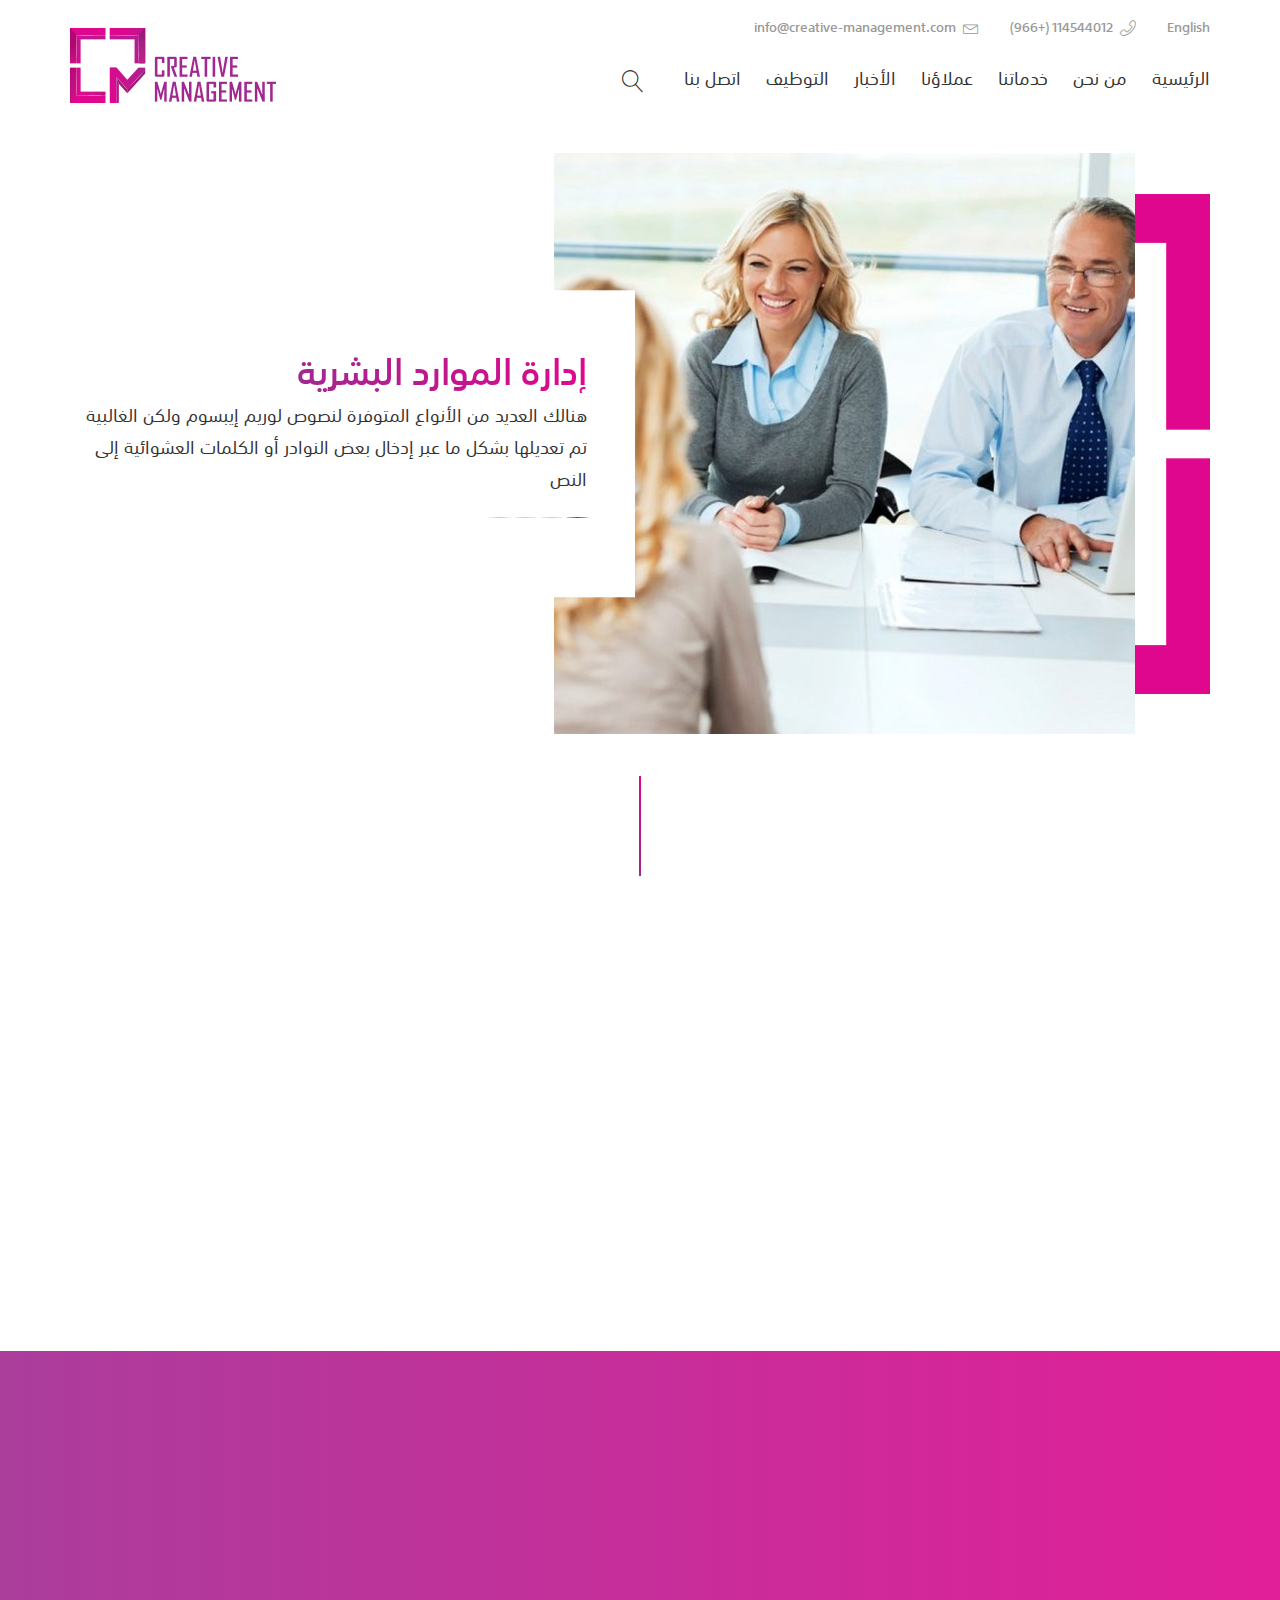
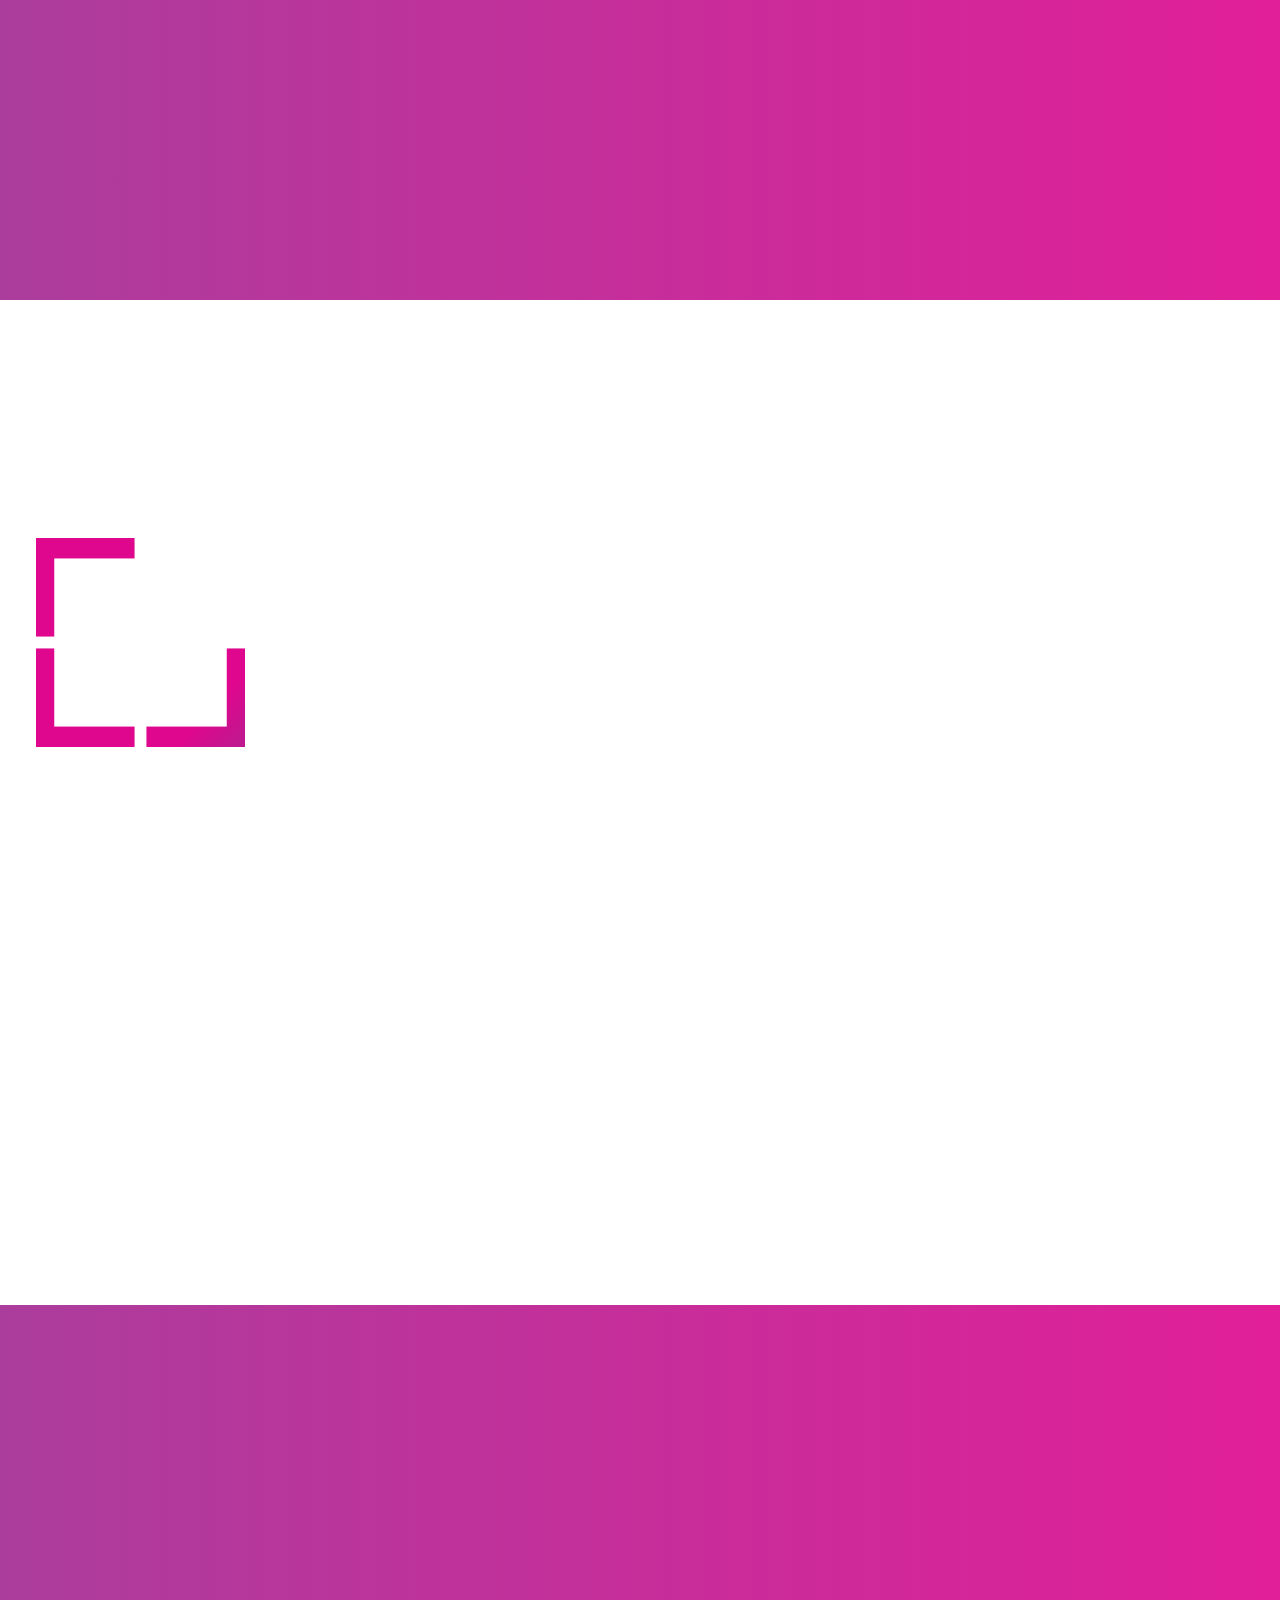
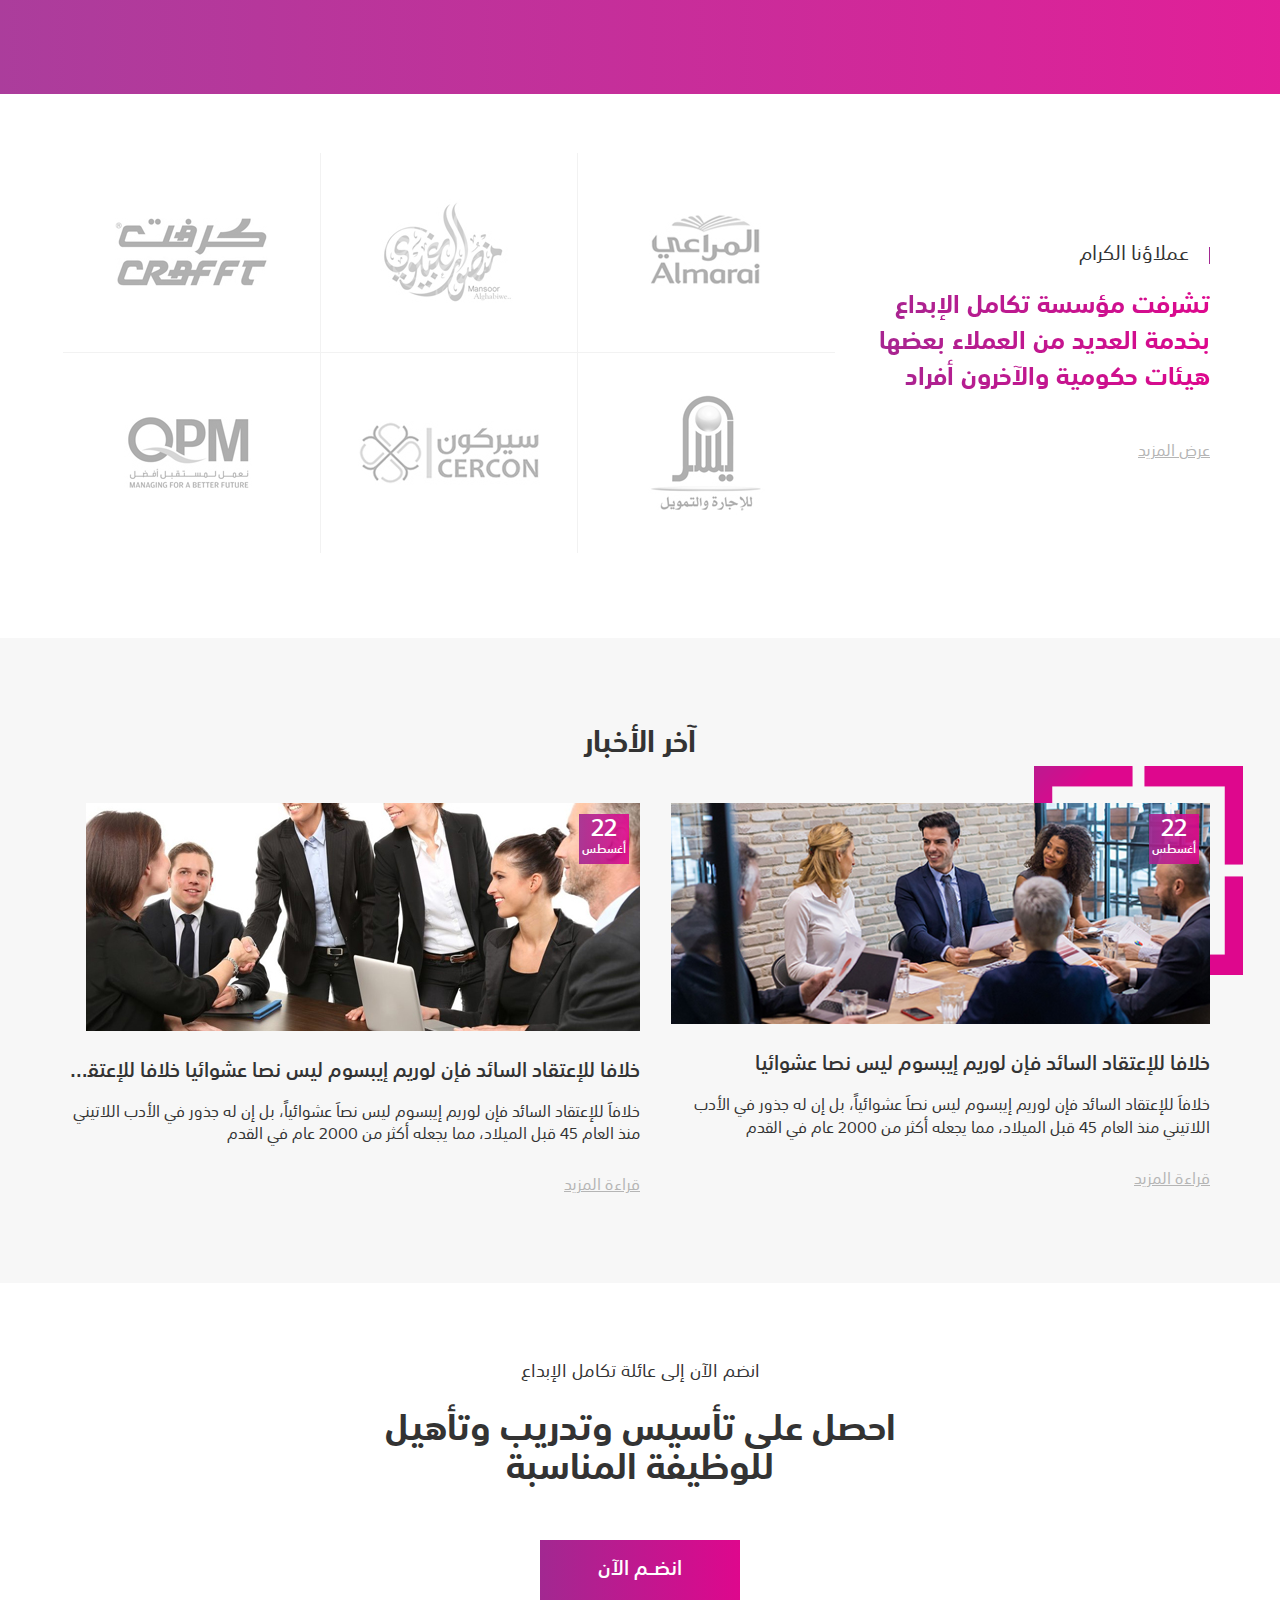
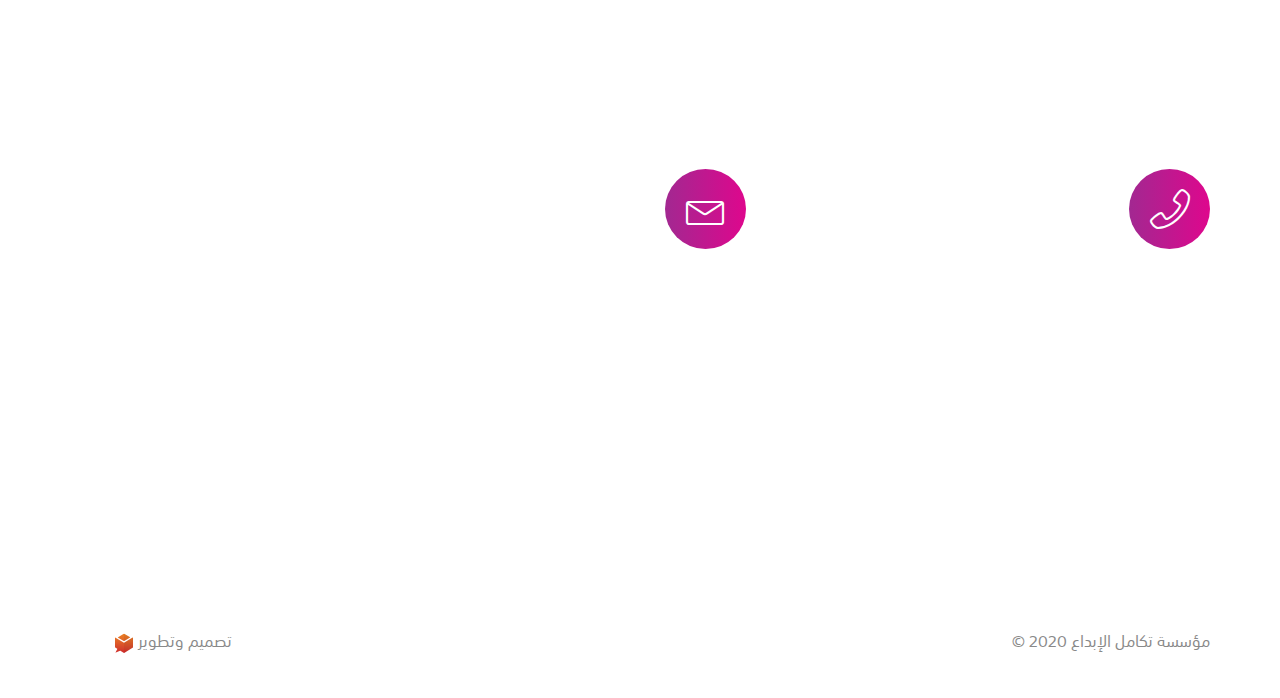
==== index.html @ accbfbd5 "1st commit" ====
<!DOCTYPE HTML>
<HTML dir="rtl" lang="ar">

<head>
  <meta charset="UTF-8" />
  <meta name="viewport" content="width=device-width, initial-scale=1, shrink-to-fit=no, user-scalable=no" />
  <title>مؤسسة تكامل الإبداع</title>
  <!-- <title>Creative Management</title> -->
  <link rel='shortcut icon' type='img/png' href='images/fav.png' />
  <link rel="stylesheet" href="css/bootstrap.min.css" />
  <link rel="stylesheet" href="css/bootstrap-rtl.min.css" />
  <link rel="stylesheet" href="css/Linearicons.css" />
  <link rel="stylesheet" href="css/swiper.min.css" />
  <link rel="stylesheet" href="css/jquery.fancybox.min.css" />
  <link rel="stylesheet" href="fonts/fontawesome/css/all.min.css" />
  <link rel="stylesheet" href="css/animate.css" />
  <link rel="stylesheet" href="css/main.css" />
</head>

<body>

  <!-- Start Header -->
  <header>
    <div class="container">
      <div class="header">
        <div class="top-links">
          <a href="index-en.html" class="top-link fixall lang">English</a>
          <a href="tel:(966+) 114544012" class="top-link fixall phone">
            (966+) 114544012<span class="lnr lnr-phone-handset"></span>
          </a>
          <a href="mailto:info@creative-management.com" class="top-link fixall mail">
            info@creative-management.com<span class="lnr lnr-envelope"></span>
          </a>
        </div>
        <div class="main-header">
          <div class="_1st-sec">
            <div class="navbar-cont">
              <ul class="mo-navbar fixall list-unstyled">
                <li class="nav-li fixall">
                  <a href="#!" class="nav-anchor fixall">الرئيسية</a>
                </li>
                <li class="nav-li fixall">
                  <a href="#!" class="nav-anchor fixall">من نحن</a>
                </li>
                <li class="nav-li fixall mo-dropdown">
                  <a href="#!" class="nav-anchor fixall">خدماتنا</a>
                  <ul class="dropmenu list-unstyled fixall">
                    <li class="nav-li fixall">
                      <a href="#!" class="nav-anchor fixall">
                        إدارة الموارد البشرية
                      </a></li>
                    <li class="nav-li fixall">
                      <a href="#!" class="nav-anchor fixall">
                        التدريب والتأهيل
                      </a></li>
                    <li class="nav-li fixall">
                      <a href="#!" class="nav-anchor fixall">
                        استقدام عمالة الصالونات
                      </a></li>
                    <li class="nav-li fixall">
                      <a href="#!" class="nav-anchor fixall">
                        العلاقات الحكومية
                      </a></li>
                  </ul>
                </li>
                <li class="nav-li fixall">
                  <a href="#!" class="nav-anchor fixall">عملاؤنا</a>
                </li>
                <li class="nav-li fixall">
                  <a href="#!" class="nav-anchor fixall">الأخبار</a>
                </li>
                <li class="nav-li fixall">
                  <a href="#!" class="nav-anchor fixall">التوظيف</a>
                </li>
                <li class="nav-li fixall">
                  <a href="#!" class="nav-anchor fixall">اتصل بنا</a>
                </li>
              </ul>
            </div>
            <div class="search">
              <span class="search-control open-search"></span>
              <div class="search-form">
                <div class="search-cont">
                  <input type="text" class="search-input fixall" placeholder="عن مــاذا تبحث؟">
                  <button class="fixall search-button"><span class="fas fa-search"></span></button>
                </div>
              </div>
            </div>
          </div>
          <div class="_2nd-sec">
            <a href="index.html" class="logo fixall wow flash" data-wow-duration="2s">
              <img src="images/logo.png" class="img-responsive"></a>
          </div>
        </div>
      </div>
    </div>
  </header>
  <!-- End Header -->

  <!-- Start Main Slider -->
  <div class="main-slider-sec">
    <div class="container slider-container">
      <div class="main-slider wow fadeInDown" data-wow-duration="1s">
        <div class="swiper-container">
          <div class="swiper-wrapper">
            <div class="swiper-slide">
              <div class="slide">
                <div class="slide-img">
                  <img src="images/slider.jpg" class="img-responsive ">
                </div>
                <div class="slide-info">
                  <a href="#!" class="slide-info-head fixall">إدارة الموارد البشرية</a>
                  <p class="slide-info-desc fixall">هنالك العديد من الأنواع المتوفرة لنصوص لوريم إيبسوم ولكن الغالبية تم
                    تعديلها بشكل ما عبر إدخال بعض النوادر أو الكلمات العشوائية إلى النص</p>
                </div>
              </div>
            </div>
            <div class="swiper-slide">
              <div class="slide">
                <div class="slide-img">
                  <img src="images/parallax2.jpg" class="img-responsive ">
                </div>
                <div class="slide-info">
                  <a href="#!" class="slide-info-head fixall">التدريب والتأهيل</a>
                  <p class="slide-info-desc fixall">هنالك العديد من الأنواع المتوفرة لنصوص لوريم إيبسوم ولكن الغالبية تم
                    تعديلها بشكل ما عبر إدخال بعض النوادر أو الكلمات العشوائية إلى النص</p>
                </div>
              </div>
            </div>
            <div class="swiper-slide">
              <div class="slide">
                <div class="slide-img">
                  <img src="images/parallax.jpg" class="img-responsive ">
                </div>
                <div class="slide-info">
                  <a href="#!" class="slide-info-head fixall">استقدام عمالة الصالونات</a>
                  <p class="slide-info-desc fixall">هنالك العديد من الأنواع المتوفرة لنصوص لوريم إيبسوم ولكن الغالبية تم
                    تعديلها بشكل ما عبر إدخال بعض النوادر أو الكلمات العشوائية إلى النص</p>
                </div>
              </div>
            </div>
            <div class="swiper-slide">
              <div class="slide">
                <div class="slide-img">
                  <img src="images/news1.jpg" class="img-responsive ">
                </div>
                <div class="slide-info">
                  <a href="#!" class="slide-info-head fixall">العلاقات الحكومية</a>
                  <p class="slide-info-desc fixall">هنالك العديد من الأنواع المتوفرة لنصوص لوريم إيبسوم ولكن الغالبية تم
                    تعديلها بشكل ما عبر إدخال بعض النوادر أو الكلمات العشوائية إلى النص</p>
                </div>
              </div>
            </div>
          </div>
          <div class="swiper-pagination"></div>
        </div>
        <img src="images/slider-pat.png" class="slider-pattern img-responsive">
      </div>
    </div>
  </div>
  <!-- End Main Slider -->

  <!-- Start Video -->
  <div class="video-cont">
    <div class="container">
      <div class="Video">
        <div class="vidoe-title">
          <span class="videospan fixall  wow fadeInDown" data-wow-duration="1s">تعرف على مؤسسة تكامل الإبداع</span>
          <h2 class="videotitle fixall  wow fadeInDown" data-wow-duration="1s" data-wow-delay="0.2s">
            متخصصون في تقديم خدمات إدارة الموارد البشرية وتدريب وتأسيس وتأهيل العمالة اللازمة
          </h2>
        </div>

        <a data-fancybox="gallery" href="https://vimeo.com/212800498" class="video-anchor fixall wow zoomIn"
          data-wow-duration="1s" data-wow-delay="0.4s">
          <img src="images/video.jpg" class="img-responsive">
          <div class="play"><img src="images/play.png"></div>
        </a>
      </div>
    </div>
  </div>
  <!-- End Video -->

  <!-- Start Services -->
  <div class="services-cont">
    <div class="parallax-overlay"></div>
    <div class="container">
      <div class="services-head">
        <span class="servicesspan  wow fadeInDown" data-wow-duration="1s">ما يميزنا</span>
        <h2 class="servicestitle fixall wow fadeInDown" data-wow-duration="1s" data-wow-delay="0.4s">
          نقدم خدمات إحترافية للشركات والمؤسسات
        </h2>
      </div>
      <div class="services">
        <a href="#!" class="service fixall wow fadeInUp" data-wow-duration="1s" data-wow-delay="0.2s">
          <div class="service-img"><img src="images/serv1.png" class="img-responsive"></div>
          <span class="service-name">إدارة الموارد البشرية</span>
        </a>
        <a href="#!" class="service fixall wow fadeInDown" data-wow-duration="1s" data-wow-delay="0.2s">
          <div class="service-img"><img src="images/serv2.png" class="img-responsive"></div>
          <span class="service-name">التدريب والتأهيل</span>
        </a>
        <a href="#!" class="service fixall wow fadeInUp" data-wow-duration="1s" data-wow-delay="0.2s">
          <div class="service-img"><img src="images/serv3.png" class="img-responsive"></div>
          <span class="service-name">استقدام عمالة الصالونات</span>
        </a>
        <a href="#!" class="service fixall wow fadeInDown" data-wow-duration="1s" data-wow-delay="0.2s">
          <div class="service-img"><img src="images/serv4.png" class="img-responsive"></div>
          <span class="service-name">العلاقات الحكومية</span>
        </a>
      </div>
    </div>
  </div>
  <!-- End Services -->

  <!-- Start About -->
  <div class="about-cont">
    <div class="container">
      <div class="about-sec">
        <div class="vision about">
          <div class="about-info">
            <div class="about-img wow fadeInDown" data-wow-duration="1s">
              <img src="images/vision.png" class="img-responsive">
            </div>
            <h3 class="about-header fixall wow fadeInDown" data-wow-duration="1s" data-wow-delay="0.2s">
              رؤية المؤسسة
            </h3>
            <div class="about-bgimg wow zoomIn" data-wow-duration="1s" data-wow-delay="0.6s">
              <img src="images/visionbg.jpg" class="img-responsive">
            </div>
            <p class="about-desc fixall wow fadeInDown" data-wow-duration="1s" data-wow-delay="0.4s">
              هناك حقيقة مثبتة منذ زمن طويل وهي أن المحتوى المقروء لصفحة ما سيلهي القارئ عن التركيز على الشكل الخارجي
              للنص
              أو شكل توضع الفقرات في الصفحة التي يقرأها. ولذلك يتم استخدام طريقة لوريم إيبسوم لأنها تعطي توزيعاَ طبيعياَ
              -إلى حد ما
            </p>
          </div>
        </div>
        <div class="goals about">
          <div class="about-info">
            <div class="about-img wow fadeInDown" data-wow-duration="1s">
              <img src="images/goals.png" class="img-responsive">
            </div>
            <h3 class="about-header fixall wow fadeInDown" data-wow-duration="1s" data-wow-delay="0.2s">
              أهداف المؤسسة
            </h3>
            <div class="about-bgimg wow zoomIn" data-wow-duration="1s" data-wow-delay="0.6s">
              <img src="images/goalsbg.jpg" class="img-responsive">
            </div>
            <p class="about-desc fixall wow fadeInDown" data-wow-duration="1s" data-wow-delay="0.4s">خلافاَ للإعتقاد
              السائد فإن لوريم إيبسوم ليس نصاَ عشوائياً، بل إن له جذور في
              الأدب اللاتيني الكلاسيكي منذ العام 45 قبل الميلاد، مما يجعله أكثر من 2000 عام في القدم
            </p>
          </div>
        </div>
        <img src="images/pat.png" class="img-responsive about-pat">
      </div>
    </div>
  </div>
  <!-- End About -->

  <!-- Start Numbers -->
  <div class="numbers-cont">
    <div class="parallax-overlay"></div>
    <div class="container">
      <div class="numbers">
        <div class="number wow fadeInUp" data-wow-duration="1s">
          <h6 class="count-name">كوادر مؤهلة</h6>
          <h2 class="count-value fixall">+<span class="count">1800</span></h2>
        </div>
        <div class="number wow fadeInDown" data-wow-duration="1s">
          <h6 class="count-name">تحت التأهيل</h6>
          <h2 class="count-value fixall">+<span class="count">500</span></h2>
        </div>
        <div class="number wow fadeInUp" data-wow-duration="1s">
          <h6 class="count-name">متخصص موارد بشرية</h6>
          <h2 class="count-value fixall">+<span class="count">120</span></h2>
        </div>
        <div class="number wow fadeInDown" data-wow-duration="1s">
          <h6 class="count-name">ساعات عمل شهريًا</h6>
          <h2 class="count-value fixall">+<span class="count">1500</span></h2>
        </div>
        <div class="number wow fadeInUp" data-wow-duration="1s">
          <h6 class="count-name">عملاء سعداء</h6>
          <h2 class="count-value fixall">+<span class="count">1000</span></h2>
        </div>
      </div>
    </div>
  </div>
  <!-- End Numbers -->

  <!-- Start Clients -->
  <div class="clients-cont">
    <div class="container">
      <div class="row">

        <!-- right section -->
        <div class="col-xs-12 col-md-4">
          <div class="_1st-sec">

            <span class="lightText fixall">
              عملاؤنا الكرام </span>

            <h2 class="boldText fixall">
              تشرفت مؤسسة تكامل الإبداع
              بخدمة العديد من العملاء بعضها
              هيئات حكومية والآخرون أفراد
            </h2>

            <a href="#!" class="fixall moreBtn hidden-xs">عرض
              المزيد</a>
          </div>
        </div>

        <!-- left section -->
        <div class="col-xs-12 col-md-8 swiper-container Clients-slider">
          <div class="_2nd-sec">
            <div class="clients-item">
              <a href="#!" class="fixall client-anchor">
                <img src="images/company1.jpg" alt="">
              </a>
            </div>
            <div class="clients-item">
              <a href="#!" class="fixall client-anchor">
                <img src="images/company2.jpg" alt="">
              </a>
            </div>
            <div class="clients-item">
              <a href="#!" class="fixall client-anchor">
                <img src="images/company3.jpg" alt="">
              </a>
            </div>
            <div class="clients-item">
              <a href="#!" class="fixall client-anchor">
                <img src="images/company4.jpg" alt="">
              </a>
            </div>
            <div class="clients-item">
              <a href="#!" class="fixall client-anchor">
                <img src="images/company5.jpg" alt="">
              </a>
            </div>
            <div class="clients-item">
              <a href="#!" class="fixall client-anchor">
                <img src="images/company6.jpg" alt="">
              </a>
            </div>
          </div>
          <div class="swiper-pagination"></div>

        </div>
        <a href="#!" class="fixall moreBtn hvr-shutter-in-vertical hidden-sm hidden-md hidden-lg">عرض المزيد</a>

      </div>
    </div>
  </div>
  <!-- End Clients -->


  <!-- Start News -->
  <div class="news-cont">
    <div class="container">
      <h2 class="news-head fixall">آخر الأخبار</h2>
      <div class="news">
        <img src="images/pat.png" class="img-responsive news-pat">
        <div class="news-swiper">
          <a class="new fixall">
            <div class="new-img">
              <img src="images/news1.jpg" class="img-responsive">
              <div class="date-bg"></div>
              <div class="date">
                <span class="day">22</span>
                <span class="mounth">أغسطس</span>
              </div>
            </div>
            <h2 class="new-title fixall">
              خلافاَ للإعتقاد السائد فإن لوريم إيبسوم ليس نصاَ عشوائياً
            </h2>
            <p class="new-desc fixall">
              خلافاَ للإعتقاد السائد فإن لوريم إيبسوم ليس نصاَ عشوائياً، بل إن له جذور في الأدب
              اللاتيني منذ العام 45 قبل الميلاد، مما يجعله أكثر من 2000 عام في القدم
            </p>
            <span class="moreBtn">قراءة المزيد</span>
          </a>
          <a class="new fixall">
            <div class="new-img">
              <img src="images/news2.jpg" class="img-responsive">
              <div class="date-bg"></div>
              <div class="date">
                <span class="day">22</span>
                <span class="mounth">أغسطس</span>
              </div>
            </div>
            <h2 class="new-title fixall">
              خلافاَ للإعتقاد السائد فإن لوريم إيبسوم ليس نصاَ عشوائياً خلافاَ للإعتقاد السائد فإن لوريم إيبسوم ليس نصاَ
              عشوائياً
            </h2>
            <p class="new-desc fixall">
              خلافاَ للإعتقاد السائد فإن لوريم إيبسوم ليس نصاَ عشوائياً، بل إن له جذور في الأدب
              اللاتيني منذ العام 45 قبل الميلاد، مما يجعله أكثر من 2000 عام في القدم
            </p>
            <span class="moreBtn">قراءة المزيد</span>
          </a>
        </div>
        <div class="swiper-pagination"></div>
      </div>
    </div>
  </div>
  <!-- End News -->

  <!-- Start Join -->
  <div class="join-cont">
    <div class="container">
      <div class="join col-md-6">
        <span class="LightText">انضم الآن إلى عائلة تكامل الإبداع</span>
        <h2 class="fixall BoldText">احصل على تأسيس وتدريب وتأهيل للوظيفة المناسبة</h2>
        <a href="#!" class="fixall joinBtn">انضــم الآن</a>
      </div>
    </div>
  </div>
  <!-- End Join -->

  <!-- Start Footer -->
  <footer>
    <div class="container">
      <div class="contacts">

        <a href="tel:(966+) 114544012" class="contact fixall phone">
          <div class="contact-info">
            اتصل بنا الآن
            <span class="way">(966+) 114544012</span>
          </div>
          <span class="lnr lnr-phone-handset sign"></span>
        </a>
        <a href="mailto:info@creative-management.com" class="contact fixall mail">
          <div class="contact-info">
            او راسلنا على
            <span class="way">info@creative-management.com</span>
          </div>
          <span class="lnr lnr-envelope sign"></span>
        </a>

      </div>
      <div class="footer">
        <div class="row">
          <div class="col-md-4 col-xs-12">
            <div class="foot-nav-links wow fadeInRight" data-wow-duration="1s">
              <h3 class="fixall foot-nav-links-header linksheading">روابط سريعة</h3>
              <ul class="fixall list-unstyled foot-links">
                <li class="fixall foot-nav-li"><a href="#!" class="fixall foot-link ">من نحن</a>
                </li>
                <li class="fixall foot-nav-li"><a href="#!" class="fixall foot-link ">خدماتنا</a>
                </li>
                <li class="fixall foot-nav-li"><a href="#!" class="fixall foot-link ">عملاؤنا</a>
                </li>
                <li class="fixall foot-nav-li"><a href="#!" class="fixall foot-link ">الأخبار</a>
                </li>
                <li class="fixall foot-nav-li"><a href="#!" class="fixall foot-link ">سياسة المؤسسة</a>
                </li>
                <li class="fixall foot-nav-li"><a href="#!" class="fixall foot-link ">الأسئلة الشائعة</a> </li>
                <li class="fixall foot-nav-li"><a href="#!" class="fixall foot-link ">التوظيف</a>
                </li>
                <li class="fixall foot-nav-li"><a href="#!" class="fixall foot-link ">اتصل بنا
                  </a></li>

              </ul>
            </div>
          </div>
          <div class="col-md-4 col-xs-12">
            <div class="social-cont  wow fadeInRight" data-wow-duration="1s" data-wow-delay="0.2s">
              <h3 class="fixall social-header linksheading">تابعنا على مواقع التواصل</h3>
              <div class="social">
                <a href="#!" class="social-link fixall"><i class="fab fa-whatsapp"></i></a>
                <a href="#!" class="social-link fixall"><i class="fab fa-youtube"></i></a>
                <a href="#!" class="social-link fixall"><i class="fab fa-instagram"></i></a>
                <a href="#!" class="social-link fixall"><i class="fab fa-twitter"></i></a>
                <a href="#!" class="social-link fixall"><i class="fab fa-facebook-f"></i></a>
              </div>
            </div>
          </div>
          <div class="col-md-4 col-xs-12">
            <div class="newsletter-container wow fadeInRight" data-wow-duration="1s" data-wow-delay="0.4s">
              <h3 class="fixall newsletter-header linksheading">النشرة البريدية</h3>
              <p class="newsletter-info fixall">اشترك في القائمة البريدية ليصلك جديد اخبارنا</p>
              <div class="newsletter-cont">
                <input type="email" class="fixall newsletter-input" placeholder="ادخل بريدك الإلكتروني">
                <button class="fixall newsletter-btn"></button>
              </div>
            </div>
          </div>
        </div>
      </div>
    </div>
    <div class="copytight-cont">
      <div class="container">
        <div class="copytight">
          <div class="cm">مؤسسة تكامل الإبداع 2020 ©</div>

          <div class="tasawk">تصميم وتطوير<a href="https://tasawk.com.sa/" class="fixall"><img
                src="images/tasawk.png"></a>
          </div>
        </div>
      </div>
    </div>
  </footer>
  <!-- End Footer -->


  <script src="js/jquery-2.2.1.min.js"></script>
  <script src="js/swiper.min.js"></script>
  <script src="js/bootstrap.min.js"></script>
  <script src="js/jquery.fancybox.min.js"></script>
  <script src="js/wow.min.js"></script>
  <script src="js/main.js"></script>
</body>

</HTML>
---- css/Linearicons.css ----
@font-face {
	font-family: 'Linearicons-Free';
	src: url('../fonts/Linearicons/Linearicons-Free.eot?w118d');
	src: url('../fonts/Linearicons/Linearicons-Free.eot?#iefixw118d') format('embedded-opentype'),
		url('../fonts/Linearicons/Linearicons-Free.woff2?w118d') format('woff2'),
		url('../fonts/Linearicons/Linearicons-Free.woff?w118d') format('woff'),
		url('../fonts/Linearicons/Linearicons-Free.ttf?w118d') format('truetype'),
		url('../fonts/Linearicons/Linearicons-Free.svg?w118d#Linearicons-Free') format('svg');
	font-weight: normal;
	font-style: normal;
}

.lnr {
	font-family: 'Linearicons-Free';
	speak: none;
	font-style: normal;
	font-weight: normal;
	font-variant: normal;
	text-transform: none;
	line-height: 1;

	/* Better Font Rendering =========== */
	-webkit-font-smoothing: antialiased;
	-moz-osx-font-smoothing: grayscale;
}

.lnr-home:before {
	content: "\e800";
}

.lnr-apartment:before {
	content: "\e801";
}

.lnr-pencil:before {
	content: "\e802";
}

.lnr-magic-wand:before {
	content: "\e803";
}

.lnr-drop:before {
	content: "\e804";
}

.lnr-lighter:before {
	content: "\e805";
}

.lnr-poop:before {
	content: "\e806";
}

.lnr-sun:before {
	content: "\e807";
}

.lnr-moon:before {
	content: "\e808";
}

.lnr-cloud:before {
	content: "\e809";
}

.lnr-cloud-upload:before {
	content: "\e80a";
}

.lnr-cloud-download:before {
	content: "\e80b";
}

.lnr-cloud-sync:before {
	content: "\e80c";
}

.lnr-cloud-check:before {
	content: "\e80d";
}

.lnr-database:before {
	content: "\e80e";
}

.lnr-lock:before {
	content: "\e80f";
}

.lnr-cog:before {
	content: "\e810";
}

.lnr-trash:before {
	content: "\e811";
}

.lnr-dice:before {
	content: "\e812";
}

.lnr-heart:before {
	content: "\e813";
}

.lnr-star:before {
	content: "\e814";
}

.lnr-star-half:before {
	content: "\e815";
}

.lnr-star-empty:before {
	content: "\e816";
}

.lnr-flag:before {
	content: "\e817";
}

.lnr-envelope:before {
	content: "\e818";
}

.lnr-paperclip:before {
	content: "\e819";
}

.lnr-inbox:before {
	content: "\e81a";
}

.lnr-eye:before {
	content: "\e81b";
}

.lnr-printer:before {
	content: "\e81c";
}

.lnr-file-empty:before {
	content: "\e81d";
}

.lnr-file-add:before {
	content: "\e81e";
}

.lnr-enter:before {
	content: "\e81f";
}

.lnr-exit:before {
	content: "\e820";
}

.lnr-graduation-hat:before {
	content: "\e821";
}

.lnr-license:before {
	content: "\e822";
}

.lnr-music-note:before {
	content: "\e823";
}

.lnr-film-play:before {
	content: "\e824";
}

.lnr-camera-video:before {
	content: "\e825";
}

.lnr-camera:before {
	content: "\e826";
}

.lnr-picture:before {
	content: "\e827";
}

.lnr-book:before {
	content: "\e828";
}

.lnr-bookmark:before {
	content: "\e829";
}

.lnr-user:before {
	content: "\e82a";
}

.lnr-users:before {
	content: "\e82b";
}

.lnr-shirt:before {
	content: "\e82c";
}

.lnr-store:before {
	content: "\e82d";
}

.lnr-cart:before {
	content: "\e82e";
}

.lnr-tag:before {
	content: "\e82f";
}

.lnr-phone-handset:before {
	content: "\e830";
}

.lnr-phone:before {
	content: "\e831";
}

.lnr-pushpin:before {
	content: "\e832";
}

.lnr-map-marker:before {
	content: "\e833";
}

.lnr-map:before {
	content: "\e834";
}

.lnr-location:before {
	content: "\e835";
}

.lnr-calendar-full:before {
	content: "\e836";
}

.lnr-keyboard:before {
	content: "\e837";
}

.lnr-spell-check:before {
	content: "\e838";
}

.lnr-screen:before {
	content: "\e839";
}

.lnr-smartphone:before {
	content: "\e83a";
}

.lnr-tablet:before {
	content: "\e83b";
}

.lnr-laptop:before {
	content: "\e83c";
}

.lnr-laptop-phone:before {
	content: "\e83d";
}

.lnr-power-switch:before {
	content: "\e83e";
}

.lnr-bubble:before {
	content: "\e83f";
}

.lnr-heart-pulse:before {
	content: "\e840";
}

.lnr-construction:before {
	content: "\e841";
}

.lnr-pie-chart:before {
	content: "\e842";
}

.lnr-chart-bars:before {
	content: "\e843";
}

.lnr-gift:before {
	content: "\e844";
}

.lnr-diamond:before {
	content: "\e845";
}

.lnr-linearicons:before {
	content: "\e846";
}

.lnr-dinner:before {
	content: "\e847";
}

.lnr-coffee-cup:before {
	content: "\e848";
}

.lnr-leaf:before {
	content: "\e849";
}

.lnr-paw:before {
	content: "\e84a";
}

.lnr-rocket:before {
	content: "\e84b";
}

.lnr-briefcase:before {
	content: "\e84c";
}

.lnr-bus:before {
	content: "\e84d";
}

.lnr-car:before {
	content: "\e84e";
}

.lnr-train:before {
	content: "\e84f";
}

.lnr-bicycle:before {
	content: "\e850";
}

.lnr-wheelchair:before {
	content: "\e851";
}

.lnr-select:before {
	content: "\e852";
}

.lnr-earth:before {
	content: "\e853";
}

.lnr-smile:before {
	content: "\e854";
}

.lnr-sad:before {
	content: "\e855";
}

.lnr-neutral:before {
	content: "\e856";
}

.lnr-mustache:before {
	content: "\e857";
}

.lnr-alarm:before {
	content: "\e858";
}

.lnr-bullhorn:before {
	content: "\e859";
}

.lnr-volume-high:before {
	content: "\e85a";
}

.lnr-volume-medium:before {
	content: "\e85b";
}

.lnr-volume-low:before {
	content: "\e85c";
}

.lnr-volume:before {
	content: "\e85d";
}

.lnr-mic:before {
	content: "\e85e";
}

.lnr-hourglass:before {
	content: "\e85f";
}

.lnr-undo:before {
	content: "\e860";
}

.lnr-redo:before {
	content: "\e861";
}

.lnr-sync:before {
	content: "\e862";
}

.lnr-history:before {
	content: "\e863";
}

.lnr-clock:before {
	content: "\e864";
}

.lnr-download:before {
	content: "\e865";
}

.lnr-upload:before {
	content: "\e866";
}

.lnr-enter-down:before {
	content: "\e867";
}

.lnr-exit-up:before {
	content: "\e868";
}

.lnr-bug:before {
	content: "\e869";
}

.lnr-code:before {
	content: "\e86a";
}

.lnr-link:before {
	content: "\e86b";
}

.lnr-unlink:before {
	content: "\e86c";
}

.lnr-thumbs-up:before {
	content: "\e86d";
}

.lnr-thumbs-down:before {
	content: "\e86e";
}

.lnr-magnifier:before {
	content: "\e86f";
}

.lnr-cross:before {
	content: "\e870";
}

.lnr-menu:before {
	content: "\e871";
}

.lnr-list:before {
	content: "\e872";
}

.lnr-chevron-up:before {
	content: "\e873";
}

.lnr-chevron-down:before {
	content: "\e874";
}

.lnr-chevron-left:before {
	content: "\e875";
}

.lnr-chevron-right:before {
	content: "\e876";
}

.lnr-arrow-up:before {
	content: "\e877";
}

.lnr-arrow-down:before {
	content: "\e878";
}

.lnr-arrow-left:before {
	content: "\e879";
}

.lnr-arrow-right:before {
	content: "\e87a";
}

.lnr-move:before {
	content: "\e87b";
}

.lnr-warning:before {
	content: "\e87c";
}

.lnr-question-circle:before {
	content: "\e87d";
}

.lnr-menu-circle:before {
	content: "\e87e";
}

.lnr-checkmark-circle:before {
	content: "\e87f";
}

.lnr-cross-circle:before {
	content: "\e880";
}

.lnr-plus-circle:before {
	content: "\e881";
}

.lnr-circle-minus:before {
	content: "\e882";
}

.lnr-arrow-up-circle:before {
	content: "\e883";
}

.lnr-arrow-down-circle:before {
	content: "\e884";
}

.lnr-arrow-left-circle:before {
	content: "\e885";
}

.lnr-arrow-right-circle:before {
	content: "\e886";
}

.lnr-chevron-up-circle:before {
	content: "\e887";
}

.lnr-chevron-down-circle:before {
	content: "\e888";
}

.lnr-chevron-left-circle:before {
	content: "\e889";
}

.lnr-chevron-right-circle:before {
	content: "\e88a";
}

.lnr-crop:before {
	content: "\e88b";
}

.lnr-frame-expand:before {
	content: "\e88c";
}

.lnr-frame-contract:before {
	content: "\e88d";
}

.lnr-layers:before {
	content: "\e88e";
}

.lnr-funnel:before {
	content: "\e88f";
}

.lnr-text-format:before {
	content: "\e890";
}

.lnr-text-format-remove:before {
	content: "\e891";
}

.lnr-text-size:before {
	content: "\e892";
}

.lnr-bold:before {
	content: "\e893";
}

.lnr-italic:before {
	content: "\e894";
}

.lnr-underline:before {
	content: "\e895";
}

.lnr-strikethrough:before {
	content: "\e896";
}

.lnr-highlight:before {
	content: "\e897";
}

.lnr-text-align-left:before {
	content: "\e898";
}

.lnr-text-align-center:before {
	content: "\e899";
}

.lnr-text-align-right:before {
	content: "\e89a";
}

.lnr-text-align-justify:before {
	content: "\e89b";
}

.lnr-line-spacing:before {
	content: "\e89c";
}

.lnr-indent-increase:before {
	content: "\e89d";
}

.lnr-indent-decrease:before {
	content: "\e89e";
}

.lnr-pilcrow:before {
	content: "\e89f";
}

.lnr-direction-ltr:before {
	content: "\e8a0";
}

.lnr-direction-rtl:before {
	content: "\e8a1";
}

.lnr-page-break:before {
	content: "\e8a2";
}

.lnr-sort-alpha-asc:before {
	content: "\e8a3";
}

.lnr-sort-amount-asc:before {
	content: "\e8a4";
}

.lnr-hand:before {
	content: "\e8a5";
}

.lnr-pointer-up:before {
	content: "\e8a6";
}

.lnr-pointer-right:before {
	content: "\e8a7";
}

.lnr-pointer-down:before {
	content: "\e8a8";
}

.lnr-pointer-left:before {
	content: "\e8a9";
}
---- fonts/fontawesome/css/all.min.css ----
.fa,.fab,.fal,.far,.fas{-moz-osx-font-smoothing:grayscale;-webkit-font-smoothing:antialiased;display:inline-block;font-style:normal;font-variant:normal;text-rendering:auto;line-height:1}.fa-lg{font-size:1.33333em;line-height:.75em;vertical-align:-.0667em}.fa-xs{font-size:.75em}.fa-sm{font-size:.875em}.fa-1x{font-size:1em}.fa-2x{font-size:2em}.fa-3x{font-size:3em}.fa-4x{font-size:4em}.fa-5x{font-size:5em}.fa-6x{font-size:6em}.fa-7x{font-size:7em}.fa-8x{font-size:8em}.fa-9x{font-size:9em}.fa-10x{font-size:10em}.fa-fw{text-align:center;width:1.25em}.fa-ul{list-style-type:none;margin-left:2.5em;padding-left:0}.fa-ul>li{position:relative}.fa-li{left:-2em;position:absolute;text-align:center;width:2em;line-height:inherit}.fa-border{border:.08em solid #eee;border-radius:.1em;padding:.2em .25em .15em}.fa-pull-left{float:left}.fa-pull-right{float:right}.fa.fa-pull-left,.fab.fa-pull-left,.fal.fa-pull-left,.far.fa-pull-left,.fas.fa-pull-left{margin-right:.3em}.fa.fa-pull-right,.fab.fa-pull-right,.fal.fa-pull-right,.far.fa-pull-right,.fas.fa-pull-right{margin-left:.3em}.fa-spin{animation:fa-spin 2s infinite linear}.fa-pulse{animation:fa-spin 1s infinite steps(8)}@keyframes fa-spin{0%{transform:rotate(0deg)}to{transform:rotate(1turn)}}.fa-rotate-90{-ms-filter:"progid:DXImageTransform.Microsoft.BasicImage(rotation=1)";transform:rotate(90deg)}.fa-rotate-180{-ms-filter:"progid:DXImageTransform.Microsoft.BasicImage(rotation=2)";transform:rotate(180deg)}.fa-rotate-270{-ms-filter:"progid:DXImageTransform.Microsoft.BasicImage(rotation=3)";transform:rotate(270deg)}.fa-flip-horizontal{-ms-filter:"progid:DXImageTransform.Microsoft.BasicImage(rotation=0, mirror=1)";transform:scaleX(-1)}.fa-flip-vertical{transform:scaleY(-1)}.fa-flip-both,.fa-flip-horizontal.fa-flip-vertical,.fa-flip-vertical{-ms-filter:"progid:DXImageTransform.Microsoft.BasicImage(rotation=2, mirror=1)"}.fa-flip-both,.fa-flip-horizontal.fa-flip-vertical{transform:scale(-1)}:root .fa-flip-both,:root .fa-flip-horizontal,:root .fa-flip-vertical,:root .fa-rotate-90,:root .fa-rotate-180,:root .fa-rotate-270{filter:none}.fa-stack{display:inline-block;height:2em;line-height:2em;position:relative;vertical-align:middle;width:2.5em}.fa-stack-1x,.fa-stack-2x{left:0;position:absolute;text-align:center;width:100%}.fa-stack-1x{line-height:inherit}.fa-stack-2x{font-size:2em}.fa-inverse{color:#fff}.fa-500px:before{content:"\f26e"}.fa-accessible-icon:before{content:"\f368"}.fa-accusoft:before{content:"\f369"}.fa-acquisitions-incorporated:before{content:"\f6af"}.fa-ad:before{content:"\f641"}.fa-address-book:before{content:"\f2b9"}.fa-address-card:before{content:"\f2bb"}.fa-adjust:before{content:"\f042"}.fa-adn:before{content:"\f170"}.fa-adobe:before{content:"\f778"}.fa-adversal:before{content:"\f36a"}.fa-affiliatetheme:before{content:"\f36b"}.fa-air-freshener:before{content:"\f5d0"}.fa-algolia:before{content:"\f36c"}.fa-align-center:before{content:"\f037"}.fa-align-justify:before{content:"\f039"}.fa-align-left:before{content:"\f036"}.fa-align-right:before{content:"\f038"}.fa-alipay:before{content:"\f642"}.fa-allergies:before{content:"\f461"}.fa-amazon:before{content:"\f270"}.fa-amazon-pay:before{content:"\f42c"}.fa-ambulance:before{content:"\f0f9"}.fa-american-sign-language-interpreting:before{content:"\f2a3"}.fa-amilia:before{content:"\f36d"}.fa-anchor:before{content:"\f13d"}.fa-android:before{content:"\f17b"}.fa-angellist:before{content:"\f209"}.fa-angle-double-down:before{content:"\f103"}.fa-angle-double-left:before{content:"\f100"}.fa-angle-double-right:before{content:"\f101"}.fa-angle-double-up:before{content:"\f102"}.fa-angle-down:before{content:"\f107"}.fa-angle-left:before{content:"\f104"}.fa-angle-right:before{content:"\f105"}.fa-angle-up:before{content:"\f106"}.fa-angry:before{content:"\f556"}.fa-angrycreative:before{content:"\f36e"}.fa-angular:before{content:"\f420"}.fa-ankh:before{content:"\f644"}.fa-app-store:before{content:"\f36f"}.fa-app-store-ios:before{content:"\f370"}.fa-apper:before{content:"\f371"}.fa-apple:before{content:"\f179"}.fa-apple-alt:before{content:"\f5d1"}.fa-apple-pay:before{content:"\f415"}.fa-archive:before{content:"\f187"}.fa-archway:before{content:"\f557"}.fa-arrow-alt-circle-down:before{content:"\f358"}.fa-arrow-alt-circle-left:before{content:"\f359"}.fa-arrow-alt-circle-right:before{content:"\f35a"}.fa-arrow-alt-circle-up:before{content:"\f35b"}.fa-arrow-circle-down:before{content:"\f0ab"}.fa-arrow-circle-left:before{content:"\f0a8"}.fa-arrow-circle-right:before{content:"\f0a9"}.fa-arrow-circle-up:before{content:"\f0aa"}.fa-arrow-down:before{content:"\f063"}.fa-arrow-left:before{content:"\f060"}.fa-arrow-right:before{content:"\f061"}.fa-arrow-up:before{content:"\f062"}.fa-arrows-alt:before{content:"\f0b2"}.fa-arrows-alt-h:before{content:"\f337"}.fa-arrows-alt-v:before{content:"\f338"}.fa-artstation:before{content:"\f77a"}.fa-assistive-listening-systems:before{content:"\f2a2"}.fa-asterisk:before{content:"\f069"}.fa-asymmetrik:before{content:"\f372"}.fa-at:before{content:"\f1fa"}.fa-atlas:before{content:"\f558"}.fa-atlassian:before{content:"\f77b"}.fa-atom:before{content:"\f5d2"}.fa-audible:before{content:"\f373"}.fa-audio-description:before{content:"\f29e"}.fa-autoprefixer:before{content:"\f41c"}.fa-avianex:before{content:"\f374"}.fa-aviato:before{content:"\f421"}.fa-award:before{content:"\f559"}.fa-aws:before{content:"\f375"}.fa-baby:before{content:"\f77c"}.fa-baby-carriage:before{content:"\f77d"}.fa-backspace:before{content:"\f55a"}.fa-backward:before{content:"\f04a"}.fa-bacon:before{content:"\f7e5"}.fa-balance-scale:before{content:"\f24e"}.fa-ban:before{content:"\f05e"}.fa-band-aid:before{content:"\f462"}.fa-bandcamp:before{content:"\f2d5"}.fa-barcode:before{content:"\f02a"}.fa-bars:before{content:"\f0c9"}.fa-baseball-ball:before{content:"\f433"}.fa-basketball-ball:before{content:"\f434"}.fa-bath:before{content:"\f2cd"}.fa-battery-empty:before{content:"\f244"}.fa-battery-full:before{content:"\f240"}.fa-battery-half:before{content:"\f242"}.fa-battery-quarter:before{content:"\f243"}.fa-battery-three-quarters:before{content:"\f241"}.fa-bed:before{content:"\f236"}.fa-beer:before{content:"\f0fc"}.fa-behance:before{content:"\f1b4"}.fa-behance-square:before{content:"\f1b5"}.fa-bell:before{content:"\f0f3"}.fa-bell-slash:before{content:"\f1f6"}.fa-bezier-curve:before{content:"\f55b"}.fa-bible:before{content:"\f647"}.fa-bicycle:before{content:"\f206"}.fa-bimobject:before{content:"\f378"}.fa-binoculars:before{content:"\f1e5"}.fa-biohazard:before{content:"\f780"}.fa-birthday-cake:before{content:"\f1fd"}.fa-bitbucket:before{content:"\f171"}.fa-bitcoin:before{content:"\f379"}.fa-bity:before{content:"\f37a"}.fa-black-tie:before{content:"\f27e"}.fa-blackberry:before{content:"\f37b"}.fa-blender:before{content:"\f517"}.fa-blender-phone:before{content:"\f6b6"}.fa-blind:before{content:"\f29d"}.fa-blog:before{content:"\f781"}.fa-blogger:before{content:"\f37c"}.fa-blogger-b:before{content:"\f37d"}.fa-bluetooth:before{content:"\f293"}.fa-bluetooth-b:before{content:"\f294"}.fa-bold:before{content:"\f032"}.fa-bolt:before{content:"\f0e7"}.fa-bomb:before{content:"\f1e2"}.fa-bone:before{content:"\f5d7"}.fa-bong:before{content:"\f55c"}.fa-book:before{content:"\f02d"}.fa-book-dead:before{content:"\f6b7"}.fa-book-medical:before{content:"\f7e6"}.fa-book-open:before{content:"\f518"}.fa-book-reader:before{content:"\f5da"}.fa-bookmark:before{content:"\f02e"}.fa-bowling-ball:before{content:"\f436"}.fa-box:before{content:"\f466"}.fa-box-open:before{content:"\f49e"}.fa-boxes:before{content:"\f468"}.fa-braille:before{content:"\f2a1"}.fa-brain:before{content:"\f5dc"}.fa-bread-slice:before{content:"\f7ec"}.fa-briefcase:before{content:"\f0b1"}.fa-briefcase-medical:before{content:"\f469"}.fa-broadcast-tower:before{content:"\f519"}.fa-broom:before{content:"\f51a"}.fa-brush:before{content:"\f55d"}.fa-btc:before{content:"\f15a"}.fa-bug:before{content:"\f188"}.fa-building:before{content:"\f1ad"}.fa-bullhorn:before{content:"\f0a1"}.fa-bullseye:before{content:"\f140"}.fa-burn:before{content:"\f46a"}.fa-buromobelexperte:before{content:"\f37f"}.fa-bus:before{content:"\f207"}.fa-bus-alt:before{content:"\f55e"}.fa-business-time:before{content:"\f64a"}.fa-buysellads:before{content:"\f20d"}.fa-calculator:before{content:"\f1ec"}.fa-calendar:before{content:"\f133"}.fa-calendar-alt:before{content:"\f073"}.fa-calendar-check:before{content:"\f274"}.fa-calendar-day:before{content:"\f783"}.fa-calendar-minus:before{content:"\f272"}.fa-calendar-plus:before{content:"\f271"}.fa-calendar-times:before{content:"\f273"}.fa-calendar-week:before{content:"\f784"}.fa-camera:before{content:"\f030"}.fa-camera-retro:before{content:"\f083"}.fa-campground:before{content:"\f6bb"}.fa-canadian-maple-leaf:before{content:"\f785"}.fa-candy-cane:before{content:"\f786"}.fa-cannabis:before{content:"\f55f"}.fa-capsules:before{content:"\f46b"}.fa-car:before{content:"\f1b9"}.fa-car-alt:before{content:"\f5de"}.fa-car-battery:before{content:"\f5df"}.fa-car-crash:before{content:"\f5e1"}.fa-car-side:before{content:"\f5e4"}.fa-caret-down:before{content:"\f0d7"}.fa-caret-left:before{content:"\f0d9"}.fa-caret-right:before{content:"\f0da"}.fa-caret-square-down:before{content:"\f150"}.fa-caret-square-left:before{content:"\f191"}.fa-caret-square-right:before{content:"\f152"}.fa-caret-square-up:before{content:"\f151"}.fa-caret-up:before{content:"\f0d8"}.fa-carrot:before{content:"\f787"}.fa-cart-arrow-down:before{content:"\f218"}.fa-cart-plus:before{content:"\f217"}.fa-cash-register:before{content:"\f788"}.fa-cat:before{content:"\f6be"}.fa-cc-amazon-pay:before{content:"\f42d"}.fa-cc-amex:before{content:"\f1f3"}.fa-cc-apple-pay:before{content:"\f416"}.fa-cc-diners-club:before{content:"\f24c"}.fa-cc-discover:before{content:"\f1f2"}.fa-cc-jcb:before{content:"\f24b"}.fa-cc-mastercard:before{content:"\f1f1"}.fa-cc-paypal:before{content:"\f1f4"}.fa-cc-stripe:before{content:"\f1f5"}.fa-cc-visa:before{content:"\f1f0"}.fa-centercode:before{content:"\f380"}.fa-centos:before{content:"\f789"}.fa-certificate:before{content:"\f0a3"}.fa-chair:before{content:"\f6c0"}.fa-chalkboard:before{content:"\f51b"}.fa-chalkboard-teacher:before{content:"\f51c"}.fa-charging-station:before{content:"\f5e7"}.fa-chart-area:before{content:"\f1fe"}.fa-chart-bar:before{content:"\f080"}.fa-chart-line:before{content:"\f201"}.fa-chart-pie:before{content:"\f200"}.fa-check:before{content:"\f00c"}.fa-check-circle:before{content:"\f058"}.fa-check-double:before{content:"\f560"}.fa-check-square:before{content:"\f14a"}.fa-cheese:before{content:"\f7ef"}.fa-chess:before{content:"\f439"}.fa-chess-bishop:before{content:"\f43a"}.fa-chess-board:before{content:"\f43c"}.fa-chess-king:before{content:"\f43f"}.fa-chess-knight:before{content:"\f441"}.fa-chess-pawn:before{content:"\f443"}.fa-chess-queen:before{content:"\f445"}.fa-chess-rook:before{content:"\f447"}.fa-chevron-circle-down:before{content:"\f13a"}.fa-chevron-circle-left:before{content:"\f137"}.fa-chevron-circle-right:before{content:"\f138"}.fa-chevron-circle-up:before{content:"\f139"}.fa-chevron-down:before{content:"\f078"}.fa-chevron-left:before{content:"\f053"}.fa-chevron-right:before{content:"\f054"}.fa-chevron-up:before{content:"\f077"}.fa-child:before{content:"\f1ae"}.fa-chrome:before{content:"\f268"}.fa-church:before{content:"\f51d"}.fa-circle:before{content:"\f111"}.fa-circle-notch:before{content:"\f1ce"}.fa-city:before{content:"\f64f"}.fa-clinic-medical:before{content:"\f7f2"}.fa-clipboard:before{content:"\f328"}.fa-clipboard-check:before{content:"\f46c"}.fa-clipboard-list:before{content:"\f46d"}.fa-clock:before{content:"\f017"}.fa-clone:before{content:"\f24d"}.fa-closed-captioning:before{content:"\f20a"}.fa-cloud:before{content:"\f0c2"}.fa-cloud-download-alt:before{content:"\f381"}.fa-cloud-meatball:before{content:"\f73b"}.fa-cloud-moon:before{content:"\f6c3"}.fa-cloud-moon-rain:before{content:"\f73c"}.fa-cloud-rain:before{content:"\f73d"}.fa-cloud-showers-heavy:before{content:"\f740"}.fa-cloud-sun:before{content:"\f6c4"}.fa-cloud-sun-rain:before{content:"\f743"}.fa-cloud-upload-alt:before{content:"\f382"}.fa-cloudscale:before{content:"\f383"}.fa-cloudsmith:before{content:"\f384"}.fa-cloudversify:before{content:"\f385"}.fa-cocktail:before{content:"\f561"}.fa-code:before{content:"\f121"}.fa-code-branch:before{content:"\f126"}.fa-codepen:before{content:"\f1cb"}.fa-codiepie:before{content:"\f284"}.fa-coffee:before{content:"\f0f4"}.fa-cog:before{content:"\f013"}.fa-cogs:before{content:"\f085"}.fa-coins:before{content:"\f51e"}.fa-columns:before{content:"\f0db"}.fa-comment:before{content:"\f075"}.fa-comment-alt:before{content:"\f27a"}.fa-comment-dollar:before{content:"\f651"}.fa-comment-dots:before{content:"\f4ad"}.fa-comment-medical:before{content:"\f7f5"}.fa-comment-slash:before{content:"\f4b3"}.fa-comments:before{content:"\f086"}.fa-comments-dollar:before{content:"\f653"}.fa-compact-disc:before{content:"\f51f"}.fa-compass:before{content:"\f14e"}.fa-compress:before{content:"\f066"}.fa-compress-arrows-alt:before{content:"\f78c"}.fa-concierge-bell:before{content:"\f562"}.fa-confluence:before{content:"\f78d"}.fa-connectdevelop:before{content:"\f20e"}.fa-contao:before{content:"\f26d"}.fa-cookie:before{content:"\f563"}.fa-cookie-bite:before{content:"\f564"}.fa-copy:before{content:"\f0c5"}.fa-copyright:before{content:"\f1f9"}.fa-couch:before{content:"\f4b8"}.fa-cpanel:before{content:"\f388"}.fa-creative-commons:before{content:"\f25e"}.fa-creative-commons-by:before{content:"\f4e7"}.fa-creative-commons-nc:before{content:"\f4e8"}.fa-creative-commons-nc-eu:before{content:"\f4e9"}.fa-creative-commons-nc-jp:before{content:"\f4ea"}.fa-creative-commons-nd:before{content:"\f4eb"}.fa-creative-commons-pd:before{content:"\f4ec"}.fa-creative-commons-pd-alt:before{content:"\f4ed"}.fa-creative-commons-remix:before{content:"\f4ee"}.fa-creative-commons-sa:before{content:"\f4ef"}.fa-creative-commons-sampling:before{content:"\f4f0"}.fa-creative-commons-sampling-plus:before{content:"\f4f1"}.fa-creative-commons-share:before{content:"\f4f2"}.fa-creative-commons-zero:before{content:"\f4f3"}.fa-credit-card:before{content:"\f09d"}.fa-critical-role:before{content:"\f6c9"}.fa-crop:before{content:"\f125"}.fa-crop-alt:before{content:"\f565"}.fa-cross:before{content:"\f654"}.fa-crosshairs:before{content:"\f05b"}.fa-crow:before{content:"\f520"}.fa-crown:before{content:"\f521"}.fa-crutch:before{content:"\f7f7"}.fa-css3:before{content:"\f13c"}.fa-css3-alt:before{content:"\f38b"}.fa-cube:before{content:"\f1b2"}.fa-cubes:before{content:"\f1b3"}.fa-cut:before{content:"\f0c4"}.fa-cuttlefish:before{content:"\f38c"}.fa-d-and-d:before{content:"\f38d"}.fa-d-and-d-beyond:before{content:"\f6ca"}.fa-dashcube:before{content:"\f210"}.fa-database:before{content:"\f1c0"}.fa-deaf:before{content:"\f2a4"}.fa-delicious:before{content:"\f1a5"}.fa-democrat:before{content:"\f747"}.fa-deploydog:before{content:"\f38e"}.fa-deskpro:before{content:"\f38f"}.fa-desktop:before{content:"\f108"}.fa-dev:before{content:"\f6cc"}.fa-deviantart:before{content:"\f1bd"}.fa-dharmachakra:before{content:"\f655"}.fa-dhl:before{content:"\f790"}.fa-diagnoses:before{content:"\f470"}.fa-diaspora:before{content:"\f791"}.fa-dice:before{content:"\f522"}.fa-dice-d20:before{content:"\f6cf"}.fa-dice-d6:before{content:"\f6d1"}.fa-dice-five:before{content:"\f523"}.fa-dice-four:before{content:"\f524"}.fa-dice-one:before{content:"\f525"}.fa-dice-six:before{content:"\f526"}.fa-dice-three:before{content:"\f527"}.fa-dice-two:before{content:"\f528"}.fa-digg:before{content:"\f1a6"}.fa-digital-ocean:before{content:"\f391"}.fa-digital-tachograph:before{content:"\f566"}.fa-directions:before{content:"\f5eb"}.fa-discord:before{content:"\f392"}.fa-discourse:before{content:"\f393"}.fa-divide:before{content:"\f529"}.fa-dizzy:before{content:"\f567"}.fa-dna:before{content:"\f471"}.fa-dochub:before{content:"\f394"}.fa-docker:before{content:"\f395"}.fa-dog:before{content:"\f6d3"}.fa-dollar-sign:before{content:"\f155"}.fa-dolly:before{content:"\f472"}.fa-dolly-flatbed:before{content:"\f474"}.fa-donate:before{content:"\f4b9"}.fa-door-closed:before{content:"\f52a"}.fa-door-open:before{content:"\f52b"}.fa-dot-circle:before{content:"\f192"}.fa-dove:before{content:"\f4ba"}.fa-download:before{content:"\f019"}.fa-draft2digital:before{content:"\f396"}.fa-drafting-compass:before{content:"\f568"}.fa-dragon:before{content:"\f6d5"}.fa-draw-polygon:before{content:"\f5ee"}.fa-dribbble:before{content:"\f17d"}.fa-dribbble-square:before{content:"\f397"}.fa-dropbox:before{content:"\f16b"}.fa-drum:before{content:"\f569"}.fa-drum-steelpan:before{content:"\f56a"}.fa-drumstick-bite:before{content:"\f6d7"}.fa-drupal:before{content:"\f1a9"}.fa-dumbbell:before{content:"\f44b"}.fa-dumpster:before{content:"\f793"}.fa-dumpster-fire:before{content:"\f794"}.fa-dungeon:before{content:"\f6d9"}.fa-dyalog:before{content:"\f399"}.fa-earlybirds:before{content:"\f39a"}.fa-ebay:before{content:"\f4f4"}.fa-edge:before{content:"\f282"}.fa-edit:before{content:"\f044"}.fa-egg:before{content:"\f7fb"}.fa-eject:before{content:"\f052"}.fa-elementor:before{content:"\f430"}.fa-ellipsis-h:before{content:"\f141"}.fa-ellipsis-v:before{content:"\f142"}.fa-ello:before{content:"\f5f1"}.fa-ember:before{content:"\f423"}.fa-empire:before{content:"\f1d1"}.fa-envelope:before{content:"\f0e0"}.fa-envelope-open:before{content:"\f2b6"}.fa-envelope-open-text:before{content:"\f658"}.fa-envelope-square:before{content:"\f199"}.fa-envira:before{content:"\f299"}.fa-equals:before{content:"\f52c"}.fa-eraser:before{content:"\f12d"}.fa-erlang:before{content:"\f39d"}.fa-ethereum:before{content:"\f42e"}.fa-ethernet:before{content:"\f796"}.fa-etsy:before{content:"\f2d7"}.fa-euro-sign:before{content:"\f153"}.fa-exchange-alt:before{content:"\f362"}.fa-exclamation:before{content:"\f12a"}.fa-exclamation-circle:before{content:"\f06a"}.fa-exclamation-triangle:before{content:"\f071"}.fa-expand:before{content:"\f065"}.fa-expand-arrows-alt:before{content:"\f31e"}.fa-expeditedssl:before{content:"\f23e"}.fa-external-link-alt:before{content:"\f35d"}.fa-external-link-square-alt:before{content:"\f360"}.fa-eye:before{content:"\f06e"}.fa-eye-dropper:before{content:"\f1fb"}.fa-eye-slash:before{content:"\f070"}.fa-facebook:before{content:"\f09a"}.fa-facebook-f:before{content:"\f39e"}.fa-facebook-messenger:before{content:"\f39f"}.fa-facebook-square:before{content:"\f082"}.fa-fantasy-flight-games:before{content:"\f6dc"}.fa-fast-backward:before{content:"\f049"}.fa-fast-forward:before{content:"\f050"}.fa-fax:before{content:"\f1ac"}.fa-feather:before{content:"\f52d"}.fa-feather-alt:before{content:"\f56b"}.fa-fedex:before{content:"\f797"}.fa-fedora:before{content:"\f798"}.fa-female:before{content:"\f182"}.fa-fighter-jet:before{content:"\f0fb"}.fa-figma:before{content:"\f799"}.fa-file:before{content:"\f15b"}.fa-file-alt:before{content:"\f15c"}.fa-file-archive:before{content:"\f1c6"}.fa-file-audio:before{content:"\f1c7"}.fa-file-code:before{content:"\f1c9"}.fa-file-contract:before{content:"\f56c"}.fa-file-csv:before{content:"\f6dd"}.fa-file-download:before{content:"\f56d"}.fa-file-excel:before{content:"\f1c3"}.fa-file-export:before{content:"\f56e"}.fa-file-image:before{content:"\f1c5"}.fa-file-import:before{content:"\f56f"}.fa-file-invoice:before{content:"\f570"}.fa-file-invoice-dollar:before{content:"\f571"}.fa-file-medical:before{content:"\f477"}.fa-file-medical-alt:before{content:"\f478"}.fa-file-pdf:before{content:"\f1c1"}.fa-file-powerpoint:before{content:"\f1c4"}.fa-file-prescription:before{content:"\f572"}.fa-file-signature:before{content:"\f573"}.fa-file-upload:before{content:"\f574"}.fa-file-video:before{content:"\f1c8"}.fa-file-word:before{content:"\f1c2"}.fa-fill:before{content:"\f575"}.fa-fill-drip:before{content:"\f576"}.fa-film:before{content:"\f008"}.fa-filter:before{content:"\f0b0"}.fa-fingerprint:before{content:"\f577"}.fa-fire:before{content:"\f06d"}.fa-fire-alt:before{content:"\f7e4"}.fa-fire-extinguisher:before{content:"\f134"}.fa-firefox:before{content:"\f269"}.fa-first-aid:before{content:"\f479"}.fa-first-order:before{content:"\f2b0"}.fa-first-order-alt:before{content:"\f50a"}.fa-firstdraft:before{content:"\f3a1"}.fa-fish:before{content:"\f578"}.fa-fist-raised:before{content:"\f6de"}.fa-flag:before{content:"\f024"}.fa-flag-checkered:before{content:"\f11e"}.fa-flag-usa:before{content:"\f74d"}.fa-flask:before{content:"\f0c3"}.fa-flickr:before{content:"\f16e"}.fa-flipboard:before{content:"\f44d"}.fa-flushed:before{content:"\f579"}.fa-fly:before{content:"\f417"}.fa-folder:before{content:"\f07b"}.fa-folder-minus:before{content:"\f65d"}.fa-folder-open:before{content:"\f07c"}.fa-folder-plus:before{content:"\f65e"}.fa-font:before{content:"\f031"}.fa-font-awesome:before{content:"\f2b4"}.fa-font-awesome-alt:before{content:"\f35c"}.fa-font-awesome-flag:before{content:"\f425"}.fa-font-awesome-logo-full:before{content:"\f4e6"}.fa-fonticons:before{content:"\f280"}.fa-fonticons-fi:before{content:"\f3a2"}.fa-football-ball:before{content:"\f44e"}.fa-fort-awesome:before{content:"\f286"}.fa-fort-awesome-alt:before{content:"\f3a3"}.fa-forumbee:before{content:"\f211"}.fa-forward:before{content:"\f04e"}.fa-foursquare:before{content:"\f180"}.fa-free-code-camp:before{content:"\f2c5"}.fa-freebsd:before{content:"\f3a4"}.fa-frog:before{content:"\f52e"}.fa-frown:before{content:"\f119"}.fa-frown-open:before{content:"\f57a"}.fa-fulcrum:before{content:"\f50b"}.fa-funnel-dollar:before{content:"\f662"}.fa-futbol:before{content:"\f1e3"}.fa-galactic-republic:before{content:"\f50c"}.fa-galactic-senate:before{content:"\f50d"}.fa-gamepad:before{content:"\f11b"}.fa-gas-pump:before{content:"\f52f"}.fa-gavel:before{content:"\f0e3"}.fa-gem:before{content:"\f3a5"}.fa-genderless:before{content:"\f22d"}.fa-get-pocket:before{content:"\f265"}.fa-gg:before{content:"\f260"}.fa-gg-circle:before{content:"\f261"}.fa-ghost:before{content:"\f6e2"}.fa-gift:before{content:"\f06b"}.fa-gifts:before{content:"\f79c"}.fa-git:before{content:"\f1d3"}.fa-git-square:before{content:"\f1d2"}.fa-github:before{content:"\f09b"}.fa-github-alt:before{content:"\f113"}.fa-github-square:before{content:"\f092"}.fa-gitkraken:before{content:"\f3a6"}.fa-gitlab:before{content:"\f296"}.fa-gitter:before{content:"\f426"}.fa-glass-cheers:before{content:"\f79f"}.fa-glass-martini:before{content:"\f000"}.fa-glass-martini-alt:before{content:"\f57b"}.fa-glass-whiskey:before{content:"\f7a0"}.fa-glasses:before{content:"\f530"}.fa-glide:before{content:"\f2a5"}.fa-glide-g:before{content:"\f2a6"}.fa-globe:before{content:"\f0ac"}.fa-globe-africa:before{content:"\f57c"}.fa-globe-americas:before{content:"\f57d"}.fa-globe-asia:before{content:"\f57e"}.fa-globe-europe:before{content:"\f7a2"}.fa-gofore:before{content:"\f3a7"}.fa-golf-ball:before{content:"\f450"}.fa-goodreads:before{content:"\f3a8"}.fa-goodreads-g:before{content:"\f3a9"}.fa-google:before{content:"\f1a0"}.fa-google-drive:before{content:"\f3aa"}.fa-google-play:before{content:"\f3ab"}.fa-google-plus:before{content:"\f2b3"}.fa-google-plus-g:before{content:"\f0d5"}.fa-google-plus-square:before{content:"\f0d4"}.fa-google-wallet:before{content:"\f1ee"}.fa-gopuram:before{content:"\f664"}.fa-graduation-cap:before{content:"\f19d"}.fa-gratipay:before{content:"\f184"}.fa-grav:before{content:"\f2d6"}.fa-greater-than:before{content:"\f531"}.fa-greater-than-equal:before{content:"\f532"}.fa-grimace:before{content:"\f57f"}.fa-grin:before{content:"\f580"}.fa-grin-alt:before{content:"\f581"}.fa-grin-beam:before{content:"\f582"}.fa-grin-beam-sweat:before{content:"\f583"}.fa-grin-hearts:before{content:"\f584"}.fa-grin-squint:before{content:"\f585"}.fa-grin-squint-tears:before{content:"\f586"}.fa-grin-stars:before{content:"\f587"}.fa-grin-tears:before{content:"\f588"}.fa-grin-tongue:before{content:"\f589"}.fa-grin-tongue-squint:before{content:"\f58a"}.fa-grin-tongue-wink:before{content:"\f58b"}.fa-grin-wink:before{content:"\f58c"}.fa-grip-horizontal:before{content:"\f58d"}.fa-grip-lines:before{content:"\f7a4"}.fa-grip-lines-vertical:before{content:"\f7a5"}.fa-grip-vertical:before{content:"\f58e"}.fa-gripfire:before{content:"\f3ac"}.fa-grunt:before{content:"\f3ad"}.fa-guitar:before{content:"\f7a6"}.fa-gulp:before{content:"\f3ae"}.fa-h-square:before{content:"\f0fd"}.fa-hacker-news:before{content:"\f1d4"}.fa-hacker-news-square:before{content:"\f3af"}.fa-hackerrank:before{content:"\f5f7"}.fa-hamburger:before{content:"\f805"}.fa-hammer:before{content:"\f6e3"}.fa-hamsa:before{content:"\f665"}.fa-hand-holding:before{content:"\f4bd"}.fa-hand-holding-heart:before{content:"\f4be"}.fa-hand-holding-usd:before{content:"\f4c0"}.fa-hand-lizard:before{content:"\f258"}.fa-hand-middle-finger:before{content:"\f806"}.fa-hand-paper:before{content:"\f256"}.fa-hand-peace:before{content:"\f25b"}.fa-hand-point-down:before{content:"\f0a7"}.fa-hand-point-left:before{content:"\f0a5"}.fa-hand-point-right:before{content:"\f0a4"}.fa-hand-point-up:before{content:"\f0a6"}.fa-hand-pointer:before{content:"\f25a"}.fa-hand-rock:before{content:"\f255"}.fa-hand-scissors:before{content:"\f257"}.fa-hand-spock:before{content:"\f259"}.fa-hands:before{content:"\f4c2"}.fa-hands-helping:before{content:"\f4c4"}.fa-handshake:before{content:"\f2b5"}.fa-hanukiah:before{content:"\f6e6"}.fa-hard-hat:before{content:"\f807"}.fa-hashtag:before{content:"\f292"}.fa-hat-wizard:before{content:"\f6e8"}.fa-haykal:before{content:"\f666"}.fa-hdd:before{content:"\f0a0"}.fa-heading:before{content:"\f1dc"}.fa-headphones:before{content:"\f025"}.fa-headphones-alt:before{content:"\f58f"}.fa-headset:before{content:"\f590"}.fa-heart:before{content:"\f004"}.fa-heart-broken:before{content:"\f7a9"}.fa-heartbeat:before{content:"\f21e"}.fa-helicopter:before{content:"\f533"}.fa-highlighter:before{content:"\f591"}.fa-hiking:before{content:"\f6ec"}.fa-hippo:before{content:"\f6ed"}.fa-hips:before{content:"\f452"}.fa-hire-a-helper:before{content:"\f3b0"}.fa-history:before{content:"\f1da"}.fa-hockey-puck:before{content:"\f453"}.fa-holly-berry:before{content:"\f7aa"}.fa-home:before{content:"\f015"}.fa-hooli:before{content:"\f427"}.fa-hornbill:before{content:"\f592"}.fa-horse:before{content:"\f6f0"}.fa-horse-head:before{content:"\f7ab"}.fa-hospital:before{content:"\f0f8"}.fa-hospital-alt:before{content:"\f47d"}.fa-hospital-symbol:before{content:"\f47e"}.fa-hot-tub:before{content:"\f593"}.fa-hotdog:before{content:"\f80f"}.fa-hotel:before{content:"\f594"}.fa-hotjar:before{content:"\f3b1"}.fa-hourglass:before{content:"\f254"}.fa-hourglass-end:before{content:"\f253"}.fa-hourglass-half:before{content:"\f252"}.fa-hourglass-start:before{content:"\f251"}.fa-house-damage:before{content:"\f6f1"}.fa-houzz:before{content:"\f27c"}.fa-hryvnia:before{content:"\f6f2"}.fa-html5:before{content:"\f13b"}.fa-hubspot:before{content:"\f3b2"}.fa-i-cursor:before{content:"\f246"}.fa-ice-cream:before{content:"\f810"}.fa-icicles:before{content:"\f7ad"}.fa-id-badge:before{content:"\f2c1"}.fa-id-card:before{content:"\f2c2"}.fa-id-card-alt:before{content:"\f47f"}.fa-igloo:before{content:"\f7ae"}.fa-image:before{content:"\f03e"}.fa-images:before{content:"\f302"}.fa-imdb:before{content:"\f2d8"}.fa-inbox:before{content:"\f01c"}.fa-indent:before{content:"\f03c"}.fa-industry:before{content:"\f275"}.fa-infinity:before{content:"\f534"}.fa-info:before{content:"\f129"}.fa-info-circle:before{content:"\f05a"}.fa-instagram:before{content:"\f16d"}.fa-intercom:before{content:"\f7af"}.fa-internet-explorer:before{content:"\f26b"}.fa-invision:before{content:"\f7b0"}.fa-ioxhost:before{content:"\f208"}.fa-italic:before{content:"\f033"}.fa-itunes:before{content:"\f3b4"}.fa-itunes-note:before{content:"\f3b5"}.fa-java:before{content:"\f4e4"}.fa-jedi:before{content:"\f669"}.fa-jedi-order:before{content:"\f50e"}.fa-jenkins:before{content:"\f3b6"}.fa-jira:before{content:"\f7b1"}.fa-joget:before{content:"\f3b7"}.fa-joint:before{content:"\f595"}.fa-joomla:before{content:"\f1aa"}.fa-journal-whills:before{content:"\f66a"}.fa-js:before{content:"\f3b8"}.fa-js-square:before{content:"\f3b9"}.fa-jsfiddle:before{content:"\f1cc"}.fa-kaaba:before{content:"\f66b"}.fa-kaggle:before{content:"\f5fa"}.fa-key:before{content:"\f084"}.fa-keybase:before{content:"\f4f5"}.fa-keyboard:before{content:"\f11c"}.fa-keycdn:before{content:"\f3ba"}.fa-khanda:before{content:"\f66d"}.fa-kickstarter:before{content:"\f3bb"}.fa-kickstarter-k:before{content:"\f3bc"}.fa-kiss:before{content:"\f596"}.fa-kiss-beam:before{content:"\f597"}.fa-kiss-wink-heart:before{content:"\f598"}.fa-kiwi-bird:before{content:"\f535"}.fa-korvue:before{content:"\f42f"}.fa-landmark:before{content:"\f66f"}.fa-language:before{content:"\f1ab"}.fa-laptop:before{content:"\f109"}.fa-laptop-code:before{content:"\f5fc"}.fa-laptop-medical:before{content:"\f812"}.fa-laravel:before{content:"\f3bd"}.fa-lastfm:before{content:"\f202"}.fa-lastfm-square:before{content:"\f203"}.fa-laugh:before{content:"\f599"}.fa-laugh-beam:before{content:"\f59a"}.fa-laugh-squint:before{content:"\f59b"}.fa-laugh-wink:before{content:"\f59c"}.fa-layer-group:before{content:"\f5fd"}.fa-leaf:before{content:"\f06c"}.fa-leanpub:before{content:"\f212"}.fa-lemon:before{content:"\f094"}.fa-less:before{content:"\f41d"}.fa-less-than:before{content:"\f536"}.fa-less-than-equal:before{content:"\f537"}.fa-level-down-alt:before{content:"\f3be"}.fa-level-up-alt:before{content:"\f3bf"}.fa-life-ring:before{content:"\f1cd"}.fa-lightbulb:before{content:"\f0eb"}.fa-line:before{content:"\f3c0"}.fa-link:before{content:"\f0c1"}.fa-linkedin:before{content:"\f08c"}.fa-linkedin-in:before{content:"\f0e1"}.fa-linode:before{content:"\f2b8"}.fa-linux:before{content:"\f17c"}.fa-lira-sign:before{content:"\f195"}.fa-list:before{content:"\f03a"}.fa-list-alt:before{content:"\f022"}.fa-list-ol:before{content:"\f0cb"}.fa-list-ul:before{content:"\f0ca"}.fa-location-arrow:before{content:"\f124"}.fa-lock:before{content:"\f023"}.fa-lock-open:before{content:"\f3c1"}.fa-long-arrow-alt-down:before{content:"\f309"}.fa-long-arrow-alt-left:before{content:"\f30a"}.fa-long-arrow-alt-right:before{content:"\f30b"}.fa-long-arrow-alt-up:before{content:"\f30c"}.fa-low-vision:before{content:"\f2a8"}.fa-luggage-cart:before{content:"\f59d"}.fa-lyft:before{content:"\f3c3"}.fa-magento:before{content:"\f3c4"}.fa-magic:before{content:"\f0d0"}.fa-magnet:before{content:"\f076"}.fa-mail-bulk:before{content:"\f674"}.fa-mailchimp:before{content:"\f59e"}.fa-male:before{content:"\f183"}.fa-mandalorian:before{content:"\f50f"}.fa-map:before{content:"\f279"}.fa-map-marked:before{content:"\f59f"}.fa-map-marked-alt:before{content:"\f5a0"}.fa-map-marker:before{content:"\f041"}.fa-map-marker-alt:before{content:"\f3c5"}.fa-map-pin:before{content:"\f276"}.fa-map-signs:before{content:"\f277"}.fa-markdown:before{content:"\f60f"}.fa-marker:before{content:"\f5a1"}.fa-mars:before{content:"\f222"}.fa-mars-double:before{content:"\f227"}.fa-mars-stroke:before{content:"\f229"}.fa-mars-stroke-h:before{content:"\f22b"}.fa-mars-stroke-v:before{content:"\f22a"}.fa-mask:before{content:"\f6fa"}.fa-mastodon:before{content:"\f4f6"}.fa-maxcdn:before{content:"\f136"}.fa-medal:before{content:"\f5a2"}.fa-medapps:before{content:"\f3c6"}.fa-medium:before{content:"\f23a"}.fa-medium-m:before{content:"\f3c7"}.fa-medkit:before{content:"\f0fa"}.fa-medrt:before{content:"\f3c8"}.fa-meetup:before{content:"\f2e0"}.fa-megaport:before{content:"\f5a3"}.fa-meh:before{content:"\f11a"}.fa-meh-blank:before{content:"\f5a4"}.fa-meh-rolling-eyes:before{content:"\f5a5"}.fa-memory:before{content:"\f538"}.fa-mendeley:before{content:"\f7b3"}.fa-menorah:before{content:"\f676"}.fa-mercury:before{content:"\f223"}.fa-meteor:before{content:"\f753"}.fa-microchip:before{content:"\f2db"}.fa-microphone:before{content:"\f130"}.fa-microphone-alt:before{content:"\f3c9"}.fa-microphone-alt-slash:before{content:"\f539"}.fa-microphone-slash:before{content:"\f131"}.fa-microscope:before{content:"\f610"}.fa-microsoft:before{content:"\f3ca"}.fa-minus:before{content:"\f068"}.fa-minus-circle:before{content:"\f056"}.fa-minus-square:before{content:"\f146"}.fa-mitten:before{content:"\f7b5"}.fa-mix:before{content:"\f3cb"}.fa-mixcloud:before{content:"\f289"}.fa-mizuni:before{content:"\f3cc"}.fa-mobile:before{content:"\f10b"}.fa-mobile-alt:before{content:"\f3cd"}.fa-modx:before{content:"\f285"}.fa-monero:before{content:"\f3d0"}.fa-money-bill:before{content:"\f0d6"}.fa-money-bill-alt:before{content:"\f3d1"}.fa-money-bill-wave:before{content:"\f53a"}.fa-money-bill-wave-alt:before{content:"\f53b"}.fa-money-check:before{content:"\f53c"}.fa-money-check-alt:before{content:"\f53d"}.fa-monument:before{content:"\f5a6"}.fa-moon:before{content:"\f186"}.fa-mortar-pestle:before{content:"\f5a7"}.fa-mosque:before{content:"\f678"}.fa-motorcycle:before{content:"\f21c"}.fa-mountain:before{content:"\f6fc"}.fa-mouse-pointer:before{content:"\f245"}.fa-mug-hot:before{content:"\f7b6"}.fa-music:before{content:"\f001"}.fa-napster:before{content:"\f3d2"}.fa-neos:before{content:"\f612"}.fa-network-wired:before{content:"\f6ff"}.fa-neuter:before{content:"\f22c"}.fa-newspaper:before{content:"\f1ea"}.fa-nimblr:before{content:"\f5a8"}.fa-nintendo-switch:before{content:"\f418"}.fa-node:before{content:"\f419"}.fa-node-js:before{content:"\f3d3"}.fa-not-equal:before{content:"\f53e"}.fa-notes-medical:before{content:"\f481"}.fa-npm:before{content:"\f3d4"}.fa-ns8:before{content:"\f3d5"}.fa-nutritionix:before{content:"\f3d6"}.fa-object-group:before{content:"\f247"}.fa-object-ungroup:before{content:"\f248"}.fa-odnoklassniki:before{content:"\f263"}.fa-odnoklassniki-square:before{content:"\f264"}.fa-oil-can:before{content:"\f613"}.fa-old-republic:before{content:"\f510"}.fa-om:before{content:"\f679"}.fa-opencart:before{content:"\f23d"}.fa-openid:before{content:"\f19b"}.fa-opera:before{content:"\f26a"}.fa-optin-monster:before{content:"\f23c"}.fa-osi:before{content:"\f41a"}.fa-otter:before{content:"\f700"}.fa-outdent:before{content:"\f03b"}.fa-page4:before{content:"\f3d7"}.fa-pagelines:before{content:"\f18c"}.fa-pager:before{content:"\f815"}.fa-paint-brush:before{content:"\f1fc"}.fa-paint-roller:before{content:"\f5aa"}.fa-palette:before{content:"\f53f"}.fa-palfed:before{content:"\f3d8"}.fa-pallet:before{content:"\f482"}.fa-paper-plane:before{content:"\f1d8"}.fa-paperclip:before{content:"\f0c6"}.fa-parachute-box:before{content:"\f4cd"}.fa-paragraph:before{content:"\f1dd"}.fa-parking:before{content:"\f540"}.fa-passport:before{content:"\f5ab"}.fa-pastafarianism:before{content:"\f67b"}.fa-paste:before{content:"\f0ea"}.fa-patreon:before{content:"\f3d9"}.fa-pause:before{content:"\f04c"}.fa-pause-circle:before{content:"\f28b"}.fa-paw:before{content:"\f1b0"}.fa-paypal:before{content:"\f1ed"}.fa-peace:before{content:"\f67c"}.fa-pen:before{content:"\f304"}.fa-pen-alt:before{content:"\f305"}.fa-pen-fancy:before{content:"\f5ac"}.fa-pen-nib:before{content:"\f5ad"}.fa-pen-square:before{content:"\f14b"}.fa-pencil-alt:before{content:"\f303"}.fa-pencil-ruler:before{content:"\f5ae"}.fa-penny-arcade:before{content:"\f704"}.fa-people-carry:before{content:"\f4ce"}.fa-pepper-hot:before{content:"\f816"}.fa-percent:before{content:"\f295"}.fa-percentage:before{content:"\f541"}.fa-periscope:before{content:"\f3da"}.fa-person-booth:before{content:"\f756"}.fa-phabricator:before{content:"\f3db"}.fa-phoenix-framework:before{content:"\f3dc"}.fa-phoenix-squadron:before{content:"\f511"}.fa-phone:before{content:"\f095"}.fa-phone-slash:before{content:"\f3dd"}.fa-phone-square:before{content:"\f098"}.fa-phone-volume:before{content:"\f2a0"}.fa-php:before{content:"\f457"}.fa-pied-piper:before{content:"\f2ae"}.fa-pied-piper-alt:before{content:"\f1a8"}.fa-pied-piper-hat:before{content:"\f4e5"}.fa-pied-piper-pp:before{content:"\f1a7"}.fa-piggy-bank:before{content:"\f4d3"}.fa-pills:before{content:"\f484"}.fa-pinterest:before{content:"\f0d2"}.fa-pinterest-p:before{content:"\f231"}.fa-pinterest-square:before{content:"\f0d3"}.fa-pizza-slice:before{content:"\f818"}.fa-place-of-worship:before{content:"\f67f"}.fa-plane:before{content:"\f072"}.fa-plane-arrival:before{content:"\f5af"}.fa-plane-departure:before{content:"\f5b0"}.fa-play:before{content:"\f04b"}.fa-play-circle:before{content:"\f144"}.fa-playstation:before{content:"\f3df"}.fa-plug:before{content:"\f1e6"}.fa-plus:before{content:"\f067"}.fa-plus-circle:before{content:"\f055"}.fa-plus-square:before{content:"\f0fe"}.fa-podcast:before{content:"\f2ce"}.fa-poll:before{content:"\f681"}.fa-poll-h:before{content:"\f682"}.fa-poo:before{content:"\f2fe"}.fa-poo-storm:before{content:"\f75a"}.fa-poop:before{content:"\f619"}.fa-portrait:before{content:"\f3e0"}.fa-pound-sign:before{content:"\f154"}.fa-power-off:before{content:"\f011"}.fa-pray:before{content:"\f683"}.fa-praying-hands:before{content:"\f684"}.fa-prescription:before{content:"\f5b1"}.fa-prescription-bottle:before{content:"\f485"}.fa-prescription-bottle-alt:before{content:"\f486"}.fa-print:before{content:"\f02f"}.fa-procedures:before{content:"\f487"}.fa-product-hunt:before{content:"\f288"}.fa-project-diagram:before{content:"\f542"}.fa-pushed:before{content:"\f3e1"}.fa-puzzle-piece:before{content:"\f12e"}.fa-python:before{content:"\f3e2"}.fa-qq:before{content:"\f1d6"}.fa-qrcode:before{content:"\f029"}.fa-question:before{content:"\f128"}.fa-question-circle:before{content:"\f059"}.fa-quidditch:before{content:"\f458"}.fa-quinscape:before{content:"\f459"}.fa-quora:before{content:"\f2c4"}.fa-quote-left:before{content:"\f10d"}.fa-quote-right:before{content:"\f10e"}.fa-quran:before{content:"\f687"}.fa-r-project:before{content:"\f4f7"}.fa-radiation:before{content:"\f7b9"}.fa-radiation-alt:before{content:"\f7ba"}.fa-rainbow:before{content:"\f75b"}.fa-random:before{content:"\f074"}.fa-raspberry-pi:before{content:"\f7bb"}.fa-ravelry:before{content:"\f2d9"}.fa-react:before{content:"\f41b"}.fa-reacteurope:before{content:"\f75d"}.fa-readme:before{content:"\f4d5"}.fa-rebel:before{content:"\f1d0"}.fa-receipt:before{content:"\f543"}.fa-recycle:before{content:"\f1b8"}.fa-red-river:before{content:"\f3e3"}.fa-reddit:before{content:"\f1a1"}.fa-reddit-alien:before{content:"\f281"}.fa-reddit-square:before{content:"\f1a2"}.fa-redhat:before{content:"\f7bc"}.fa-redo:before{content:"\f01e"}.fa-redo-alt:before{content:"\f2f9"}.fa-registered:before{content:"\f25d"}.fa-renren:before{content:"\f18b"}.fa-reply:before{content:"\f3e5"}.fa-reply-all:before{content:"\f122"}.fa-replyd:before{content:"\f3e6"}.fa-republican:before{content:"\f75e"}.fa-researchgate:before{content:"\f4f8"}.fa-resolving:before{content:"\f3e7"}.fa-restroom:before{content:"\f7bd"}.fa-retweet:before{content:"\f079"}.fa-rev:before{content:"\f5b2"}.fa-ribbon:before{content:"\f4d6"}.fa-ring:before{content:"\f70b"}.fa-road:before{content:"\f018"}.fa-robot:before{content:"\f544"}.fa-rocket:before{content:"\f135"}.fa-rocketchat:before{content:"\f3e8"}.fa-rockrms:before{content:"\f3e9"}.fa-route:before{content:"\f4d7"}.fa-rss:before{content:"\f09e"}.fa-rss-square:before{content:"\f143"}.fa-ruble-sign:before{content:"\f158"}.fa-ruler:before{content:"\f545"}.fa-ruler-combined:before{content:"\f546"}.fa-ruler-horizontal:before{content:"\f547"}.fa-ruler-vertical:before{content:"\f548"}.fa-running:before{content:"\f70c"}.fa-rupee-sign:before{content:"\f156"}.fa-sad-cry:before{content:"\f5b3"}.fa-sad-tear:before{content:"\f5b4"}.fa-safari:before{content:"\f267"}.fa-sass:before{content:"\f41e"}.fa-satellite:before{content:"\f7bf"}.fa-satellite-dish:before{content:"\f7c0"}.fa-save:before{content:"\f0c7"}.fa-schlix:before{content:"\f3ea"}.fa-school:before{content:"\f549"}.fa-screwdriver:before{content:"\f54a"}.fa-scribd:before{content:"\f28a"}.fa-scroll:before{content:"\f70e"}.fa-sd-card:before{content:"\f7c2"}.fa-search:before{content:"\f002"}.fa-search-dollar:before{content:"\f688"}.fa-search-location:before{content:"\f689"}.fa-search-minus:before{content:"\f010"}.fa-search-plus:before{content:"\f00e"}.fa-searchengin:before{content:"\f3eb"}.fa-seedling:before{content:"\f4d8"}.fa-sellcast:before{content:"\f2da"}.fa-sellsy:before{content:"\f213"}.fa-server:before{content:"\f233"}.fa-servicestack:before{content:"\f3ec"}.fa-shapes:before{content:"\f61f"}.fa-share:before{content:"\f064"}.fa-share-alt:before{content:"\f1e0"}.fa-share-alt-square:before{content:"\f1e1"}.fa-share-square:before{content:"\f14d"}.fa-shekel-sign:before{content:"\f20b"}.fa-shield-alt:before{content:"\f3ed"}.fa-ship:before{content:"\f21a"}.fa-shipping-fast:before{content:"\f48b"}.fa-shirtsinbulk:before{content:"\f214"}.fa-shoe-prints:before{content:"\f54b"}.fa-shopping-bag:before{content:"\f290"}.fa-shopping-basket:before{content:"\f291"}.fa-shopping-cart:before{content:"\f07a"}.fa-shopware:before{content:"\f5b5"}.fa-shower:before{content:"\f2cc"}.fa-shuttle-van:before{content:"\f5b6"}.fa-sign:before{content:"\f4d9"}.fa-sign-in-alt:before{content:"\f2f6"}.fa-sign-language:before{content:"\f2a7"}.fa-sign-out-alt:before{content:"\f2f5"}.fa-signal:before{content:"\f012"}.fa-signature:before{content:"\f5b7"}.fa-sim-card:before{content:"\f7c4"}.fa-simplybuilt:before{content:"\f215"}.fa-sistrix:before{content:"\f3ee"}.fa-sitemap:before{content:"\f0e8"}.fa-sith:before{content:"\f512"}.fa-skating:before{content:"\f7c5"}.fa-sketch:before{content:"\f7c6"}.fa-skiing:before{content:"\f7c9"}.fa-skiing-nordic:before{content:"\f7ca"}.fa-skull:before{content:"\f54c"}.fa-skull-crossbones:before{content:"\f714"}.fa-skyatlas:before{content:"\f216"}.fa-skype:before{content:"\f17e"}.fa-slack:before{content:"\f198"}.fa-slack-hash:before{content:"\f3ef"}.fa-slash:before{content:"\f715"}.fa-sleigh:before{content:"\f7cc"}.fa-sliders-h:before{content:"\f1de"}.fa-slideshare:before{content:"\f1e7"}.fa-smile:before{content:"\f118"}.fa-smile-beam:before{content:"\f5b8"}.fa-smile-wink:before{content:"\f4da"}.fa-smog:before{content:"\f75f"}.fa-smoking:before{content:"\f48d"}.fa-smoking-ban:before{content:"\f54d"}.fa-sms:before{content:"\f7cd"}.fa-snapchat:before{content:"\f2ab"}.fa-snapchat-ghost:before{content:"\f2ac"}.fa-snapchat-square:before{content:"\f2ad"}.fa-snowboarding:before{content:"\f7ce"}.fa-snowflake:before{content:"\f2dc"}.fa-snowman:before{content:"\f7d0"}.fa-snowplow:before{content:"\f7d2"}.fa-socks:before{content:"\f696"}.fa-solar-panel:before{content:"\f5ba"}.fa-sort:before{content:"\f0dc"}.fa-sort-alpha-down:before{content:"\f15d"}.fa-sort-alpha-up:before{content:"\f15e"}.fa-sort-amount-down:before{content:"\f160"}.fa-sort-amount-up:before{content:"\f161"}.fa-sort-down:before{content:"\f0dd"}.fa-sort-numeric-down:before{content:"\f162"}.fa-sort-numeric-up:before{content:"\f163"}.fa-sort-up:before{content:"\f0de"}.fa-soundcloud:before{content:"\f1be"}.fa-sourcetree:before{content:"\f7d3"}.fa-spa:before{content:"\f5bb"}.fa-space-shuttle:before{content:"\f197"}.fa-speakap:before{content:"\f3f3"}.fa-spider:before{content:"\f717"}.fa-spinner:before{content:"\f110"}.fa-splotch:before{content:"\f5bc"}.fa-spotify:before{content:"\f1bc"}.fa-spray-can:before{content:"\f5bd"}.fa-square:before{content:"\f0c8"}.fa-square-full:before{content:"\f45c"}.fa-square-root-alt:before{content:"\f698"}.fa-squarespace:before{content:"\f5be"}.fa-stack-exchange:before{content:"\f18d"}.fa-stack-overflow:before{content:"\f16c"}.fa-stamp:before{content:"\f5bf"}.fa-star:before{content:"\f005"}.fa-star-and-crescent:before{content:"\f699"}.fa-star-half:before{content:"\f089"}.fa-star-half-alt:before{content:"\f5c0"}.fa-star-of-david:before{content:"\f69a"}.fa-star-of-life:before{content:"\f621"}.fa-staylinked:before{content:"\f3f5"}.fa-steam:before{content:"\f1b6"}.fa-steam-square:before{content:"\f1b7"}.fa-steam-symbol:before{content:"\f3f6"}.fa-step-backward:before{content:"\f048"}.fa-step-forward:before{content:"\f051"}.fa-stethoscope:before{content:"\f0f1"}.fa-sticker-mule:before{content:"\f3f7"}.fa-sticky-note:before{content:"\f249"}.fa-stop:before{content:"\f04d"}.fa-stop-circle:before{content:"\f28d"}.fa-stopwatch:before{content:"\f2f2"}.fa-store:before{content:"\f54e"}.fa-store-alt:before{content:"\f54f"}.fa-strava:before{content:"\f428"}.fa-stream:before{content:"\f550"}.fa-street-view:before{content:"\f21d"}.fa-strikethrough:before{content:"\f0cc"}.fa-stripe:before{content:"\f429"}.fa-stripe-s:before{content:"\f42a"}.fa-stroopwafel:before{content:"\f551"}.fa-studiovinari:before{content:"\f3f8"}.fa-stumbleupon:before{content:"\f1a4"}.fa-stumbleupon-circle:before{content:"\f1a3"}.fa-subscript:before{content:"\f12c"}.fa-subway:before{content:"\f239"}.fa-suitcase:before{content:"\f0f2"}.fa-suitcase-rolling:before{content:"\f5c1"}.fa-sun:before{content:"\f185"}.fa-superpowers:before{content:"\f2dd"}.fa-superscript:before{content:"\f12b"}.fa-supple:before{content:"\f3f9"}.fa-surprise:before{content:"\f5c2"}.fa-suse:before{content:"\f7d6"}.fa-swatchbook:before{content:"\f5c3"}.fa-swimmer:before{content:"\f5c4"}.fa-swimming-pool:before{content:"\f5c5"}.fa-synagogue:before{content:"\f69b"}.fa-sync:before{content:"\f021"}.fa-sync-alt:before{content:"\f2f1"}.fa-syringe:before{content:"\f48e"}.fa-table:before{content:"\f0ce"}.fa-table-tennis:before{content:"\f45d"}.fa-tablet:before{content:"\f10a"}.fa-tablet-alt:before{content:"\f3fa"}.fa-tablets:before{content:"\f490"}.fa-tachometer-alt:before{content:"\f3fd"}.fa-tag:before{content:"\f02b"}.fa-tags:before{content:"\f02c"}.fa-tape:before{content:"\f4db"}.fa-tasks:before{content:"\f0ae"}.fa-taxi:before{content:"\f1ba"}.fa-teamspeak:before{content:"\f4f9"}.fa-teeth:before{content:"\f62e"}.fa-teeth-open:before{content:"\f62f"}.fa-telegram:before{content:"\f2c6"}.fa-telegram-plane:before{content:"\f3fe"}.fa-temperature-high:before{content:"\f769"}.fa-temperature-low:before{content:"\f76b"}.fa-tencent-weibo:before{content:"\f1d5"}.fa-tenge:before{content:"\f7d7"}.fa-terminal:before{content:"\f120"}.fa-text-height:before{content:"\f034"}.fa-text-width:before{content:"\f035"}.fa-th:before{content:"\f00a"}.fa-th-large:before{content:"\f009"}.fa-th-list:before{content:"\f00b"}.fa-the-red-yeti:before{content:"\f69d"}.fa-theater-masks:before{content:"\f630"}.fa-themeco:before{content:"\f5c6"}.fa-themeisle:before{content:"\f2b2"}.fa-thermometer:before{content:"\f491"}.fa-thermometer-empty:before{content:"\f2cb"}.fa-thermometer-full:before{content:"\f2c7"}.fa-thermometer-half:before{content:"\f2c9"}.fa-thermometer-quarter:before{content:"\f2ca"}.fa-thermometer-three-quarters:before{content:"\f2c8"}.fa-think-peaks:before{content:"\f731"}.fa-thumbs-down:before{content:"\f165"}.fa-thumbs-up:before{content:"\f164"}.fa-thumbtack:before{content:"\f08d"}.fa-ticket-alt:before{content:"\f3ff"}.fa-times:before{content:"\f00d"}.fa-times-circle:before{content:"\f057"}.fa-tint:before{content:"\f043"}.fa-tint-slash:before{content:"\f5c7"}.fa-tired:before{content:"\f5c8"}.fa-toggle-off:before{content:"\f204"}.fa-toggle-on:before{content:"\f205"}.fa-toilet:before{content:"\f7d8"}.fa-toilet-paper:before{content:"\f71e"}.fa-toolbox:before{content:"\f552"}.fa-tools:before{content:"\f7d9"}.fa-tooth:before{content:"\f5c9"}.fa-torah:before{content:"\f6a0"}.fa-torii-gate:before{content:"\f6a1"}.fa-tractor:before{content:"\f722"}.fa-trade-federation:before{content:"\f513"}.fa-trademark:before{content:"\f25c"}.fa-traffic-light:before{content:"\f637"}.fa-train:before{content:"\f238"}.fa-tram:before{content:"\f7da"}.fa-transgender:before{content:"\f224"}.fa-transgender-alt:before{content:"\f225"}.fa-trash:before{content:"\f1f8"}.fa-trash-alt:before{content:"\f2ed"}.fa-trash-restore:before{content:"\f829"}.fa-trash-restore-alt:before{content:"\f82a"}.fa-tree:before{content:"\f1bb"}.fa-trello:before{content:"\f181"}.fa-tripadvisor:before{content:"\f262"}.fa-trophy:before{content:"\f091"}.fa-truck:before{content:"\f0d1"}.fa-truck-loading:before{content:"\f4de"}.fa-truck-monster:before{content:"\f63b"}.fa-truck-moving:before{content:"\f4df"}.fa-truck-pickup:before{content:"\f63c"}.fa-tshirt:before{content:"\f553"}.fa-tty:before{content:"\f1e4"}.fa-tumblr:before{content:"\f173"}.fa-tumblr-square:before{content:"\f174"}.fa-tv:before{content:"\f26c"}.fa-twitch:before{content:"\f1e8"}.fa-twitter:before{content:"\f099"}.fa-twitter-square:before{content:"\f081"}.fa-typo3:before{content:"\f42b"}.fa-uber:before{content:"\f402"}.fa-ubuntu:before{content:"\f7df"}.fa-uikit:before{content:"\f403"}.fa-umbrella:before{content:"\f0e9"}.fa-umbrella-beach:before{content:"\f5ca"}.fa-underline:before{content:"\f0cd"}.fa-undo:before{content:"\f0e2"}.fa-undo-alt:before{content:"\f2ea"}.fa-uniregistry:before{content:"\f404"}.fa-universal-access:before{content:"\f29a"}.fa-university:before{content:"\f19c"}.fa-unlink:before{content:"\f127"}.fa-unlock:before{content:"\f09c"}.fa-unlock-alt:before{content:"\f13e"}.fa-untappd:before{content:"\f405"}.fa-upload:before{content:"\f093"}.fa-ups:before{content:"\f7e0"}.fa-usb:before{content:"\f287"}.fa-user:before{content:"\f007"}.fa-user-alt:before{content:"\f406"}.fa-user-alt-slash:before{content:"\f4fa"}.fa-user-astronaut:before{content:"\f4fb"}.fa-user-check:before{content:"\f4fc"}.fa-user-circle:before{content:"\f2bd"}.fa-user-clock:before{content:"\f4fd"}.fa-user-cog:before{content:"\f4fe"}.fa-user-edit:before{content:"\f4ff"}.fa-user-friends:before{content:"\f500"}.fa-user-graduate:before{content:"\f501"}.fa-user-injured:before{content:"\f728"}.fa-user-lock:before{content:"\f502"}.fa-user-md:before{content:"\f0f0"}.fa-user-minus:before{content:"\f503"}.fa-user-ninja:before{content:"\f504"}.fa-user-nurse:before{content:"\f82f"}.fa-user-plus:before{content:"\f234"}.fa-user-secret:before{content:"\f21b"}.fa-user-shield:before{content:"\f505"}.fa-user-slash:before{content:"\f506"}.fa-user-tag:before{content:"\f507"}.fa-user-tie:before{content:"\f508"}.fa-user-times:before{content:"\f235"}.fa-users:before{content:"\f0c0"}.fa-users-cog:before{content:"\f509"}.fa-usps:before{content:"\f7e1"}.fa-ussunnah:before{content:"\f407"}.fa-utensil-spoon:before{content:"\f2e5"}.fa-utensils:before{content:"\f2e7"}.fa-vaadin:before{content:"\f408"}.fa-vector-square:before{content:"\f5cb"}.fa-venus:before{content:"\f221"}.fa-venus-double:before{content:"\f226"}.fa-venus-mars:before{content:"\f228"}.fa-viacoin:before{content:"\f237"}.fa-viadeo:before{content:"\f2a9"}.fa-viadeo-square:before{content:"\f2aa"}.fa-vial:before{content:"\f492"}.fa-vials:before{content:"\f493"}.fa-viber:before{content:"\f409"}.fa-video:before{content:"\f03d"}.fa-video-slash:before{content:"\f4e2"}.fa-vihara:before{content:"\f6a7"}.fa-vimeo:before{content:"\f40a"}.fa-vimeo-square:before{content:"\f194"}.fa-vimeo-v:before{content:"\f27d"}.fa-vine:before{content:"\f1ca"}.fa-vk:before{content:"\f189"}.fa-vnv:before{content:"\f40b"}.fa-volleyball-ball:before{content:"\f45f"}.fa-volume-down:before{content:"\f027"}.fa-volume-mute:before{content:"\f6a9"}.fa-volume-off:before{content:"\f026"}.fa-volume-up:before{content:"\f028"}.fa-vote-yea:before{content:"\f772"}.fa-vr-cardboard:before{content:"\f729"}.fa-vuejs:before{content:"\f41f"}.fa-walking:before{content:"\f554"}.fa-wallet:before{content:"\f555"}.fa-warehouse:before{content:"\f494"}.fa-water:before{content:"\f773"}.fa-weebly:before{content:"\f5cc"}.fa-weibo:before{content:"\f18a"}.fa-weight:before{content:"\f496"}.fa-weight-hanging:before{content:"\f5cd"}.fa-weixin:before{content:"\f1d7"}.fa-whatsapp:before{content:"\f232"}.fa-whatsapp-square:before{content:"\f40c"}.fa-wheelchair:before{content:"\f193"}.fa-whmcs:before{content:"\f40d"}.fa-wifi:before{content:"\f1eb"}.fa-wikipedia-w:before{content:"\f266"}.fa-wind:before{content:"\f72e"}.fa-window-close:before{content:"\f410"}.fa-window-maximize:before{content:"\f2d0"}.fa-window-minimize:before{content:"\f2d1"}.fa-window-restore:before{content:"\f2d2"}.fa-windows:before{content:"\f17a"}.fa-wine-bottle:before{content:"\f72f"}.fa-wine-glass:before{content:"\f4e3"}.fa-wine-glass-alt:before{content:"\f5ce"}.fa-wix:before{content:"\f5cf"}.fa-wizards-of-the-coast:before{content:"\f730"}.fa-wolf-pack-battalion:before{content:"\f514"}.fa-won-sign:before{content:"\f159"}.fa-wordpress:before{content:"\f19a"}.fa-wordpress-simple:before{content:"\f411"}.fa-wpbeginner:before{content:"\f297"}.fa-wpexplorer:before{content:"\f2de"}.fa-wpforms:before{content:"\f298"}.fa-wpressr:before{content:"\f3e4"}.fa-wrench:before{content:"\f0ad"}.fa-x-ray:before{content:"\f497"}.fa-xbox:before{content:"\f412"}.fa-xing:before{content:"\f168"}.fa-xing-square:before{content:"\f169"}.fa-y-combinator:before{content:"\f23b"}.fa-yahoo:before{content:"\f19e"}.fa-yandex:before{content:"\f413"}.fa-yandex-international:before{content:"\f414"}.fa-yarn:before{content:"\f7e3"}.fa-yelp:before{content:"\f1e9"}.fa-yen-sign:before{content:"\f157"}.fa-yin-yang:before{content:"\f6ad"}.fa-yoast:before{content:"\f2b1"}.fa-youtube:before{content:"\f167"}.fa-youtube-square:before{content:"\f431"}.fa-zhihu:before{content:"\f63f"}.sr-only{border:0;clip:rect(0,0,0,0);height:1px;margin:-1px;overflow:hidden;padding:0;position:absolute;width:1px}.sr-only-focusable:active,.sr-only-focusable:focus{clip:auto;height:auto;margin:0;overflow:visible;position:static;width:auto}@font-face{font-family:"Font Awesome 5 Brands";font-style:normal;font-weight:normal;font-display:auto;src:url(../webfonts/fa-brands-400.eot);src:url(../webfonts/fa-brands-400.eot?#iefix) format("embedded-opentype"),url(../webfonts/fa-brands-400.woff2) format("woff2"),url(../webfonts/fa-brands-400.woff) format("woff"),url(../webfonts/fa-brands-400.ttf) format("truetype"),url(../webfonts/fa-brands-400.svg#fontawesome) format("svg")}.fab{font-family:"Font Awesome 5 Brands"}@font-face{font-family:"Font Awesome 5 Free";font-style:normal;font-weight:400;font-display:auto;src:url(../webfonts/fa-regular-400.eot);src:url(../webfonts/fa-regular-400.eot?#iefix) format("embedded-opentype"),url(../webfonts/fa-regular-400.woff2) format("woff2"),url(../webfonts/fa-regular-400.woff) format("woff"),url(../webfonts/fa-regular-400.ttf) format("truetype"),url(../webfonts/fa-regular-400.svg#fontawesome) format("svg")}.far{font-weight:400}@font-face{font-family:"Font Awesome 5 Free";font-style:normal;font-weight:900;font-display:auto;src:url(../webfonts/fa-solid-900.eot);src:url(../webfonts/fa-solid-900.eot?#iefix) format("embedded-opentype"),url(../webfonts/fa-solid-900.woff2) format("woff2"),url(../webfonts/fa-solid-900.woff) format("woff"),url(../webfonts/fa-solid-900.ttf) format("truetype"),url(../webfonts/fa-solid-900.svg#fontawesome) format("svg")}.fa,.far,.fas{font-family:"Font Awesome 5 Free"}.fa,.fas{font-weight:900}
---- css/main.css ----
@charset "UTF-8";
@keyframes vibe {
  0%, 100% {
    -webkit-transform: translateY(0);
    -ms-transform: translateY(0);
    -o-transform: translateY(0);
    transform: translateY(0);
  }
  25% {
    -webkit-transform: translateY(-4px);
    -ms-transform: translateY(-4px);
    -o-transform: translateY(-4px);
    transform: translateY(-4px);
  }
  50% {
    -webkit-transform: translateY(4px);
    -ms-transform: translateY(4px);
    -o-transform: translateY(4px);
    transform: translateY(4px);
  }
  75% {
    -webkit-transform: translateY(-4px);
    -ms-transform: translateY(-4px);
    -o-transform: translateY(-4px);
    transform: translateY(-4px);
  }
}
@keyframes shape {
  0% {
    left: -100%;
    opacity: 0;
  }
  100% {
    left: 100%;
  }
}
.fixall {
  margin: 0;
  border: none;
  outline: none;
  box-shadow: none;
  padding: 0;
  text-decoration: none;
}
.fixall:hover {
  border: none;
  outline: none;
  box-shadow: none;
  text-decoration: none;
}
.fixall:focus {
  border: none;
  outline: none;
  box-shadow: none;
  text-decoration: none;
}

@keyframes pulse {
  0% {
    opacity: 0;
    transform: scale(1);
  }
  50% {
    opacity: 0.7;
    transform: scale(1.3);
  }
  100% {
    opacity: 0;
    transform: scale(1.5);
  }
}
body {
  position: relative;
  font-family: sst;
  height: 5000px;
  overflow-x: hidden;
}
body::-webkit-scrollbar {
  background-color: rgba(199, 199, 199, 0.5);
  width: 7px;
  height: 0px;
}
body::-webkit-scrollbar-thumb {
  background-image: -moz-linear-gradient(90deg, #a22891 0%, #de078d 100%);
  background-image: -webkit-linear-gradient(90deg, #a22891 0%, #de078d 100%);
  background-image: -ms-linear-gradient(90deg, #a22891 0%, #de078d 100%);
}

html {
  scrollbar-width: thin;
  scrollbar-color: #a22891 rgba(199, 199, 199, 0.5);
}

.overflow {
  overflow: hidden !important;
}

@font-face {
  font-family: "sst";
  src: url("../fonts/SST/SST-ARABIC-ROMAN.TTF");
}
@font-face {
  font-family: "light";
  src: url("../fonts/SST/SST-ARABIC-LIGHT.TTF");
}
@font-face {
  font-family: "med";
  src: url("../fonts/SST/SST-ARABIC-MEDIUM.TTF");
}
@font-face {
  font-family: "bold";
  src: url("../fonts/SST/SST-ARABIC-BOLD.TTF");
}
.search {
  position: relative;
}
.search .search-control {
  font-size: 22px;
  display: flex;
  align-items: center;
  justify-content: center;
  cursor: pointer;
  -moz-transition: all 0.3s ease-in-out;
  -o-transition: all 0.3s ease-in-out;
  -webkit-transition: all 0.3s ease-in-out;
  transition: all 0.3s ease-in-out;
}
.search .search-control:after {
  font-family: "Linearicons-Free";
}
.search .open-search {
  color: #333;
}
.search .open-search:after {
  content: "";
}
.search .open-search:hover {
  color: #de078d;
}
.search .close-search {
  color: #de078d;
}
.search .close-search:after {
  content: "";
}
.search .close-search:hover {
  color: #333;
}
.search .search-form {
  position: absolute;
  bottom: -6px;
  right: 30px;
  transform-origin: right;
  width: 0;
  overflow: hidden;
  -moz-transition: all 0.5s ease-in-out;
  -o-transition: all 0.5s ease-in-out;
  -webkit-transition: all 0.5s ease-in-out;
  transition: all 0.5s ease-in-out;
}
@media (max-width: 767px) {
  .search .search-form {
    position: fixed;
    bottom: 0;
    top: 0;
    right: 0;
    left: 0;
    width: 0;
    background-color: rgba(255, 255, 255, 0.98);
    z-index: 99;
  }
}
.search .search-form.search-form-open {
  width: 300px;
}
@media (max-width: 767px) {
  .search .search-form.search-form-open {
    width: 100%;
  }
}
.search .search-cont {
  position: relative;
  width: 100%;
}
@media (max-width: 767px) {
  .search .search-cont {
    width: 95%;
    margin: 150px auto 0;
  }
}
.search .search-input {
  background-color: #fff;
  width: 100%;
  height: 45px;
  padding: 0 23px;
  font-size: 14px;
  text-align: right;
  color: #a8a8a8;
  border: 1px solid #de078d;
  -moz-transition: all 0.3s ease-in-out;
  -o-transition: all 0.3s ease-in-out;
  -webkit-transition: all 0.3s ease-in-out;
  transition: all 0.3s ease-in-out;
}
.search .search-input::placeholder {
  text-align: right;
  color: #a8a8a8;
  font-size: 14px;
}
.search .search-input:hover {
  border: 1px solid #de078d;
}
.search .search-input:focus {
  border: 1px solid #de078d;
}
.search .search-input:focus:hover {
  border: 1px solid #de078d;
}
.search html[dir=ltr] .search-input {
  text-align: left;
}
.search html[dir=ltr] .search-input::placeholder {
  text-align: left;
}
.search .search-button {
  position: absolute;
  left: 0;
  top: 0;
  bottom: 0;
  background-image: -moz-linear-gradient(0deg, #a22891 0%, #de078d 100%);
  background-image: -webkit-linear-gradient(0deg, #a22891 0%, #de078d 100%);
  background-image: -ms-linear-gradient(0deg, #a22891 0%, #de078d 100%);
  width: 45px;
  height: 100%;
  font-size: 14px;
  color: #fff;
  -moz-transition: all 0.3s ease-in-out;
  -o-transition: all 0.3s ease-in-out;
  -webkit-transition: all 0.3s ease-in-out;
  transition: all 0.3s ease-in-out;
  display: flex;
  align-items: center;
  justify-content: center;
}
.search .search-button:hover {
  background-color: #a22891;
}
.search html[dir=ltr] .search-button {
  left: auto;
  right: 0;
}

.newsletter-info {
  font-size: 16px;
  color: #fff;
  text-align: right;
}
@media (max-width: 767px) {
  .newsletter-info {
    text-align: center;
  }
}

.newsletter-cont {
  position: relative;
  margin-top: 23px;
}
@media (max-width: 767px) {
  .newsletter-cont {
    margin-top: 15px;
  }
}

.newsletter-input {
  background-color: #fff;
  width: 100%;
  height: 45px;
  padding: 0 23px;
  font-size: 14px;
  text-align: right;
  color: #a8a8a8;
  -moz-transition: all 0.3s ease-in-out;
  -o-transition: all 0.3s ease-in-out;
  -webkit-transition: all 0.3s ease-in-out;
  transition: all 0.3s ease-in-out;
}
.newsletter-input::placeholder {
  text-align: right;
  color: #a8a8a8;
}

.newsletter-btn {
  position: absolute;
  left: 0px;
  top: 0;
  bottom: 0;
  width: 45px;
  font-size: 14px;
  color: #fff;
  -moz-transition: all 0.7s ease-in-out;
  -o-transition: all 0.7s ease-in-out;
  -webkit-transition: all 0.7s ease-in-out;
  transition: all 0.7s ease-in-out;
  background-image: -moz-linear-gradient(0deg, #a22891 0%, #de078d 100%);
  background-image: -webkit-linear-gradient(0deg, #a22891 0%, #de078d 100%);
  background-image: -ms-linear-gradient(0deg, #a22891 0%, #de078d 100%);
  display: flex;
  align-items: center;
  justify-content: center;
  background-size: 100%;
}
.newsletter-btn:after {
  content: "";
  font-family: "Linearicons-Free";
  font-size: 15px;
  color: #fff;
  -moz-transition: all 0.3s ease-in-out;
  -o-transition: all 0.3s ease-in-out;
  -webkit-transition: all 0.3s ease-in-out;
  transition: all 0.3s ease-in-out;
}
.newsletter-btn:hover {
  background-size: 300%;
}

.mo-navbar {
  display: flex;
  align-items: center;
  justify-content: flex-start;
  margin-left: 15px;
}
@media (max-width: 767px) {
  .mo-navbar {
    display: none;
  }
}
.mo-navbar .nav-li {
  margin-left: 25px;
}
.mo-navbar .nav-anchor {
  font-size: 18px;
  color: #333;
  -moz-transition: all 0.3s ease-in-out;
  -o-transition: all 0.3s ease-in-out;
  -webkit-transition: all 0.3s ease-in-out;
  transition: all 0.3s ease-in-out;
}
.mo-navbar .nav-anchor:hover {
  color: #de078d;
}

.mo-dropdown {
  position: relative;
}
.mo-dropdown .dropmenu {
  position: absolute;
  min-width: 129px;
  height: auto;
  left: 50%;
  top: 30px;
  transform: translate(-80%, 35px);
  z-index: 10;
  background-color: #fff;
  border-radius: 2px;
  box-shadow: 0px 0px 8px 0px rgba(0, 0, 0, 0.13);
  padding: 10px 9px 8px 7px;
  text-align: center;
  visibility: hidden;
  opacity: 0;
  display: flex;
  align-items: center;
  justify-content: center;
  flex-direction: column;
  -moz-transition: all 0.3s ease-in-out;
  -o-transition: all 0.3s ease-in-out;
  -webkit-transition: all 0.3s ease-in-out;
  transition: all 0.3s ease-in-out;
}
.mo-dropdown .dropmenu:before {
  content: "";
  width: 0;
  height: 0;
  display: block;
  border-width: 6px;
  border-color: transparent transparent #ffffff;
  border-style: solid;
  top: -12px;
  position: absolute;
  right: 50%;
  transform: translateX(50%);
}
.mo-dropdown .dropmenu .nav-li {
  margin: 7.5px 0;
}
.mo-dropdown .dropmenu .nav-anchor {
  font-size: 16px;
  white-space: nowrap;
}
@media (max-width: 767px) {
  .mo-dropdown .dropmenu {
    position: static;
    transform: none;
    box-shadow: none;
    visibility: visible;
    opacity: 1;
    padding: 0;
    border-radius: 0;
    align-items: flex-start;
    justify-content: flex-start;
    padding-right: 15px;
  }
}
.mo-dropdown:hover .dropmenu {
  visibility: visible;
  opacity: 1;
  transform: translate(-50%, 0);
}
.mo-dropdown:hover > .nav-anchor {
  color: #de078d;
}

.main-slider-sec:after {
  content: "";
  display: block;
  background-image: -moz-linear-gradient(90deg, #a22891 0%, #de078d 100%);
  background-image: -webkit-linear-gradient(90deg, #a22891 0%, #de078d 100%);
  background-image: -ms-linear-gradient(90deg, #a22891 0%, #de078d 100%);
  width: 2px;
  height: 100px;
  margin: auto;
  margin-top: 42px;
}
@media (max-width: 767px) {
  .main-slider-sec:after {
    margin-top: 15px;
  }
}

.main-slider {
  margin-top: 50px;
  position: relative;
}
.main-slider .slider-pattern {
  position: absolute;
  right: 0;
  top: 50%;
  transform: translateY(-50%);
}
@media (max-width: 767px) {
  .main-slider .slider-pattern {
    display: none;
  }
}
.main-slider .slide {
  position: relative;
  margin: 0 75px;
}
@media (max-width: 767px) {
  .main-slider .slide {
    margin: 0;
  }
}
.main-slider .slide-img {
  width: 581px;
  display: block;
  position: relative;
  overflow: hidden;
}
.main-slider .slide-img:after {
  content: "";
  display: block;
  padding-bottom: 100%;
}
@media (max-width: 767px) {
  .main-slider .slide-img {
    width: 100%;
  }
}
.main-slider .slide-img img {
  height: 100%;
  object-fit: cover;
  position: absolute;
  top: 0;
  right: 0;
  left: 0;
  bottom: 0;
}
.main-slider .slide-info {
  width: 570px;
  background-color: #fff;
  position: absolute;
  top: 50%;
  transform: translateY(-50%);
  right: 500px;
  padding-right: 48px;
  padding-top: 60px;
  padding-bottom: 100px;
}
@media (max-width: 1199px) {
  .main-slider .slide-info {
    right: auto;
    left: 0;
  }
}
@media (max-width: 767px) {
  .main-slider .slide-info {
    width: 100%;
    position: relative;
    transform: none;
    left: auto;
    right: auto;
    top: auto;
    bottom: auto;
    padding: 0;
    text-align: center;
    margin-top: 15px;
  }
}
.main-slider .slide-info-head {
  background-image: -moz-linear-gradient(0deg, #a22891 0%, #de078d 100%);
  background-image: -webkit-linear-gradient(0deg, #a22891 0%, #de078d 100%);
  background-image: -ms-linear-gradient(0deg, #a22891 0%, #de078d 100%);
  background-clip: text;
  -webkit-background-clip: text;
  -moz-background-clip: text;
  -o-background-clip: text;
  color: transparent;
  font-size: 36px;
  font-family: med;
  margin-bottom: 23px;
}
.main-slider .slide-info-head:hover {
  color: #de078d;
  -moz-transition: all 0.5s ease-in-out;
  -o-transition: all 0.5s ease-in-out;
  -webkit-transition: all 0.5s ease-in-out;
  transition: all 0.5s ease-in-out;
}
@media (max-width: 767px) {
  .main-slider .slide-info-head {
    font-size: 25px;
    margin-top: 15px;
    margin-bottom: 15px;
  }
}
.main-slider .slide-info-desc {
  color: #333;
  font-size: 18px;
  line-height: 1.778;
}
.main-slider .swiper-pagination-bullets {
  width: auto;
  left: auto;
  right: 620px;
  bottom: 210px;
}
@media (max-width: 767px) {
  .main-slider .swiper-pagination-bullets {
    right: auto;
    left: auto;
    bottom: auto;
    position: relative;
  }
}
.main-slider .swiper-pagination-bullets .swiper-pagination-bullet {
  width: 23px;
  height: 1px;
  background: #cbcbcb;
  margin: 0 1.5px;
  outline: none !important;
  box-shadow: none !important;
  opacity: 1;
  -moz-transition: all 0.3s ease-in-out;
  -o-transition: all 0.3s ease-in-out;
  -webkit-transition: all 0.3s ease-in-out;
  transition: all 0.3s ease-in-out;
}
.main-slider .swiper-pagination-bullets .swiper-pagination-bullet:hover {
  background: #a22891;
}
.main-slider .swiper-pagination-bullets .swiper-pagination-bullet.swiper-pagination-bullet-active {
  background: #a22891;
}
@media (max-width: 767px) {
  .main-slider .swiper-pagination-bullets .swiper-pagination-bullet {
    height: 2px;
    border-radius: 0;
  }
}

@media (min-width: 992px) {
  .news-swiper {
    max-width: 100%;
    display: flex;
  }
}
.mo-accordion {
  cursor: pointer;
  width: 100%;
  transition: 0.4s;
}

.mo-accordion:after {
  content: "";
  font-family: "Linearicons-Free";
  font-size: 13px;
}

.mo-accordion.active:after {
  content: "";
}

@media (max-width: 767px) {
  .mo-accordion.foot-nav-links-header {
    margin-bottom: 0;
    display: flex;
    align-items: center;
    justify-content: space-between;
  }
}
.mo-panel {
  max-height: 0;
  overflow: hidden;
  transition: all 0.5s ease-out;
}

@media (max-width: 767px) {
  .mo-panel {
    padding: 0 15px;
  }
}
.moaccordion {
  cursor: pointer;
  width: 100%;
  transition: 0.4s;
}

.mopanel {
  padding: 0 18px;
  max-height: 0;
  overflow: hidden;
  transition: max-height 0.5s ease-out;
  border: none;
  box-shadow: none;
  border-radius: 0;
  background-color: transparent;
  margin-bottom: 0;
}

.clients-cont {
  margin-top: 59px;
  margin-bottom: 85px;
}

header {
  padding-top: 20px;
}
header .header {
  position: relative;
}
header .logo {
  display: flex;
  max-width: 206px;
}
header .top-links {
  display: flex;
  align-items: center;
  justify-content: flex-start;
  position: absolute;
  top: 0;
  right: 0;
}
@media (max-width: 767px) {
  header .top-links {
    display: none;
  }
}
header .top-link {
  color: #999999;
  margin-left: 31px;
  font-size: 13px;
  font-family: med;
  display: flex;
  align-items: flex-start;
  justify-content: flex-start;
  direction: ltr;
  -moz-transition: all 0.3s ease-in-out;
  -o-transition: all 0.3s ease-in-out;
  -webkit-transition: all 0.3s ease-in-out;
  transition: all 0.3s ease-in-out;
}
header .top-link span {
  font-size: 16px;
  margin-left: 7px;
}
header .top-link span.way {
  transform: none;
}
header .top-link.phone span {
  transform: rotate(270deg);
}
header .top-link.phone span.way {
  transform: none;
}
header .top-link:hover {
  color: #de078d;
}
header .main-header {
  display: flex;
  align-items: flex-end;
  justify-content: space-between;
  padding-top: 8px;
}
header ._1st-sec {
  display: flex;
  align-items: center;
  justify-content: flex-start;
  margin-bottom: 6px;
}

.video-cont {
  margin-top: 50px;
}
@media (max-width: 767px) {
  .video-cont {
    margin-top: 30px;
  }
}
.video-cont .Video {
  display: flex;
  align-items: center;
  justify-content: space-between;
}
@media (max-width: 767px) {
  .video-cont .Video {
    flex-direction: column;
    justify-content: center;
    text-align: center;
  }
}
.video-cont .play {
  position: absolute;
  top: 50%;
  left: 50%;
  transform: translate(-50%, -50%);
}
.video-cont .play:after {
  content: "";
  position: absolute;
  top: 36px;
  bottom: 36px;
  left: 36px;
  right: 36px;
  border: 10px solid #fff;
  border-radius: 100%;
  opacity: 0;
}
.video-cont .play:before {
  content: "";
  position: absolute;
  top: 36px;
  bottom: 36px;
  left: 36px;
  right: 36px;
  border: 10px solid #fff;
  border-radius: 100%;
  opacity: 0;
}
.video-cont .video-anchor {
  position: relative;
  display: flex;
  max-width: 50%;
}
@media (max-width: 767px) {
  .video-cont .video-anchor {
    max-width: none;
    margin-top: 15px;
  }
}
.video-cont .video-anchor:hover .play:after {
  animation: pulse 2s linear infinite;
}
.video-cont .video-anchor:hover .play:before {
  animation: pulse 2s linear infinite;
  animation-delay: 1s;
}
.video-cont .vidoe-title {
  padding-left: 45px;
  max-width: 50%;
}
@media (max-width: 767px) {
  .video-cont .vidoe-title {
    max-width: none;
    padding: 0;
  }
}
.video-cont .videospan {
  color: #333;
  font-size: 18px;
  display: flex;
}
@media (max-width: 767px) {
  .video-cont .videospan {
    text-align: center;
    justify-content: center;
  }
}
.video-cont .videotitle {
  font-family: bold;
  font-size: 36px;
  background-image: -moz-linear-gradient(0deg, #a22891 0%, #de078d 100%);
  background-image: -webkit-linear-gradient(0deg, #a22891 0%, #de078d 100%);
  background-image: -ms-linear-gradient(0deg, #a22891 0%, #de078d 100%);
  background-clip: text;
  -webkit-background-clip: text;
  -moz-background-clip: text;
  -o-background-clip: text;
  color: transparent;
  margin-top: 29px;
  line-height: 47px;
}
@media (max-width: 767px) {
  .video-cont .videotitle {
    font-size: 20px;
    line-height: 25px;
    margin-top: 15px;
  }
}

.services-cont {
  text-align: center;
  background-image: url(../images/parallax.jpg);
  background-repeat: no-repeat;
  background-attachment: fixed;
  background-size: cover;
  position: relative;
  padding-top: 90px;
  padding-bottom: 135px;
  margin-top: 105px;
}
.services-cont .services-head {
  position: relative;
}
.services-cont .servicesspan {
  color: #fff;
  font-size: 18px;
  display: flex;
  justify-content: center;
}
.services-cont .servicestitle {
  font-family: bold;
  font-size: 36px;
  color: #fff;
  margin-top: 29px;
}
@media (max-width: 767px) {
  .services-cont .servicestitle {
    font-size: 25px;
  }
}
.services-cont .services {
  position: relative;
  display: flex;
  align-items: center;
  justify-content: space-between;
  padding: 0 97px;
  margin-top: 77px;
}
@media (max-width: 767px) {
  .services-cont .services {
    padding: 0;
    margin: 0;
    flex-direction: column;
  }
}
.services-cont .service {
  display: flex;
  align-items: center;
  justify-content: center;
  flex-direction: column;
  text-align: center;
}
@media (max-width: 767px) {
  .services-cont .service {
    margin-top: 35px;
  }
}
.services-cont .service:hover .service-name {
  color: #c7c7c7;
}
.services-cont .service:hover .service-img {
  animation: vibe 0.7s linear;
}
.services-cont .service-img {
  width: 101px;
  height: 101px;
  display: flex;
  align-items: center;
  justify-content: center;
  margin-bottom: 23px;
}
.services-cont .service-name {
  font-size: 20px;
  font-family: med;
  color: #fff;
  -moz-transition: all 0.3s ease-in-out;
  -o-transition: all 0.3s ease-in-out;
  -webkit-transition: all 0.3s ease-in-out;
  transition: all 0.3s ease-in-out;
}

.about-sec {
  position: relative;
}
.about-sec .about-pat {
  position: absolute;
  top: 238px;
  left: -34px;
}
@media (max-width: 1199px) {
  .about-sec .about-pat {
    display: none;
  }
}

.about {
  width: 100%;
  position: relative;
  z-index: 9;
}
@media (max-width: 1199px) {
  .about {
    padding: 50px 0;
  }
}
.about .about-info {
  display: flex;
  align-items: flex-start;
  justify-content: flex-start;
  flex-direction: column;
  background-color: #fff;
}
@media (max-width: 1199px) {
  .about .about-info {
    display: flex;
    align-items: center;
    justify-content: flex-start;
  }
}
@media (max-width: 1199px) {
  .about.vision {
    margin-bottom: 50px;
  }
}
.about.vision .about-info {
  max-width: 58.33333333%;
  padding-left: 50px;
  padding-top: 85px;
  padding-bottom: 102px;
}
@media (max-width: 1199px) {
  .about.vision .about-info {
    max-width: none;
    width: 100%;
    text-align: center;
    padding: 0;
  }
}
.about.vision .about-bgimg {
  top: -47px;
  left: 0;
}
@media (max-width: 1199px) {
  .about.vision .about-bgimg {
    left: auto;
    right: auto;
    bottom: auto;
    top: auto;
  }
}
.about.goals {
  padding-top: 202px;
}
.about.goals .about-info {
  max-width: 50%;
  padding-right: 55px;
  padding-top: 80px;
  margin-right: auto;
}
@media (max-width: 1199px) {
  .about.goals .about-info {
    max-width: none;
    width: 100%;
    text-align: center;
    padding: 0;
  }
}
@media (max-width: 1199px) {
  .about.goals {
    padding: 0;
  }
}
.about.goals .about-bgimg {
  right: 0;
  top: 0;
  z-index: -1;
}
@media (max-width: 1199px) {
  .about.goals .about-bgimg {
    left: auto;
    right: auto;
    bottom: auto;
    top: auto;
    z-index: 1;
  }
}
.about .about-bgimg {
  position: absolute;
}
@media (max-width: 1199px) {
  .about .about-bgimg {
    position: relative;
    left: auto;
    right: auto;
    bottom: auto;
    top: auto;
    margin-bottom: 20px;
  }
}
.about .about-header {
  font-family: bold;
  background-image: -moz-linear-gradient(0deg, #a22891 0%, #de078d 100%);
  background-image: -webkit-linear-gradient(0deg, #a22891 0%, #de078d 100%);
  background-image: -ms-linear-gradient(0deg, #a22891 0%, #de078d 100%);
  background-clip: text;
  -webkit-background-clip: text;
  -moz-background-clip: text;
  -o-background-clip: text;
  color: transparent;
  margin-top: 26px;
  margin-bottom: 15px;
}
@media (max-width: 1199px) {
  .about .about-header {
    margin: 20px 0;
  }
}
.about .about-desc {
  color: #333;
  font-size: 18px;
  line-height: 1.778;
}

.numbers-cont {
  text-align: center;
  background-image: url(../images/parallax2.jpg);
  background-repeat: no-repeat;
  background-attachment: fixed;
  background-size: cover;
  position: relative;
  padding-top: 132px;
  padding-bottom: 138px;
  margin-top: 100px;
}
@media (max-width: 767px) {
  .numbers-cont {
    padding-top: 20px;
    padding-bottom: 50px;
  }
}
.numbers-cont .numbers {
  position: relative;
  display: flex;
  align-items: center;
  justify-content: space-between;
}
@media (max-width: 767px) {
  .numbers-cont .numbers {
    flex-direction: column;
  }
}
.numbers-cont .number {
  display: flex;
  align-items: flex-start;
  justify-content: flex-start;
  flex-direction: column;
  color: #fff;
}
@media (max-width: 767px) {
  .numbers-cont .number {
    margin-top: 35px;
    display: flex;
    align-items: center;
    justify-content: center;
  }
}
.numbers-cont .count-name {
  font-size: 18px;
}
.numbers-cont .count-value {
  font-size: 72px;
  font-family: light;
}
.numbers-cont .count {
  font-size: 60px;
  font-family: bold;
}

.parallax-overlay {
  background-image: -moz-linear-gradient(0deg, #a22891 0%, #de078d 100%);
  background-image: -webkit-linear-gradient(0deg, #a22891 0%, #de078d 100%);
  background-image: -ms-linear-gradient(0deg, #a22891 0%, #de078d 100%);
  position: absolute;
  top: 0;
  bottom: 0;
  right: 0;
  left: 0;
  opacity: 0.902;
}

@media (max-width: 767px) {
  .clients-cont {
    text-align: center;
  }
}
@media (max-width: 767px) {
  .clients-cont .swiper-pagination-bullets {
    right: auto;
    left: auto;
    bottom: auto;
    position: relative;
  }
}
.clients-cont .swiper-pagination-bullets .swiper-pagination-bullet {
  width: 23px;
  height: 2px;
  background: #cbcbcb;
  margin: 0 1.5px;
  outline: none !important;
  box-shadow: none !important;
  opacity: 1;
  -moz-transition: all 0.3s ease-in-out;
  -o-transition: all 0.3s ease-in-out;
  -webkit-transition: all 0.3s ease-in-out;
  transition: all 0.3s ease-in-out;
  display: none;
  border-radius: 0;
}
.clients-cont .swiper-pagination-bullets .swiper-pagination-bullet:hover {
  background: #a22891;
}
.clients-cont .swiper-pagination-bullets .swiper-pagination-bullet.swiper-pagination-bullet-active {
  background: #a22891;
}
@media (max-width: 767px) {
  .clients-cont .swiper-pagination-bullets .swiper-pagination-bullet {
    display: inline-block;
  }
}
.clients-cont ._1st-sec {
  display: flex;
  align-items: flex-start;
  justify-content: center;
  flex-direction: column;
  height: 400px;
}
@media (max-width: 767px) {
  .clients-cont ._1st-sec {
    height: auto;
  }
}
.clients-cont .boldText {
  background-image: -moz-linear-gradient(0deg, #a22891 0%, #de078d 100%);
  background-image: -webkit-linear-gradient(0deg, #a22891 0%, #de078d 100%);
  background-image: -ms-linear-gradient(0deg, #a22891 0%, #de078d 100%);
  background-clip: text;
  -webkit-background-clip: text;
  -moz-background-clip: text;
  -o-background-clip: text;
  color: transparent;
  font-size: 25px;
  font-family: bold;
  line-height: 1.44;
  margin-top: 20px;
  margin-bottom: 44px;
}
@media (max-width: 767px) {
  .clients-cont .boldText {
    text-align: center;
    font-size: 20px;
    margin-bottom: 30px;
  }
}
.clients-cont .lightText {
  font-size: 20px;
  color: #333;
  display: flex;
  align-items: center;
  justify-content: flex-start;
}
.clients-cont .lightText:before {
  background-color: #a22891;
  width: 1px;
  height: 17px;
  content: "";
  display: block;
  margin-left: 20px;
}
@media (max-width: 767px) {
  .clients-cont .lightText {
    text-align: center;
    font-size: 18px;
  }
}
.clients-cont .moreBtn {
  text-decoration: underline;
  color: #b5b5b5;
  font-size: 16px;
  -moz-transition: all 0.3s ease-in-out;
  -o-transition: all 0.3s ease-in-out;
  -webkit-transition: all 0.3s ease-in-out;
  transition: all 0.3s ease-in-out;
}
.clients-cont .moreBtn:hover {
  color: #de078d;
  text-decoration: none;
}
@media (max-width: 767px) {
  .clients-cont .moreBtn {
    margin: auto;
    margin-top: 25px;
    display: inline-flex;
  }
}
.clients-cont ._2nd-sec {
  display: flex;
  align-items: flex-start;
  justify-content: flex-start;
  flex-wrap: wrap;
}
@media (max-width: 767px) {
  .clients-cont ._2nd-sec {
    flex-wrap: nowrap;
  }
}
.clients-cont .clients-item {
  width: 33%;
  height: 200px;
  display: flex;
  align-items: center;
  justify-content: center;
}
@media (max-width: 767px) {
  .clients-cont .clients-item {
    width: auto;
    margin: auto;
    height: 125px;
  }
}
.clients-cont .clients-item:nth-child(1), .clients-cont .clients-item:nth-child(2), .clients-cont .clients-item:nth-child(3) {
  border-bottom: 1px solid #f2f2f2;
}
@media (max-width: 767px) {
  .clients-cont .clients-item:nth-child(1), .clients-cont .clients-item:nth-child(2), .clients-cont .clients-item:nth-child(3) {
    border: none;
  }
}
.clients-cont .clients-item:nth-child(2), .clients-cont .clients-item:nth-child(5) {
  border-right: 1px solid #f2f2f2;
  border-left: 1px solid #f2f2f2;
}
@media (max-width: 767px) {
  .clients-cont .clients-item:nth-child(2), .clients-cont .clients-item:nth-child(5) {
    border: none;
  }
}
.clients-cont .client-anchor img {
  filter: grayscale(100%);
  opacity: 0.4;
  transition: all 0.5s ease;
}
.clients-cont .client-anchor:hover img {
  filter: grayscale(0%);
  opacity: 1;
}

.news-cont {
  background-color: #f7f7f7;
  padding-top: 90px;
  padding-bottom: 85px;
}
@media (max-width: 767px) {
  .news-cont {
    padding-top: 40px;
    padding-bottom: 40px;
  }
}
@media (max-width: 767px) {
  .news-cont .swiper-pagination-bullets {
    right: auto;
    left: auto;
    bottom: auto;
    position: relative;
    margin-top: 25px;
  }
}
.news-cont .swiper-pagination-bullets .swiper-pagination-bullet {
  width: 23px;
  height: 2px;
  background: #cbcbcb;
  margin: 0 1.5px;
  outline: none !important;
  box-shadow: none !important;
  opacity: 1;
  -moz-transition: all 0.3s ease-in-out;
  -o-transition: all 0.3s ease-in-out;
  -webkit-transition: all 0.3s ease-in-out;
  transition: all 0.3s ease-in-out;
  display: none;
  border-radius: 0;
}
.news-cont .swiper-pagination-bullets .swiper-pagination-bullet:hover {
  background: #a22891;
}
.news-cont .swiper-pagination-bullets .swiper-pagination-bullet.swiper-pagination-bullet-active {
  background: #a22891;
}
@media (max-width: 767px) {
  .news-cont .swiper-pagination-bullets .swiper-pagination-bullet {
    display: inline-block;
  }
}
.news-cont .news-head {
  font-size: 30px;
  font-family: bold;
  color: #333;
  text-align: center;
}
.news-cont .news {
  position: relative;
  margin-top: 5px;
  display: flex;
}
@media (max-width: 767px) {
  .news-cont .news {
    display: block;
  }
}
.news-cont .news-pat {
  position: absolute;
  top: 0;
  right: -33px;
  transform: rotate(180deg);
}
@media (max-width: 767px) {
  .news-cont .news-pat {
    display: none;
  }
}
.news-cont .new {
  display: flex;
  align-items: flex-start;
  justify-content: flex-start;
  flex-direction: column;
  position: relative;
  padding-top: 37px;
  width: 50%;
  margin-left: 31px;
}
.news-cont .new:last-of-type {
  margin-left: 0;
}
@media (max-width: 767px) {
  .news-cont .new {
    width: 100%;
  }
}
.news-cont .new-img {
  overflow: hidden;
  position: relative;
  cursor: pointer;
}
.news-cont .new-img img {
  -moz-transition: all 0.5s ease-in-out;
  -o-transition: all 0.5s ease-in-out;
  -webkit-transition: all 0.5s ease-in-out;
  transition: all 0.5s ease-in-out;
}
.news-cont .new-img:after {
  content: "";
  position: absolute;
  top: 0;
  left: -100%;
  width: 100%;
  height: 100%;
  background-image: -webkit-gradient(linear, left top, right top, from(transparent), to(rgba(255, 255, 255, 0.7)));
  background-image: linear-gradient(to right, transparent, rgba(255, 255, 255, 0.7));
  z-index: 1;
  cursor: pointer;
}
.news-cont .new-img:hover:after {
  -webkit-animation: shape 0.7s linear;
  animation: shape 0.7s linear;
}
.news-cont .new-img:hover img {
  transform: scale(1.05);
}
.news-cont .date-bg {
  position: absolute;
  top: 11px;
  right: 11px;
  background-image: -moz-linear-gradient(0deg, #a22891 0%, #de078d 100%);
  background-image: -webkit-linear-gradient(0deg, #a22891 0%, #de078d 100%);
  background-image: -ms-linear-gradient(0deg, #a22891 0%, #de078d 100%);
  width: 50px;
  height: 50px;
  opacity: 0.902;
  z-index: 2;
}
.news-cont .date {
  position: absolute;
  top: 11px;
  right: 11px;
  background-color: transparent;
  width: 50px;
  height: 50px;
  opacity: 1;
  color: #fff;
  text-align: center;
  font-family: med;
  display: flex;
  align-items: center;
  justify-content: center;
  flex-direction: column;
  cursor: default;
  z-index: 2;
}
.news-cont .date .day {
  font-size: 24px;
  line-height: 24px;
}
.news-cont .date .mounth {
  font-size: 12px;
}
.news-cont .new-title {
  font-family: med;
  color: #333;
  font-size: 20px;
  cursor: pointer;
  -moz-transition: all 0.3s ease-in-out;
  -o-transition: all 0.3s ease-in-out;
  -webkit-transition: all 0.3s ease-in-out;
  transition: all 0.3s ease-in-out;
  margin-top: 30px;
  margin-bottom: 19px;
  width: 100%;
  text-overflow: ellipsis;
  overflow: hidden;
  white-space: nowrap;
}
.news-cont .new-title:hover {
  color: #a22891;
}
.news-cont .new-desc {
  font-size: 16px;
  color: #333;
  margin-bottom: 28px;
}
.news-cont .moreBtn {
  text-decoration: underline;
  color: #b5b5b5;
  font-size: 16px;
  -moz-transition: all 0.3s ease-in-out;
  -o-transition: all 0.3s ease-in-out;
  -webkit-transition: all 0.3s ease-in-out;
  transition: all 0.3s ease-in-out;
  cursor: pointer;
}
.news-cont .moreBtn:hover {
  color: #de078d;
  text-decoration: none;
}

.join {
  float: none;
  margin: auto;
  text-align: center;
  margin-top: 77px;
  padding-bottom: 99px;
}
@media (max-width: 767px) {
  .join {
    padding-bottom: 30px;
    margin-top: 30px;
  }
}
.join .LightText {
  font-size: 18px;
  color: #333;
}
.join .BoldText {
  font-size: 36px;
  color: #333;
  font-family: bold;
  margin-bottom: 50px;
  margin-top: 25px;
}
@media (max-width: 767px) {
  .join .BoldText {
    font-size: 20px;
    margin-bottom: 25px;
    margin-top: 15px;
  }
}
.join .joinBtn {
  font-family: med;
  color: #fff;
  font-size: 20px;
  background-image: -moz-linear-gradient(0deg, #a22891 0%, #de078d 100%);
  background-image: -webkit-linear-gradient(0deg, #a22891 0%, #de078d 100%);
  background-image: -ms-linear-gradient(0deg, #a22891 0%, #de078d 100%);
  width: 200px;
  height: 60px;
  display: flex;
  align-items: center;
  justify-content: center;
  margin: auto;
  background-size: 100%;
  -moz-transition: all 0.7s ease-in-out;
  -o-transition: all 0.7s ease-in-out;
  -webkit-transition: all 0.7s ease-in-out;
  transition: all 0.7s ease-in-out;
}
.join .joinBtn:hover {
  background-size: 300%;
}
@media (max-width: 767px) {
  .join .joinBtn {
    font-size: 18px;
  }
}

footer {
  padding-top: 70px;
  text-align: center;
  background-image: url(../images/footer.jpg);
  background-repeat: no-repeat;
  background-attachment: fixed;
  background-size: cover;
}
footer .contacts {
  display: flex;
  align-items: center;
  justify-content: flex-start;
  padding-bottom: 70px;
  border-bottom: 1px solid rgba(255, 255, 255, 0.102);
}
@media (max-width: 767px) {
  footer .contacts {
    flex-direction: column;
  }
}
footer .contact {
  direction: ltr;
  display: flex;
  align-items: center;
  justify-content: flex-start;
  color: #fff;
  margin-left: 115px;
}
@media (max-width: 767px) {
  footer .contact {
    margin-left: 0;
    flex-direction: column;
    margin-bottom: 30px;
  }
}
footer .contact:last-of-type {
  margin-left: 0;
}
footer .contact .contact-info {
  display: flex;
  align-items: flex-end;
  justify-content: flex-start;
  flex-direction: column;
  font-size: 18px;
}
@media (max-width: 767px) {
  footer .contact .contact-info {
    order: 2;
    text-align: center;
    justify-content: center;
    align-items: center;
    margin-top: 15px;
  }
}
footer .contact .sign {
  background-image: -moz-linear-gradient(0deg, #a22891 0%, #de078d 100%);
  background-image: -webkit-linear-gradient(0deg, #a22891 0%, #de078d 100%);
  background-image: -ms-linear-gradient(0deg, #a22891 0%, #de078d 100%);
  display: flex;
  align-items: center;
  justify-content: center;
  width: 81px;
  height: 80px;
  border-radius: 50%;
  font-size: 40px;
  margin-left: 23px;
  -moz-transition: all 0.7s ease-in-out;
  -o-transition: all 0.7s ease-in-out;
  -webkit-transition: all 0.7s ease-in-out;
  transition: all 0.7s ease-in-out;
  background-size: 100%;
}
@media (max-width: 767px) {
  footer .contact .sign {
    order: 1;
    margin: 0;
  }
}
footer .contact .sign::before {
  display: flex;
  align-items: center;
  height: 48px;
}
footer .contact .way {
  font-size: 30px;
  font-family: bold;
  -moz-transition: all 0.3s ease-in-out;
  -o-transition: all 0.3s ease-in-out;
  -webkit-transition: all 0.3s ease-in-out;
  transition: all 0.3s ease-in-out;
}
@media (max-width: 767px) {
  footer .contact .way {
    font-size: 20px;
  }
}
footer .contact.phone .sign:before {
  transform: rotate(270deg);
}
footer .contact:hover .sign {
  background-size: 300%;
}
footer .contact:hover .way {
  color: #de078d;
}

.footer {
  padding-top: 70px;
}

.linksheading {
  font-family: bold;
  font-size: 18px;
  color: #fff;
  margin-bottom: 34px;
  text-align: right;
}
@media (max-width: 767px) {
  .linksheading {
    text-align: center;
    margin-bottom: 20px;
  }
}

.foot-links {
  display: flex;
  align-items: flex-start;
  flex-direction: column;
  flex-wrap: wrap;
  max-height: 140px;
}
@media (max-width: 767px) {
  .foot-links {
    flex-wrap: nowrap;
    max-height: none;
    text-align: center;
    align-items: center;
    max-height: 0;
  }
}

.foot-nav-li {
  margin-bottom: 10px;
}

.foot-link {
  font-size: 16px;
  color: #c7c7c7;
  -moz-transition: all 0.3s ease-in-out;
  -o-transition: all 0.3s ease-in-out;
  -webkit-transition: all 0.3s ease-in-out;
  transition: all 0.3s ease-in-out;
  display: inline-flex;
}
.foot-link:hover {
  color: #fff;
  transform: translateX(-8px);
}

.social {
  display: flex;
  align-items: center;
}
@media (max-width: 767px) {
  .social {
    justify-content: center;
  }
}

.social-link {
  width: 39px;
  height: 39px;
  display: flex;
  align-items: center;
  justify-content: center;
  background-color: #59595c;
  color: #fff;
  border-radius: 50%;
  margin-left: 9px;
  font-size: 18px;
  -moz-transition: all 0.3s ease-in-out;
  -o-transition: all 0.3s ease-in-out;
  -webkit-transition: all 0.3s ease-in-out;
  transition: all 0.3s ease-in-out;
}
.social-link:last-of-type {
  margin-left: 0;
}
.social-link:hover {
  color: #333;
  background: #fff;
}

.copytight {
  padding-top: 57px;
  display: flex;
  color: #898989;
  align-items: center;
  font-size: 16px;
  justify-content: space-between;
  margin-bottom: 43px;
}
@media (max-width: 767px) {
  .copytight {
    margin-top: 35px;
    margin-bottom: 20px;
  }
}

@media (max-width: 767px) {
  .copytight {
    flex-direction: column;
    padding: 15px 0;
  }
}
@media (max-width: 767px) {
  .copytight .footlogo {
    order: 1;
    margin-bottom: 15px;
  }
}
@media (max-width: 767px) {
  .copytight .cm {
    order: 1;
    margin-bottom: 7px;
  }
}
.copytight .tasawk {
  display: flex;
  align-items: center;
}

@media (max-width: 767px) {
  .copytight .tasawk {
    width: auto;
    order: 2;
  }
}
.copytight .tasawk img {
  margin: 0 5px;
}

@media (max-width: 767px) {
  .social-cont {
    margin: 35px 0;
  }
}

/*# sourceMappingURL=main.css.map */
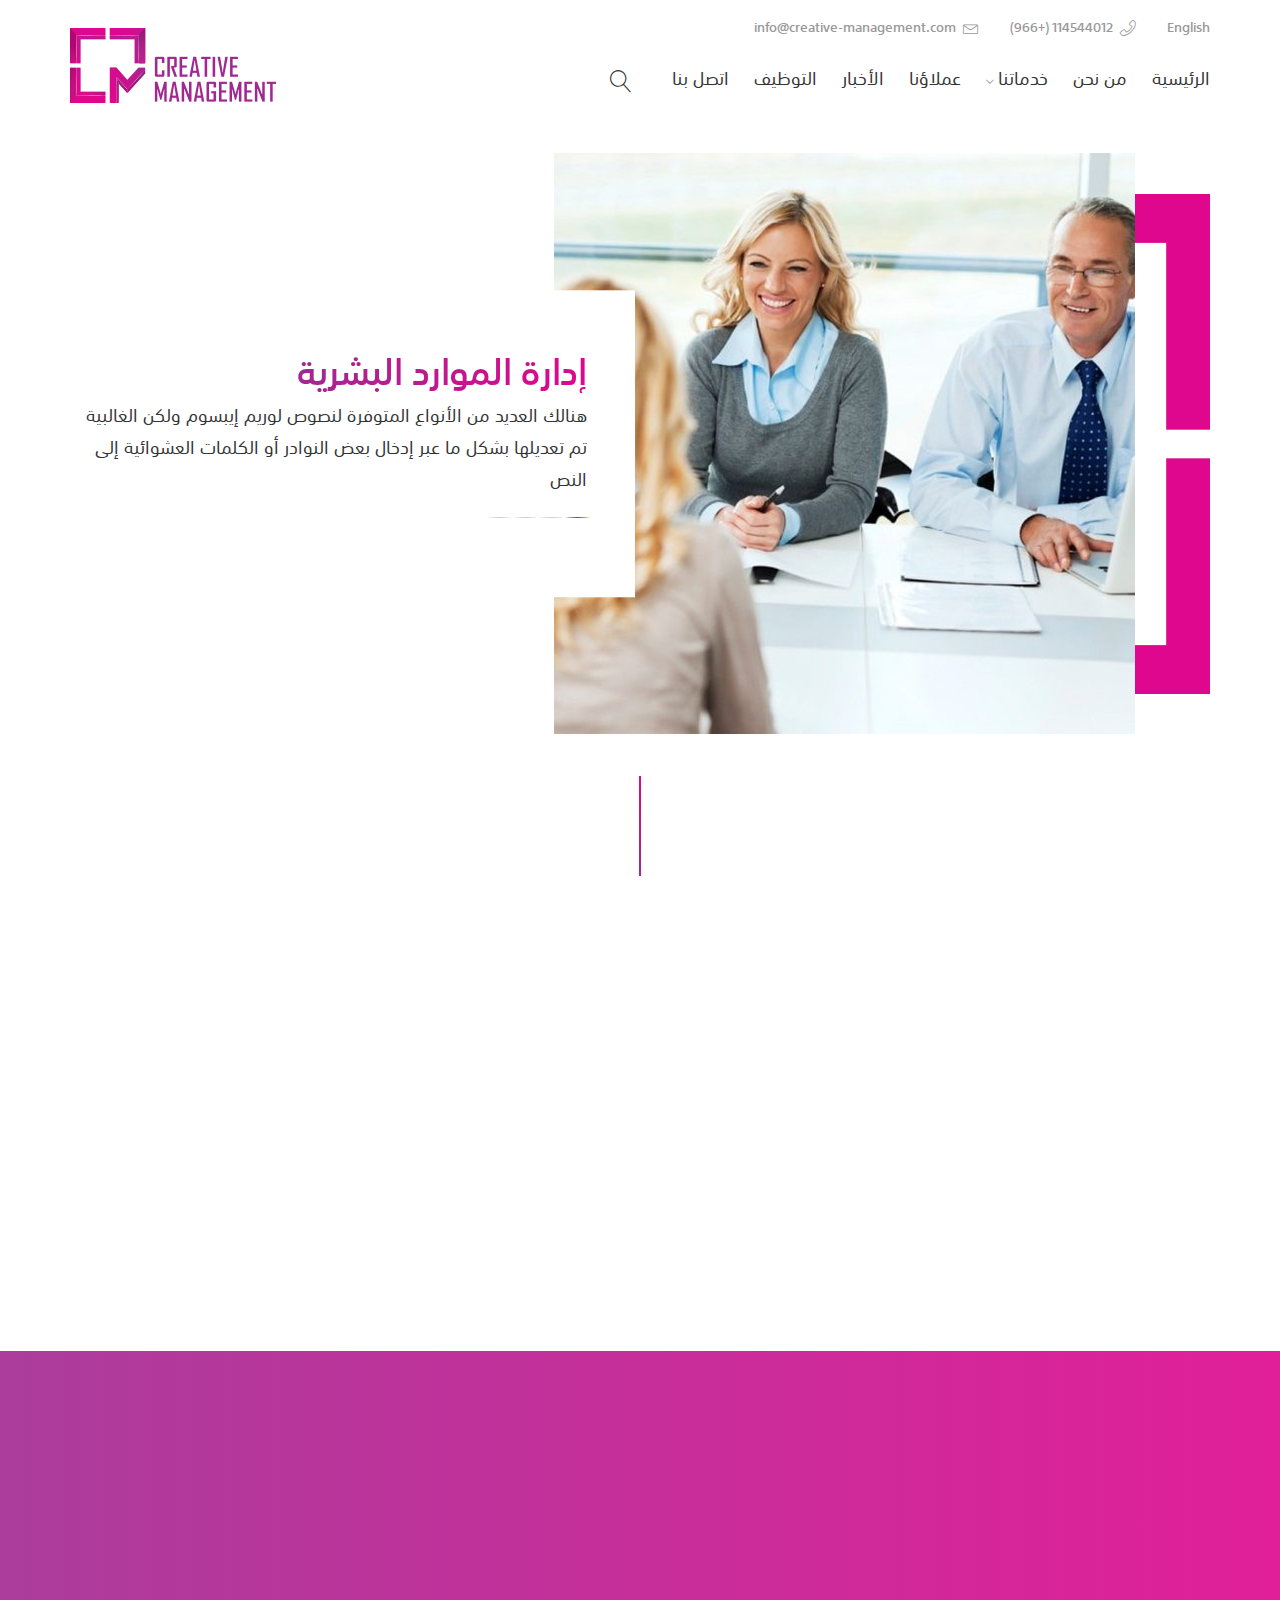
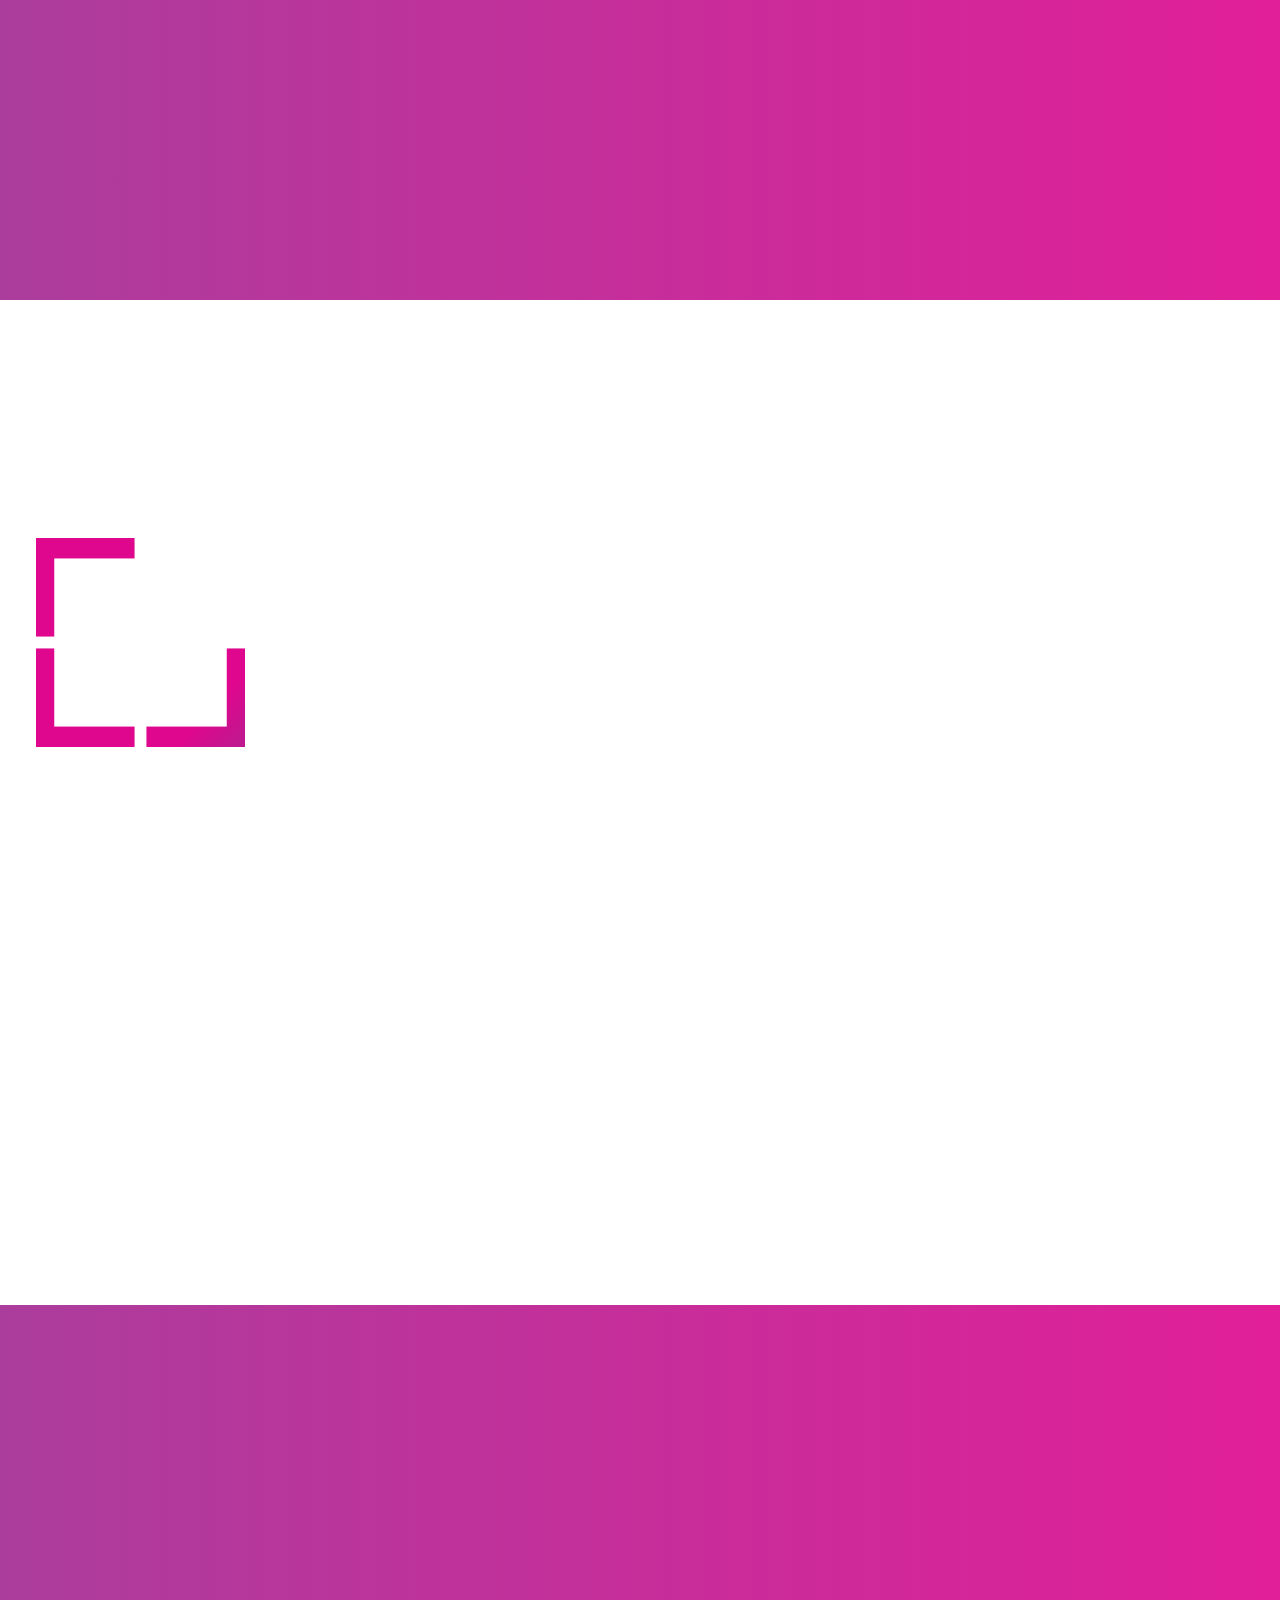
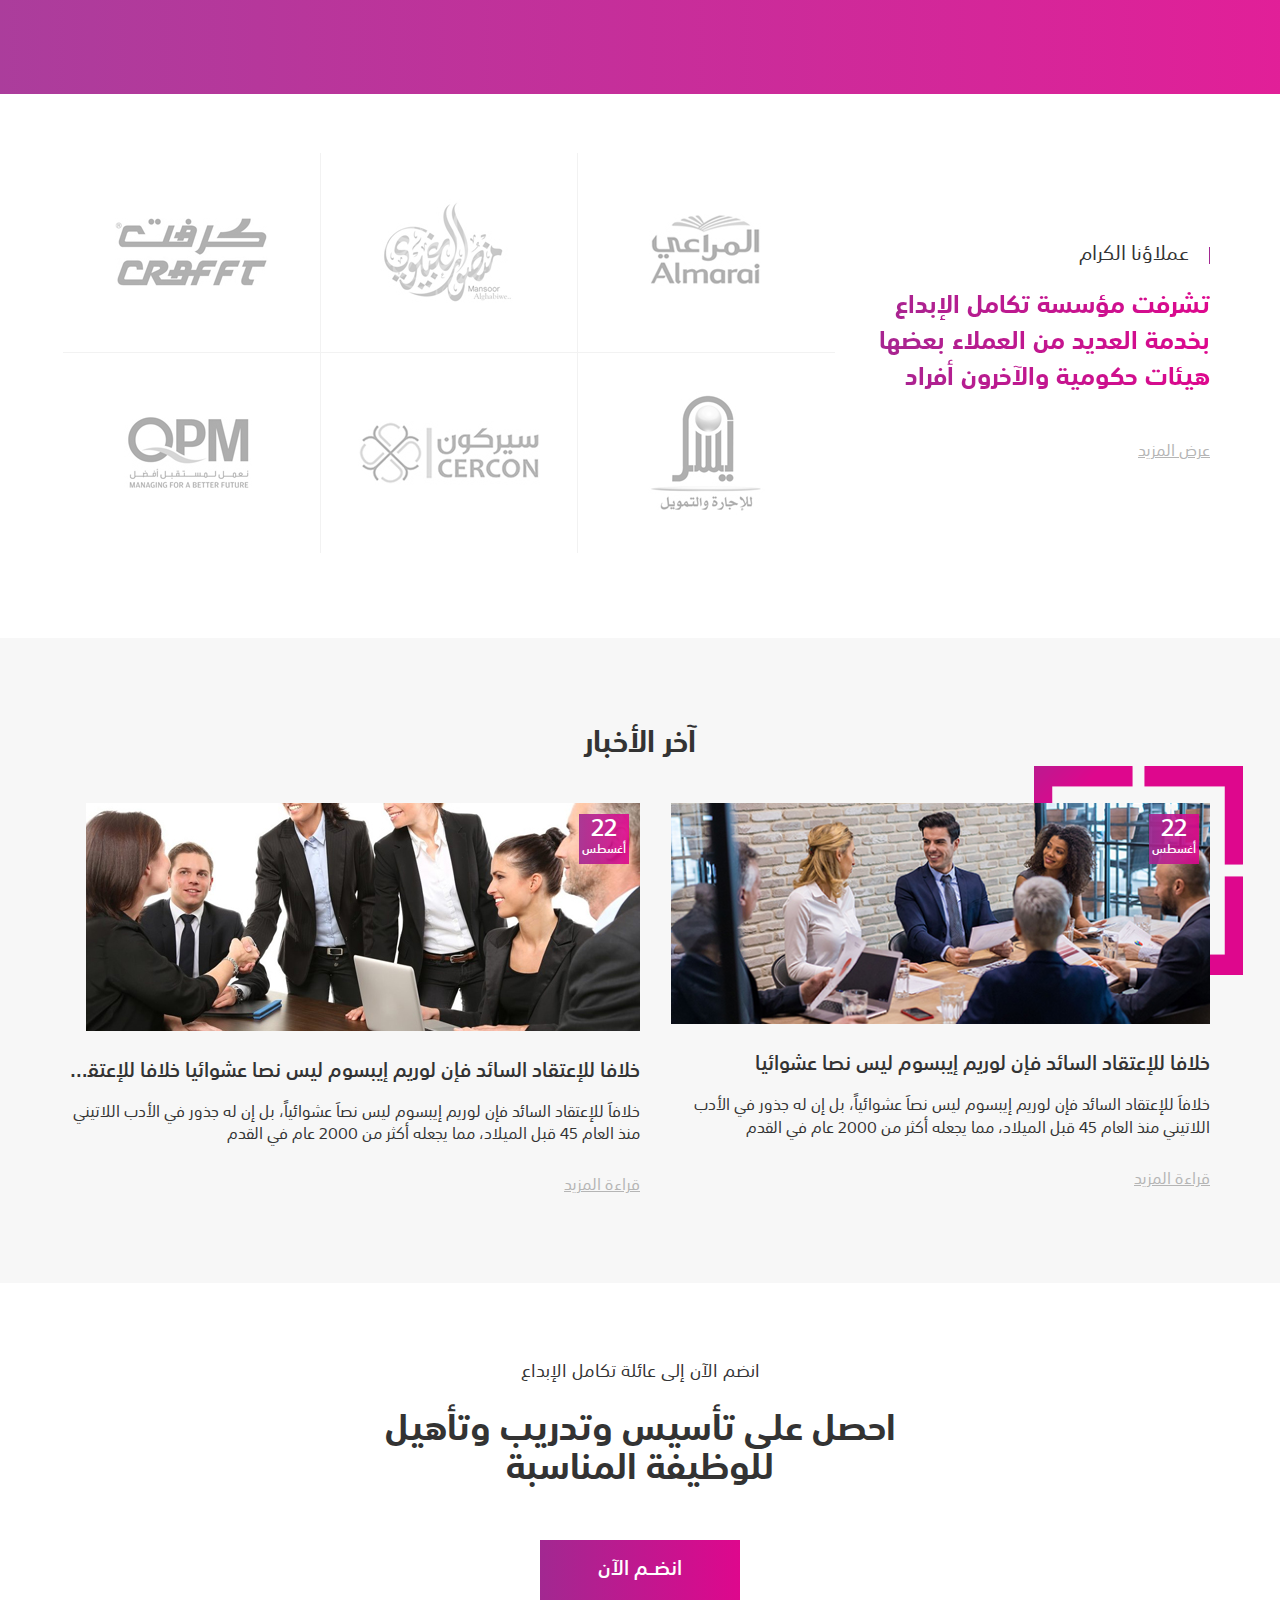
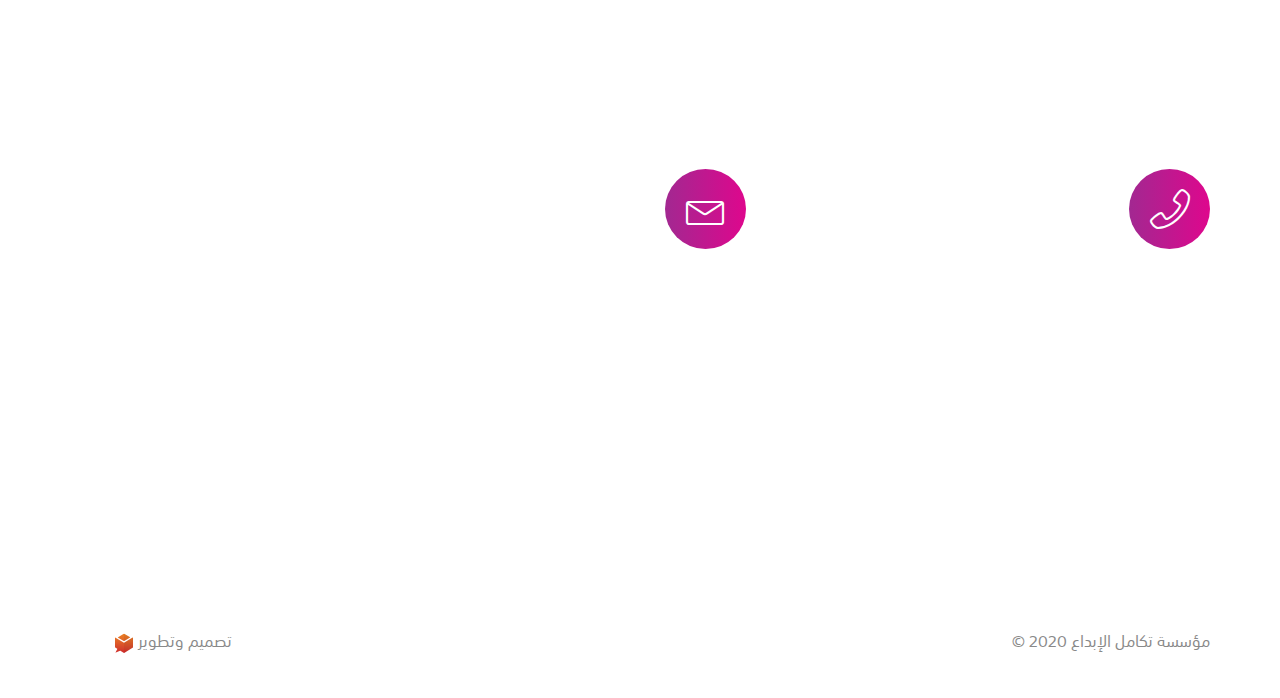
==== commit c6268bef: "xs" ====
--- a/index.html
+++ b/index.html
@@ -36,6 +36,8 @@
           <div class="_1st-sec">
             <div class="navbar-cont">
               <ul class="mo-navbar fixall list-unstyled">
+                <span class="lnr lnr-cross close-menu"></span>
+                <a href="index-en.html" class="top-link fixall lang">English</a>
                 <li class="nav-li fixall">
                   <a href="#!" class="nav-anchor fixall">الرئيسية</a>
                 </li>
@@ -77,6 +79,7 @@
                 </li>
               </ul>
             </div>
+            <span class="menu-open lnr lnr-menu"></span>
             <div class="search">
               <span class="search-control open-search"></span>
               <div class="search-form">
@@ -86,9 +89,10 @@
                 </div>
               </div>
             </div>
+
           </div>
           <div class="_2nd-sec">
-            <a href="index.html" class="logo fixall wow flash" data-wow-duration="2s">
+            <a href="index.html" class="logo fixall">
               <img src="images/logo.png" class="img-responsive"></a>
           </div>
         </div>
--- a/css/main.css
+++ b/css/main.css
@@ -329,11 +329,6 @@
   justify-content: flex-start;
   margin-left: 15px;
 }
-@media (max-width: 767px) {
-  .mo-navbar {
-    display: none;
-  }
-}
 .mo-navbar .nav-li {
   margin-left: 25px;
 }
@@ -351,6 +346,17 @@
 
 .mo-dropdown {
   position: relative;
+}
+.mo-dropdown > .nav-anchor {
+  display: flex;
+  align-items: center;
+}
+.mo-dropdown > .nav-anchor:after {
+  content: "";
+  font-family: "Linearicons-Free";
+  font-size: 8px;
+  margin-right: 4px;
+  color: #333;
 }
 .mo-dropdown .dropmenu {
   position: absolute;
@@ -396,20 +402,6 @@
   font-size: 16px;
   white-space: nowrap;
 }
-@media (max-width: 767px) {
-  .mo-dropdown .dropmenu {
-    position: static;
-    transform: none;
-    box-shadow: none;
-    visibility: visible;
-    opacity: 1;
-    padding: 0;
-    border-radius: 0;
-    align-items: flex-start;
-    justify-content: flex-start;
-    padding-right: 15px;
-  }
-}
 .mo-dropdown:hover .dropmenu {
   visibility: visible;
   opacity: 1;
@@ -417,6 +409,125 @@
 }
 .mo-dropdown:hover > .nav-anchor {
   color: #de078d;
+}
+.mo-dropdown:hover > .nav-anchor:after {
+  color: #de078d;
+}
+
+.menu-open {
+  display: none;
+  font-size: 22px;
+  cursor: pointer;
+  -moz-transition: all 0.3s ease-in-out;
+  -o-transition: all 0.3s ease-in-out;
+  -webkit-transition: all 0.3s ease-in-out;
+  transition: all 0.3s ease-in-out;
+  margin-left: 25px;
+}
+@media (max-width: 767px) {
+  .menu-open {
+    display: flex;
+  }
+}
+
+.navbar-cont .close-menu {
+  display: none;
+  font-size: 22px;
+  cursor: pointer;
+  -moz-transition: all 0.3s ease-in-out;
+  -o-transition: all 0.3s ease-in-out;
+  -webkit-transition: all 0.3s ease-in-out;
+  transition: all 0.3s ease-in-out;
+  left: 25px;
+  margin: 0;
+  position: absolute;
+  z-index: 99;
+  color: #c7c7c7;
+  top: 22px;
+}
+@media (max-width: 767px) {
+  .navbar-cont .close-menu {
+    display: flex;
+  }
+}
+.navbar-cont .top-link {
+  display: none;
+  position: absolute;
+  z-index: 99;
+  top: 25px;
+  right: 25px;
+}
+@media (max-width: 767px) {
+  .navbar-cont .top-link {
+    display: flex;
+  }
+}
+@media (max-width: 767px) {
+  .navbar-cont {
+    position: fixed;
+    top: 0;
+    bottom: 0;
+    right: 0;
+    left: 0;
+    background-color: rgba(162, 40, 145, 0.5);
+    z-index: 99;
+    display: none;
+  }
+  .navbar-cont .mo-navbar {
+    position: absolute;
+    top: 0;
+    bottom: 0;
+    background-color: #fff;
+    right: 0;
+    width: 0;
+    padding-top: 80px;
+    flex-direction: column;
+    align-items: flex-start;
+    justify-content: flex-start;
+    margin: 0;
+    z-index: 9;
+    transform-origin: right;
+    overflow: hidden;
+    -moz-transition: all 0.5s ease-in-out;
+    -o-transition: all 0.5s ease-in-out;
+    -webkit-transition: all 0.5s ease-in-out;
+    transition: all 0.5s ease-in-out;
+  }
+  .navbar-cont .mo-navbar.mo-nav-open {
+    width: 280px;
+  }
+  .navbar-cont .nav-li {
+    margin: 5px 0;
+    padding: 0 25px;
+    width: 280px;
+  }
+  .navbar-cont .nav-li .nav-anchor {
+    justify-content: space-between;
+  }
+  .navbar-cont .nav-li .nav-anchor:after {
+    font-size: 10px;
+  }
+  .navbar-cont .nav-li:hover .dropmenu {
+    transform: none;
+  }
+  .navbar-cont .drop-mob {
+    display: none;
+  }
+  .navbar-cont .dropmenu {
+    position: relative;
+    top: auto;
+    bottom: auto;
+    opacity: 1;
+    visibility: visible;
+    transform: none;
+    left: auto;
+    right: auto;
+    box-shadow: none;
+    align-items: flex-start;
+    justify-content: flex-start;
+    text-align: right;
+    padding: 0;
+  }
 }
 
 .main-slider-sec:after {
@@ -439,6 +550,11 @@
 .main-slider {
   margin-top: 50px;
   position: relative;
+}
+@media (max-width: 767px) {
+  .main-slider {
+    margin-top: 30px;
+  }
 }
 .main-slider .slider-pattern {
   position: absolute;
@@ -655,12 +771,22 @@
 header {
   padding-top: 20px;
 }
+@media (max-width: 767px) {
+  header {
+    padding-top: 15px;
+  }
+}
 header .header {
   position: relative;
 }
 header .logo {
   display: flex;
   max-width: 206px;
+}
+@media (max-width: 767px) {
+  header .logo {
+    max-width: 120px;
+  }
 }
 header .top-links {
   display: flex;
@@ -710,6 +836,11 @@
   align-items: flex-end;
   justify-content: space-between;
   padding-top: 8px;
+}
+@media (max-width: 767px) {
+  header .main-header {
+    padding: 0;
+  }
 }
 header ._1st-sec {
   display: flex;
@@ -1129,6 +1260,7 @@
     left: auto;
     bottom: auto;
     position: relative;
+    margin-top: 25px;
   }
 }
 .clients-cont .swiper-pagination-bullets .swiper-pagination-bullet {
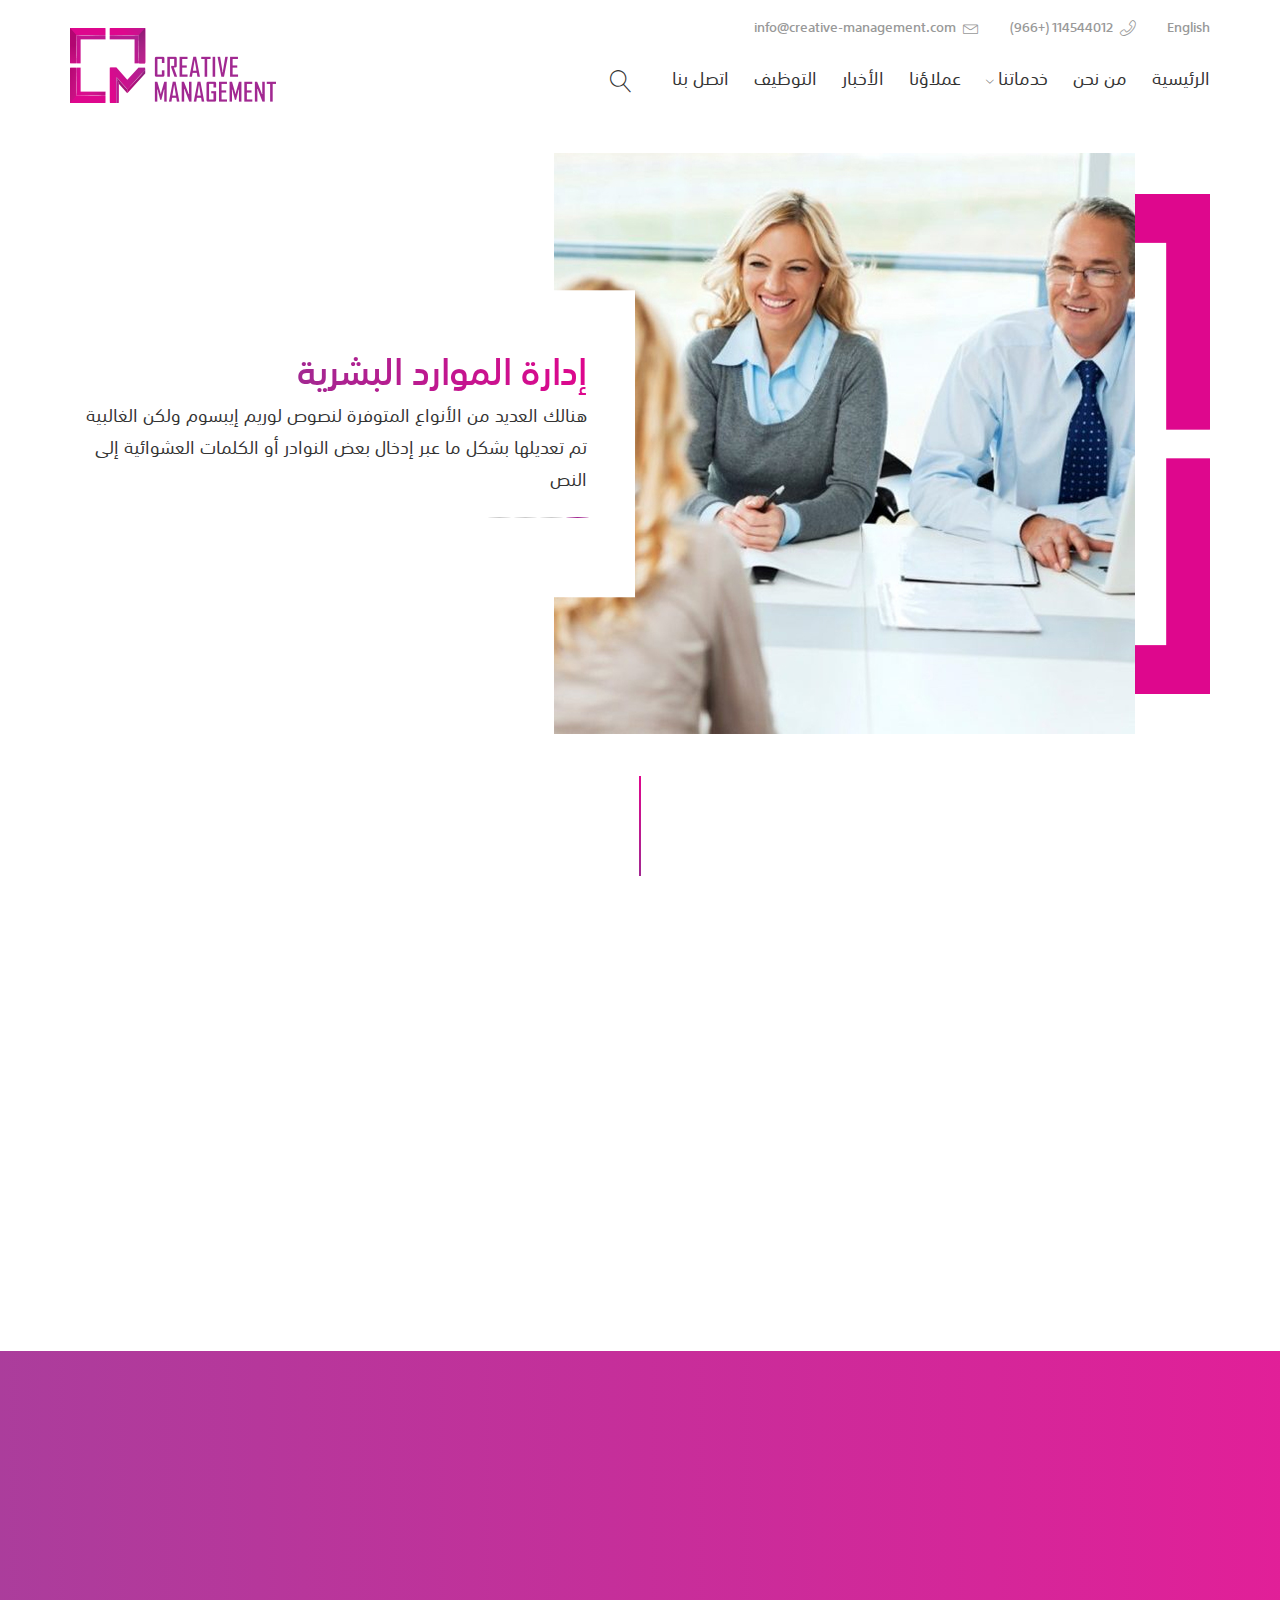
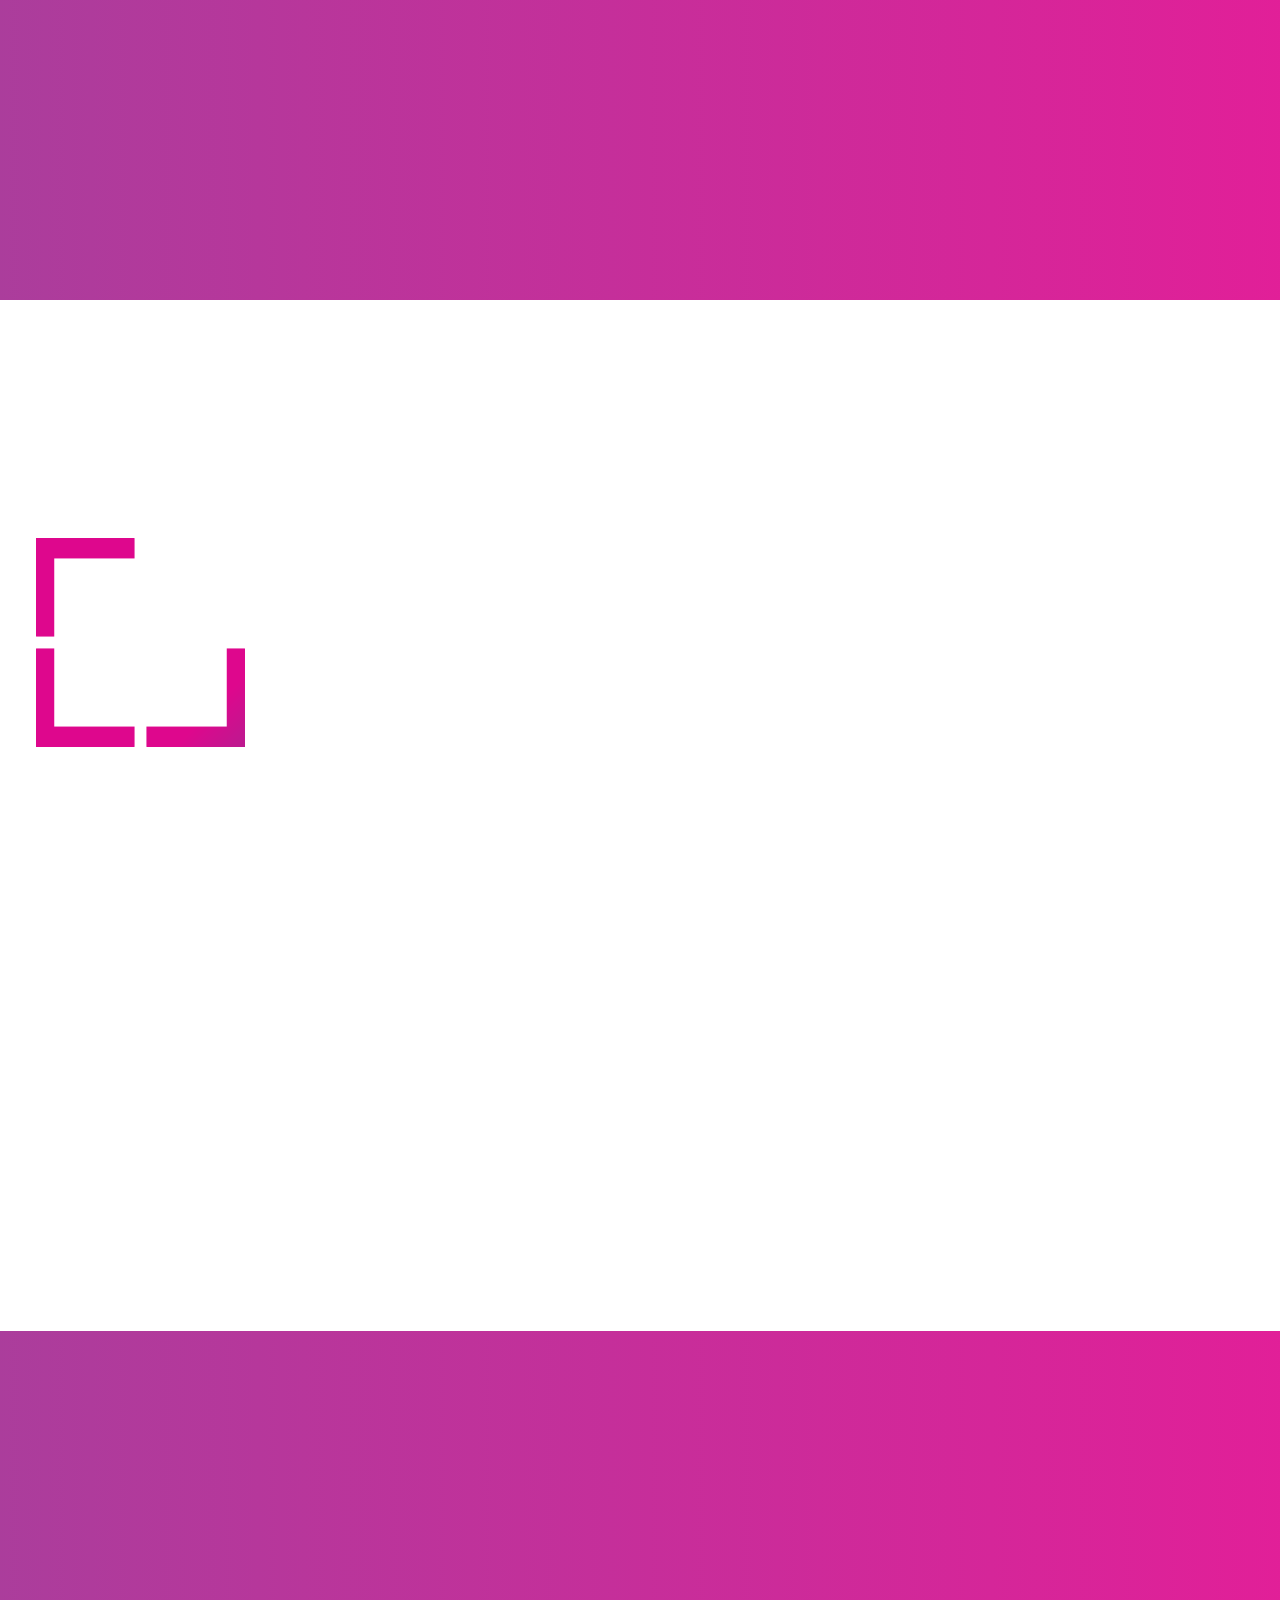
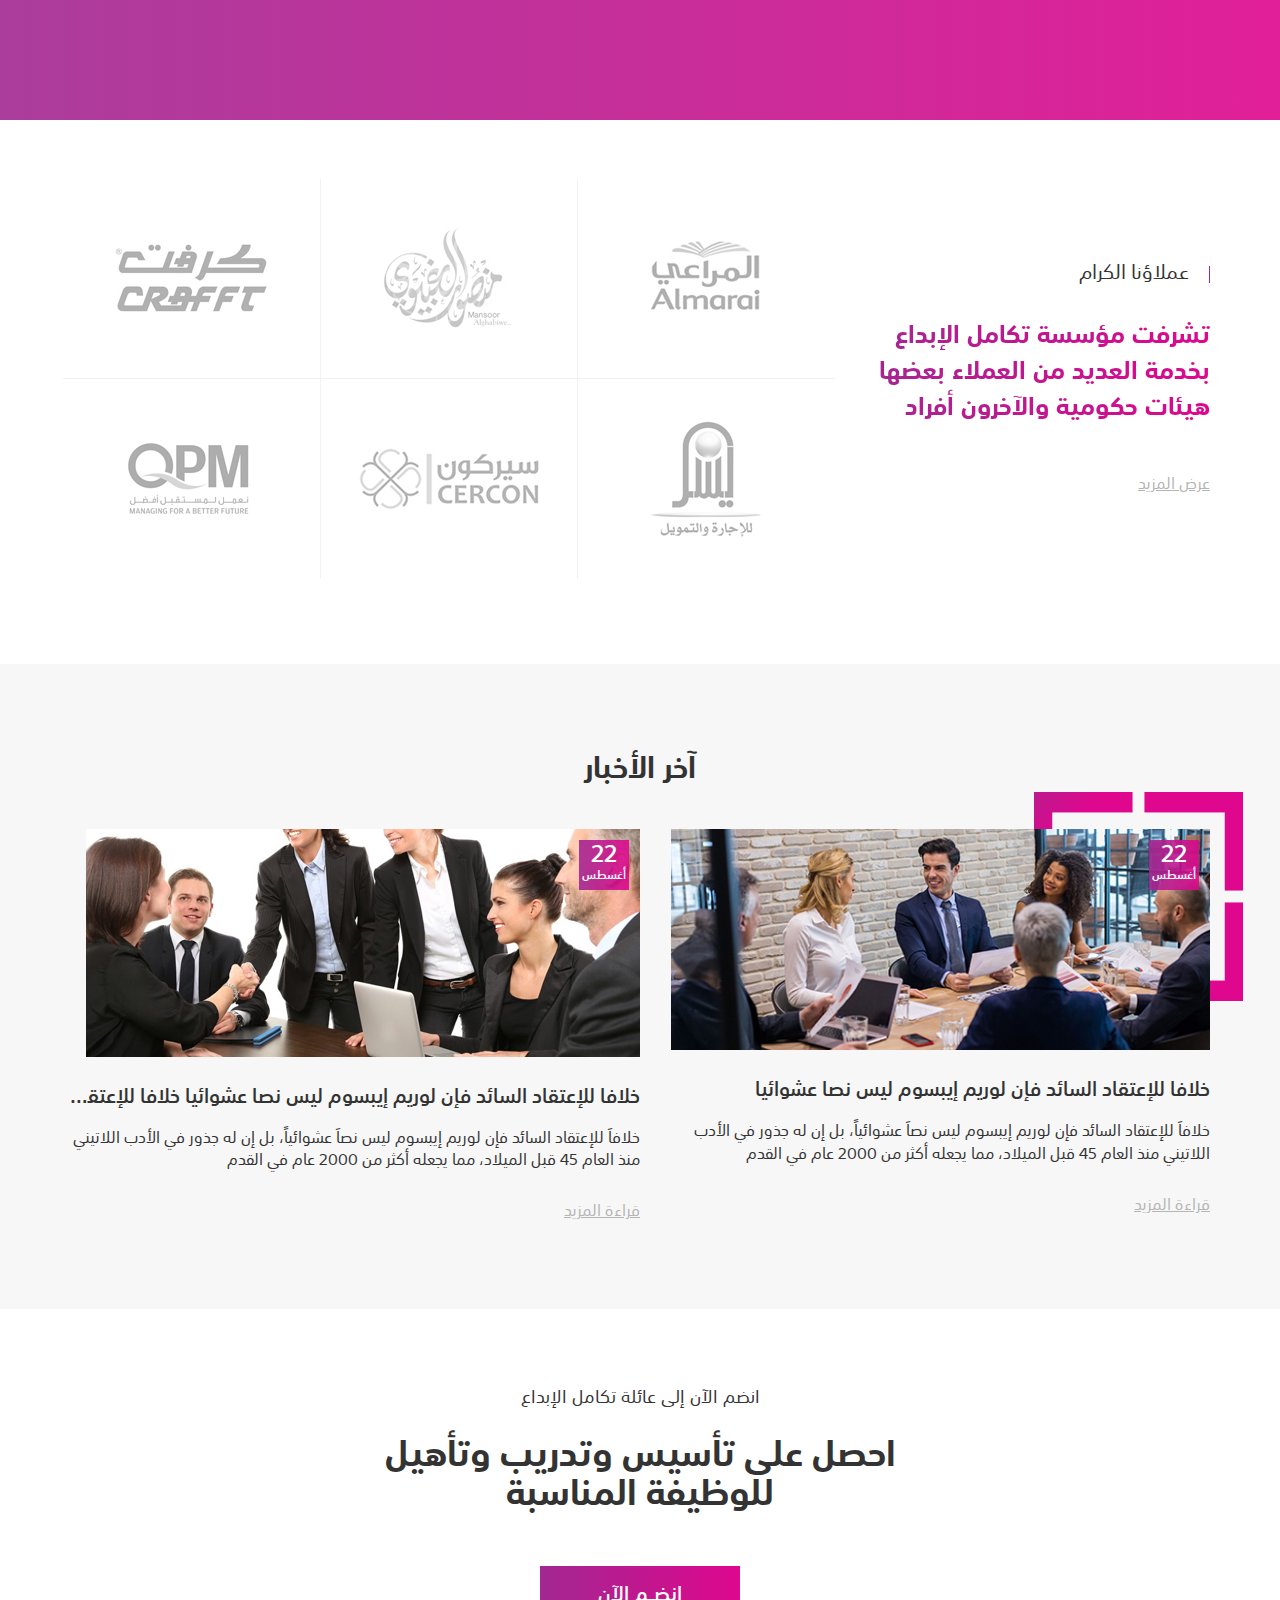
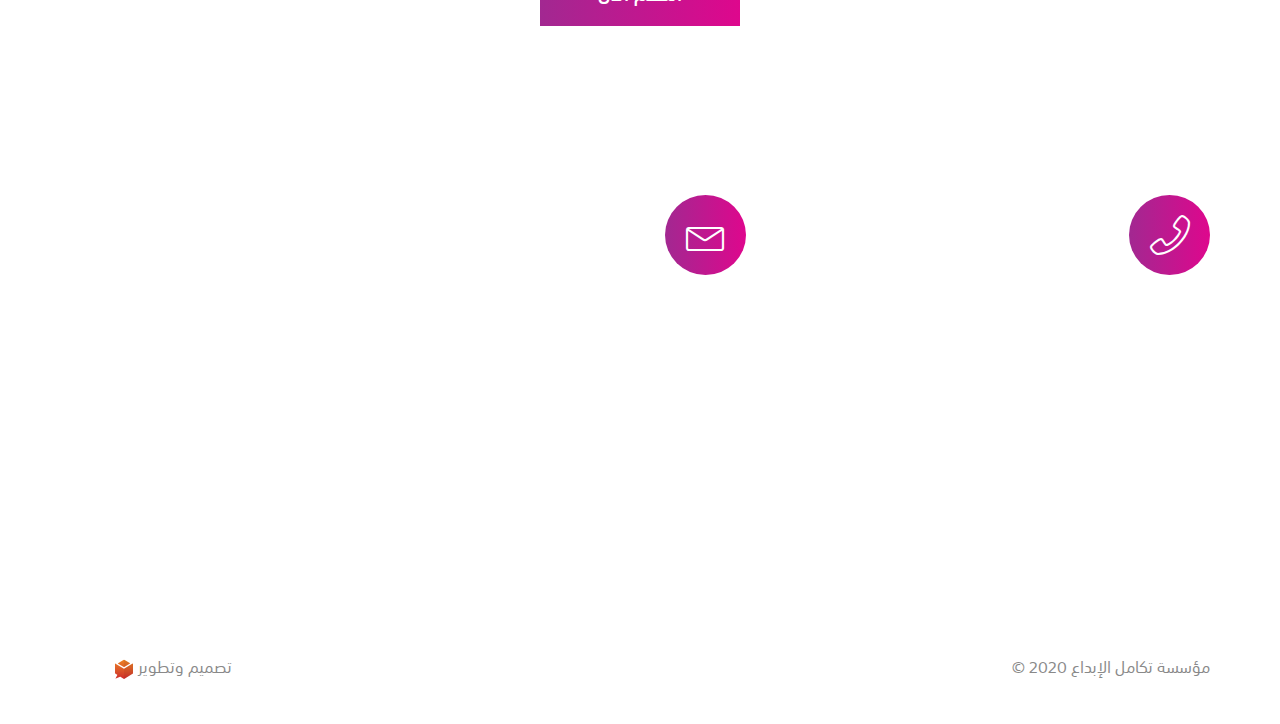
==== commit b7132022: "en" ====
--- a/index.html
+++ b/index.html
@@ -84,7 +84,7 @@
               <span class="search-control open-search"></span>
               <div class="search-form">
                 <div class="search-cont">
-                  <input type="text" class="search-input fixall" placeholder="عن مــاذا تبحث؟">
+                  <input type="text" class="search-input fixall" placeholder="البحث">
                   <button class="fixall search-button"><span class="fas fa-search"></span></button>
                 </div>
               </div>
@@ -430,18 +430,20 @@
       <div class="contacts">
 
         <a href="tel:(966+) 114544012" class="contact fixall phone">
+          <span class="lnr lnr-phone-handset sign"></span>
           <div class="contact-info">
             اتصل بنا الآن
             <span class="way">(966+) 114544012</span>
           </div>
-          <span class="lnr lnr-phone-handset sign"></span>
+
         </a>
         <a href="mailto:info@creative-management.com" class="contact fixall mail">
+          <span class="lnr lnr-envelope sign"></span>
           <div class="contact-info">
             او راسلنا على
             <span class="way">info@creative-management.com</span>
           </div>
-          <span class="lnr lnr-envelope sign"></span>
+
         </a>
 
       </div>
--- a/css/main.css
+++ b/css/main.css
@@ -215,12 +215,6 @@
 }
 .search .search-input:focus:hover {
   border: 1px solid #de078d;
-}
-.search html[dir=ltr] .search-input {
-  text-align: left;
-}
-.search html[dir=ltr] .search-input::placeholder {
-  text-align: left;
 }
 .search .search-button {
   position: absolute;
@@ -244,10 +238,6 @@
 }
 .search .search-button:hover {
   background-color: #a22891;
-}
-.search html[dir=ltr] .search-button {
-  left: auto;
-  right: 0;
 }
 
 .newsletter-info {
@@ -530,6 +520,9 @@
   }
 }
 
+.main-slider-sec {
+  overflow: hidden;
+}
 .main-slider-sec:after {
   content: "";
   display: block;
@@ -641,6 +634,7 @@
   -moz-background-clip: text;
   -o-background-clip: text;
   color: transparent;
+  padding: 10px 0 3px;
   font-size: 36px;
   font-family: med;
   margin-bottom: 23px;
@@ -781,11 +775,12 @@
 }
 header .logo {
   display: flex;
-  max-width: 206px;
+  width: 206px;
 }
 @media (max-width: 767px) {
   header .logo {
-    max-width: 120px;
+    width: 150px;
+    height: auto;
   }
 }
 header .top-links {
@@ -947,6 +942,7 @@
   -moz-background-clip: text;
   -o-background-clip: text;
   color: transparent;
+  padding: 10px 0 3px;
   margin-top: 29px;
   line-height: 47px;
 }
@@ -1168,6 +1164,7 @@
   -moz-background-clip: text;
   -o-background-clip: text;
   color: transparent;
+  padding: 10px 0 3px;
   margin-top: 26px;
   margin-bottom: 15px;
 }
@@ -1310,6 +1307,7 @@
   -moz-background-clip: text;
   -o-background-clip: text;
   color: transparent;
+  padding: 10px 0 3px;
   font-size: 25px;
   font-family: bold;
   line-height: 1.44;
@@ -1467,6 +1465,11 @@
   font-family: bold;
   color: #333;
   text-align: center;
+}
+@media (max-width: 767px) {
+  .news-cont .news-head {
+    font-size: 20px;
+  }
 }
 .news-cont .news {
   position: relative;
@@ -1672,6 +1675,346 @@
   }
 }
 
+html[dir=ltr] header .top-links {
+  left: 0;
+  right: auto;
+}
+html[dir=ltr] header .top-link {
+  margin-left: 0;
+  margin-right: 31px;
+}
+html[dir=ltr] header .top-link span {
+  margin-right: 7px;
+  margin-left: 0;
+}
+html[dir=ltr] header .top-link.phone span {
+  transform: none;
+}
+html[dir=ltr] .mo-navbar {
+  margin-right: 0;
+  margin-left: 0;
+}
+html[dir=ltr] .mo-navbar .nav-li {
+  margin-right: 20px;
+  margin-left: 0;
+}
+html[dir=ltr] .mo-navbar .nav-anchor {
+  font-size: 16px;
+}
+html[dir=ltr] .mo-dropdown > .nav-anchor:after {
+  margin-left: 4px;
+  margin-right: 0;
+}
+html[dir=ltr] .mo-dropdown .dropmenu {
+  transform: translate(20%, 35px);
+}
+html[dir=ltr] .mo-dropdown .dropmenu .nav-li {
+  margin: 7.5px 0;
+}
+html[dir=ltr] .mo-dropdown .dropmenu .nav-anchor {
+  font-size: 15px;
+  white-space: nowrap;
+}
+html[dir=ltr] .search .search-form {
+  left: 30px;
+  right: auto;
+  transform-origin: left;
+}
+html[dir=ltr] .search .search-form.search-form-open {
+  width: 250px;
+}
+@media (max-width: 767px) {
+  html[dir=ltr] .search .search-form.search-form-open {
+    width: 100%;
+  }
+}
+@media (max-width: 767px) {
+  html[dir=ltr] .search .search-form {
+    left: 0;
+  }
+}
+html[dir=ltr] .search .search-input {
+  text-align: left;
+  padding: 0 15px;
+}
+html[dir=ltr] .search .search-input::placeholder {
+  text-align: left;
+  color: #a8a8a8;
+  font-size: 14px;
+}
+html[dir=ltr] .search .search-button {
+  left: auto;
+  right: 0;
+}
+html[dir=ltr] .main-slider .slider-pattern {
+  right: auto;
+  left: 0;
+  transform: translateY(-50%) rotate(180deg);
+}
+html[dir=ltr] .main-slider .slide-info {
+  left: 500px;
+  right: auto;
+  padding-left: 48px;
+  padding-right: 0;
+}
+@media (max-width: 1199px) {
+  html[dir=ltr] .main-slider .slide-info {
+    right: 0;
+    left: auto;
+    padding: 0;
+  }
+}
+@media (max-width: 767px) {
+  html[dir=ltr] .main-slider .slide-info {
+    left: auto;
+    right: auto;
+    padding: 0;
+  }
+}
+html[dir=ltr] .main-slider .slide-info-head {
+  font-size: 30px;
+}
+@media (max-width: 767px) {
+  html[dir=ltr] .main-slider .slide-info-head {
+    font-size: 20px;
+  }
+}
+html[dir=ltr] .main-slider .swiper-pagination-bullets {
+  left: 620px;
+  right: auto;
+}
+@media (max-width: 767px) {
+  html[dir=ltr] .main-slider .swiper-pagination-bullets {
+    right: auto;
+    left: auto;
+  }
+}
+html[dir=ltr] .video-cont .vidoe-title {
+  padding-left: 0;
+  padding-right: 45px;
+}
+@media (max-width: 767px) {
+  html[dir=ltr] .video-cont .vidoe-title {
+    padding: 0;
+  }
+}
+html[dir=ltr] .video-cont .videotitle {
+  font-size: 30px;
+}
+@media (max-width: 767px) {
+  html[dir=ltr] .video-cont .videotitle {
+    font-size: 20px;
+  }
+}
+html[dir=ltr] .services-cont .servicestitle {
+  font-size: 30px;
+}
+@media (max-width: 767px) {
+  html[dir=ltr] .services-cont .servicestitle {
+    font-size: 20px;
+  }
+}
+html[dir=ltr] .services-cont .services {
+  padding: 0 0;
+}
+@media (max-width: 767px) {
+  html[dir=ltr] .services-cont .services {
+    padding: 0;
+  }
+}
+html[dir=ltr] .services-cont .service-name {
+  font-size: 18px;
+}
+html[dir=ltr] .about-sec .about-pat {
+  left: auto;
+  right: -34px;
+  transform: rotate(270deg);
+}
+html[dir=ltr] .about.vision .about-info {
+  padding-right: 50px;
+  padding-left: 0;
+}
+@media (max-width: 1199px) {
+  html[dir=ltr] .about.vision .about-info {
+    padding: 0;
+  }
+}
+html[dir=ltr] .about.vision .about-bgimg {
+  left: auto;
+  right: 0;
+}
+@media (max-width: 1199px) {
+  html[dir=ltr] .about.vision .about-bgimg {
+    left: auto;
+    right: auto;
+  }
+}
+html[dir=ltr] .about.goals {
+  padding-top: 188px;
+}
+html[dir=ltr] .about.goals .about-info {
+  padding-left: 55px;
+  padding-right: 0;
+  margin-right: 0;
+  margin-left: auto;
+}
+@media (max-width: 1199px) {
+  html[dir=ltr] .about.goals .about-info {
+    padding: 0;
+  }
+}
+@media (max-width: 1199px) {
+  html[dir=ltr] .about.goals {
+    padding: 0;
+  }
+}
+html[dir=ltr] .about.goals .about-bgimg {
+  left: 0;
+  right: auto;
+}
+@media (max-width: 1199px) {
+  html[dir=ltr] .about.goals .about-bgimg {
+    left: auto;
+    right: auto;
+  }
+}
+html[dir=ltr] .numbers-cont .count-value {
+  font-size: 60px;
+}
+html[dir=ltr] .numbers-cont .count {
+  font-size: 50px;
+}
+html[dir=ltr] .clients-cont .boldText {
+  font-size: 20px;
+}
+@media (max-width: 767px) {
+  html[dir=ltr] .clients-cont .boldText {
+    font-size: 18px;
+  }
+}
+html[dir=ltr] .clients-cont .lightText {
+  font-size: 18px;
+}
+html[dir=ltr] .clients-cont .lightText:before {
+  margin-left: 0;
+  margin-right: 20px;
+}
+@media (max-width: 767px) {
+  html[dir=ltr] .clients-cont .lightText {
+    font-size: 16px;
+  }
+}
+html[dir=ltr] .news-cont .news-pat {
+  left: -33px;
+  right: auto;
+  transform: rotate(90deg);
+}
+html[dir=ltr] .news-cont .new {
+  margin-left: 0;
+  margin-right: 31px;
+}
+html[dir=ltr] .news-cont .new:last-of-type {
+  margin-left: 0;
+  margin-right: 0;
+}
+html[dir=ltr] .news-cont .date-bg {
+  left: 11px;
+  right: auto;
+}
+html[dir=ltr] .news-cont .date {
+  left: 11px;
+  right: auto;
+}
+html[dir=ltr] .join .BoldText {
+  font-size: 30px;
+}
+@media (max-width: 767px) {
+  html[dir=ltr] .join .BoldText {
+    font-size: 20px;
+  }
+}
+html[dir=ltr] footer .contact {
+  margin-right: 115px;
+  margin-left: 0;
+}
+@media (max-width: 767px) {
+  html[dir=ltr] footer .contact {
+    margin-left: 0;
+    margin-right: 0;
+  }
+}
+html[dir=ltr] footer .contact:last-of-type {
+  margin-left: 0;
+  margin-right: 0;
+}
+html[dir=ltr] footer .contact .sign {
+  margin-left: 0;
+  margin-right: 23px;
+}
+html[dir=ltr] footer .contact.phone .sign:before {
+  transform: none;
+}
+html[dir=ltr] .linksheading {
+  text-align: left;
+}
+html[dir=ltr] .foot-link:hover {
+  transform: translateX(8px);
+}
+html[dir=ltr] .social-link {
+  margin-left: 0;
+  margin-right: 9px;
+}
+html[dir=ltr] .social-link:last-of-type {
+  margin-left: 0;
+  margin-right: 0;
+}
+html[dir=ltr] .newsletter-info {
+  text-align: left;
+}
+@media (max-width: 767px) {
+  html[dir=ltr] .newsletter-info {
+    text-align: center;
+  }
+}
+html[dir=ltr] .newsletter-input {
+  text-align: left;
+}
+html[dir=ltr] .newsletter-input::placeholder {
+  text-align: left;
+}
+html[dir=ltr] .newsletter-btn {
+  left: auto;
+  right: 0px;
+}
+html[dir=ltr] .newsletter-btn:after {
+  content: "";
+}
+html[dir=ltr] .menu-open {
+  margin-left: 0;
+  margin-right: 25px;
+}
+html[dir=ltr] .navbar-cont .close-menu {
+  left: auto;
+  right: 25px;
+}
+html[dir=ltr] .navbar-cont .top-link {
+  left: 25px;
+  right: auto;
+}
+@media (max-width: 767px) {
+  html[dir=ltr] .navbar-cont .mo-navbar {
+    left: 0;
+    right: auto;
+    transform-origin: left;
+  }
+  html[dir=ltr] .navbar-cont .dropmenu {
+    transform: none;
+    left: auto;
+    right: auto;
+    text-align: left;
+  }
+}
+
 footer {
   padding-top: 70px;
   text-align: center;
@@ -1693,7 +2036,6 @@
   }
 }
 footer .contact {
-  direction: ltr;
   display: flex;
   align-items: center;
   justify-content: flex-start;
@@ -1712,7 +2054,7 @@
 }
 footer .contact .contact-info {
   display: flex;
-  align-items: flex-end;
+  align-items: flex-start;
   justify-content: flex-start;
   flex-direction: column;
   font-size: 18px;
@@ -1756,6 +2098,7 @@
   height: 48px;
 }
 footer .contact .way {
+  direction: ltr;
   font-size: 30px;
   font-family: bold;
   -moz-transition: all 0.3s ease-in-out;
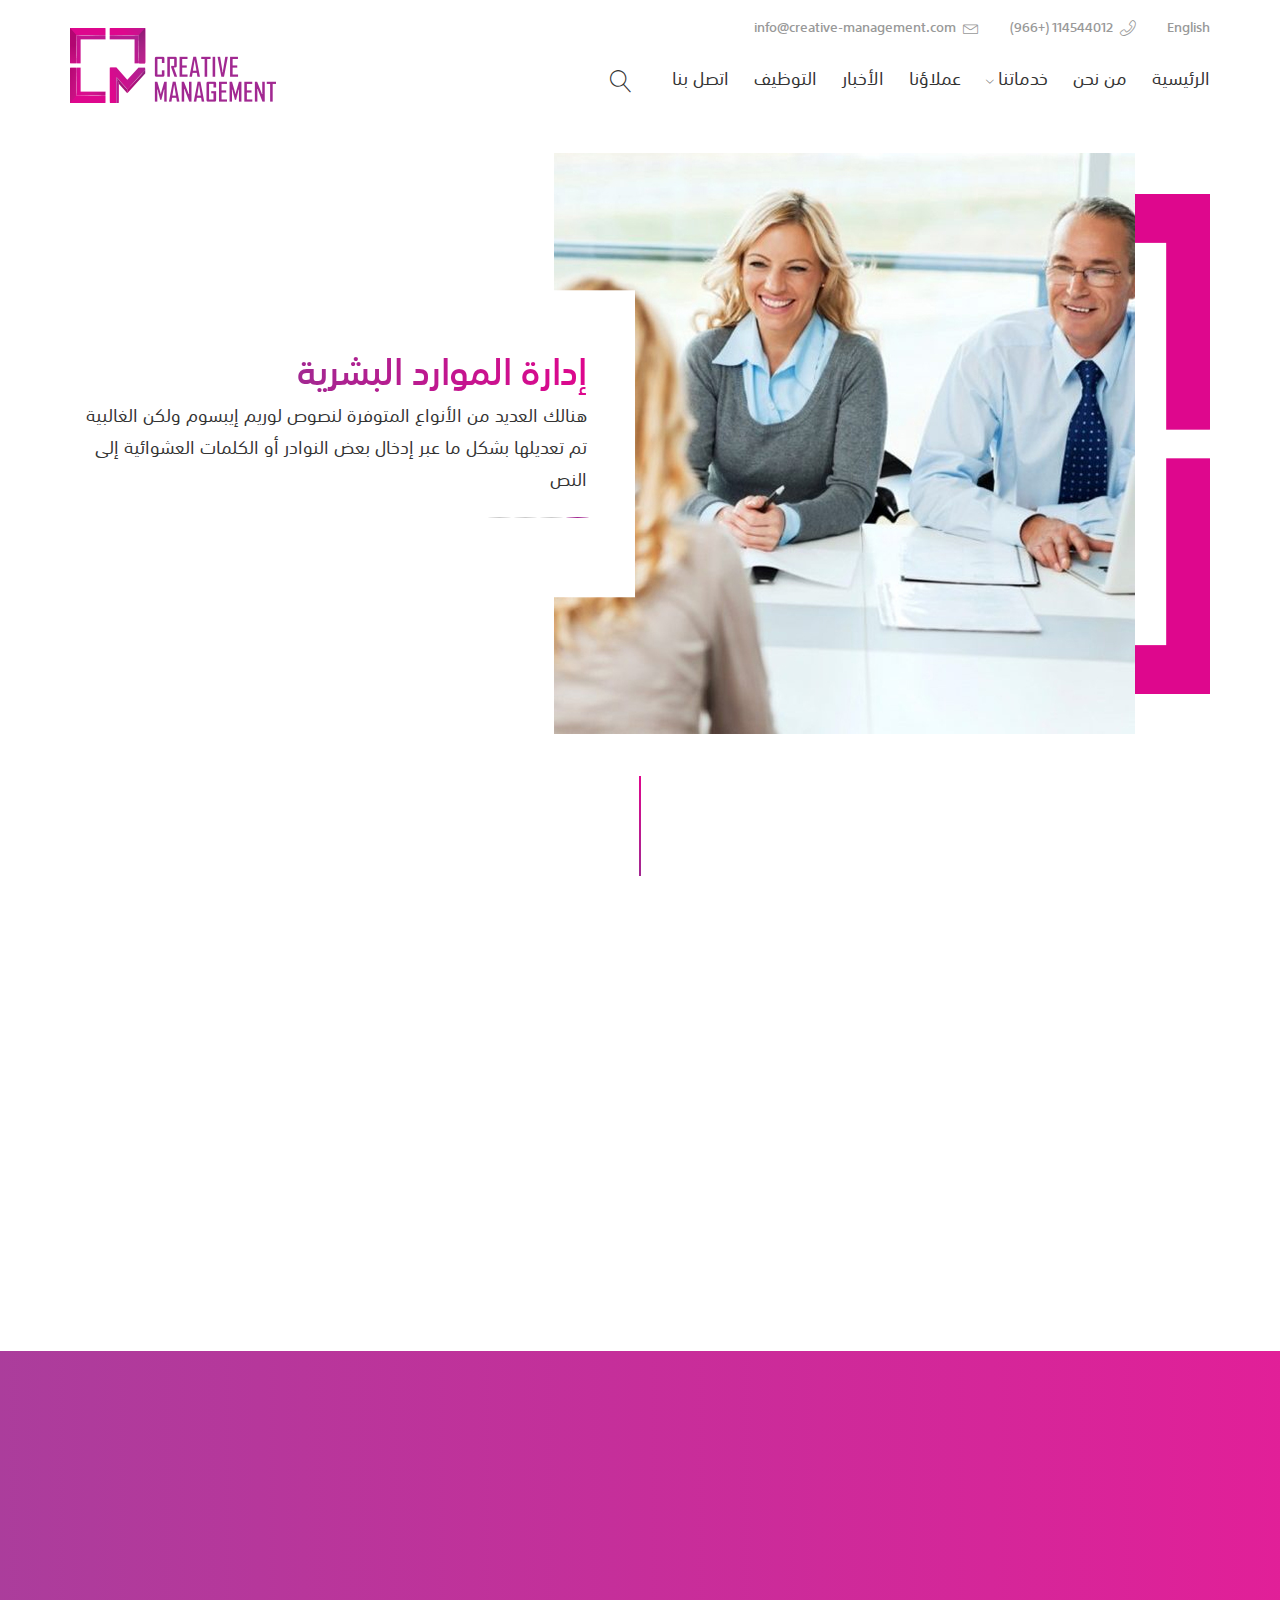
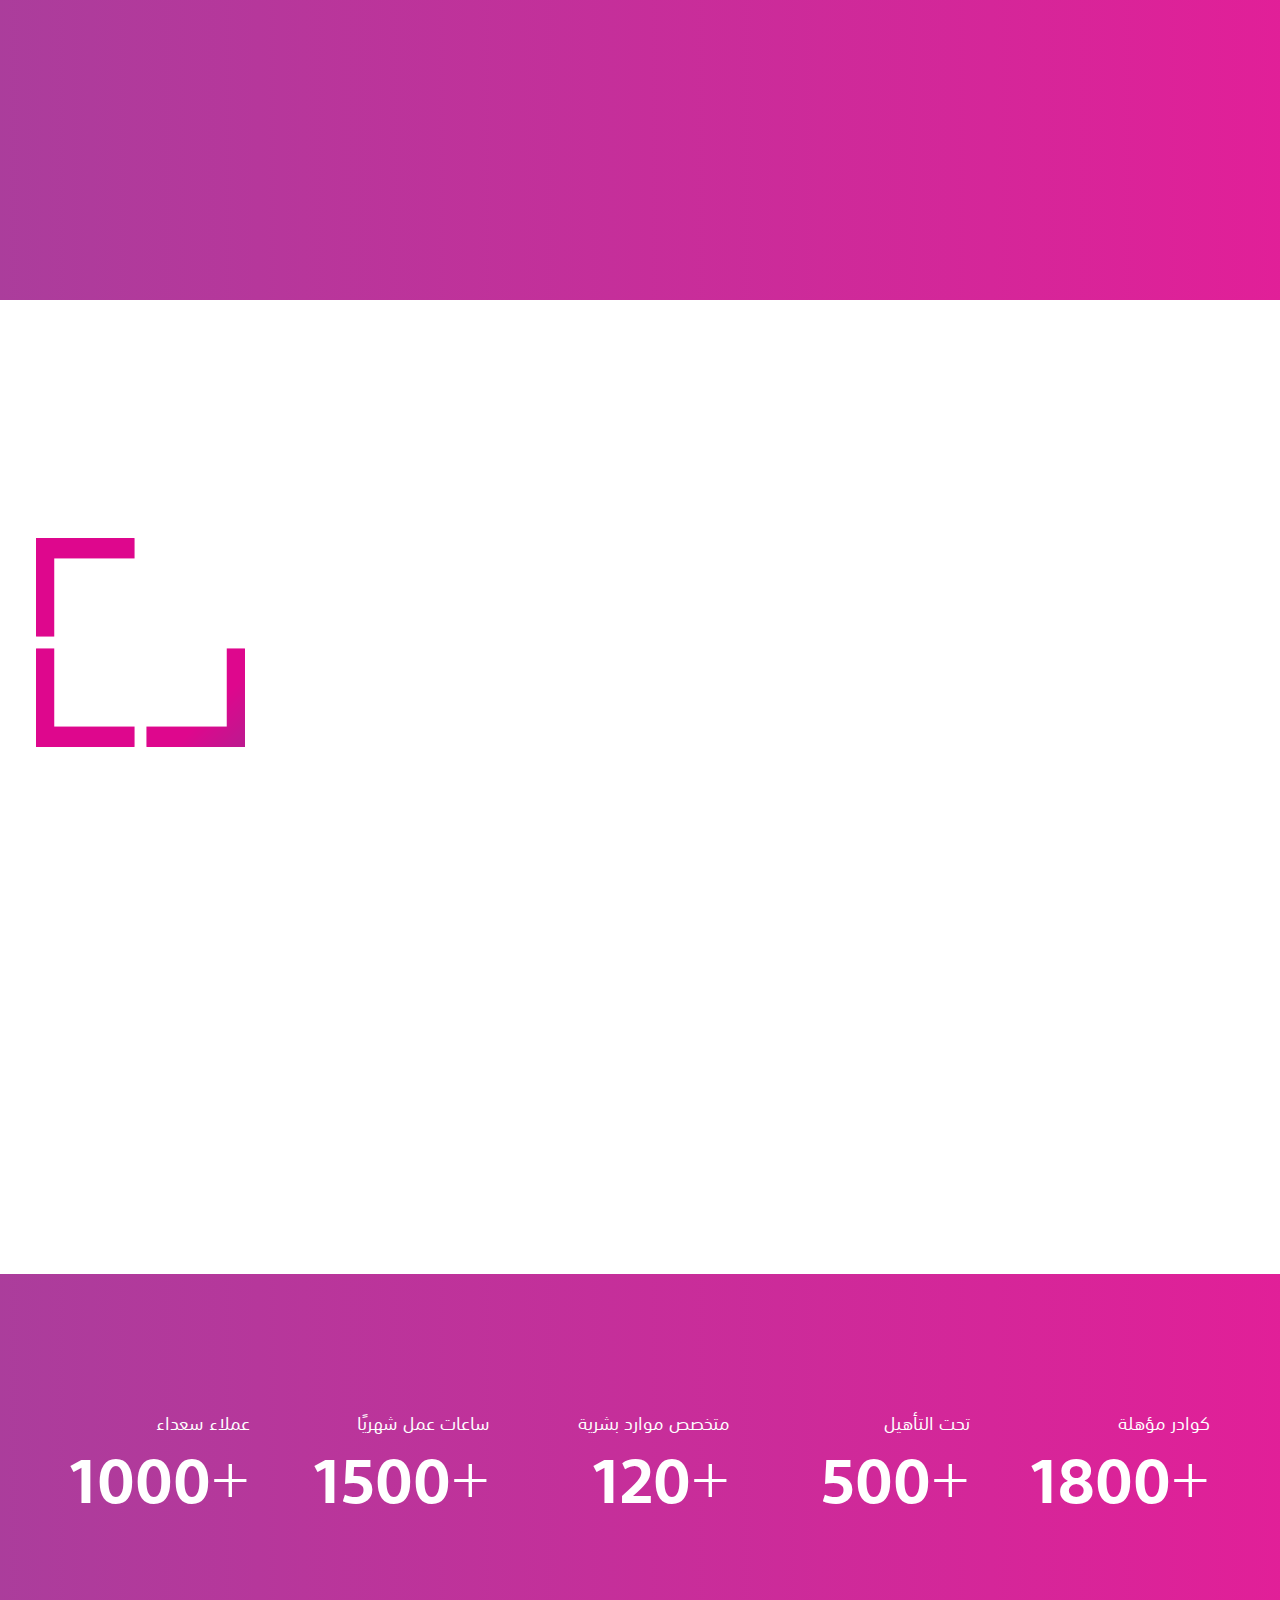
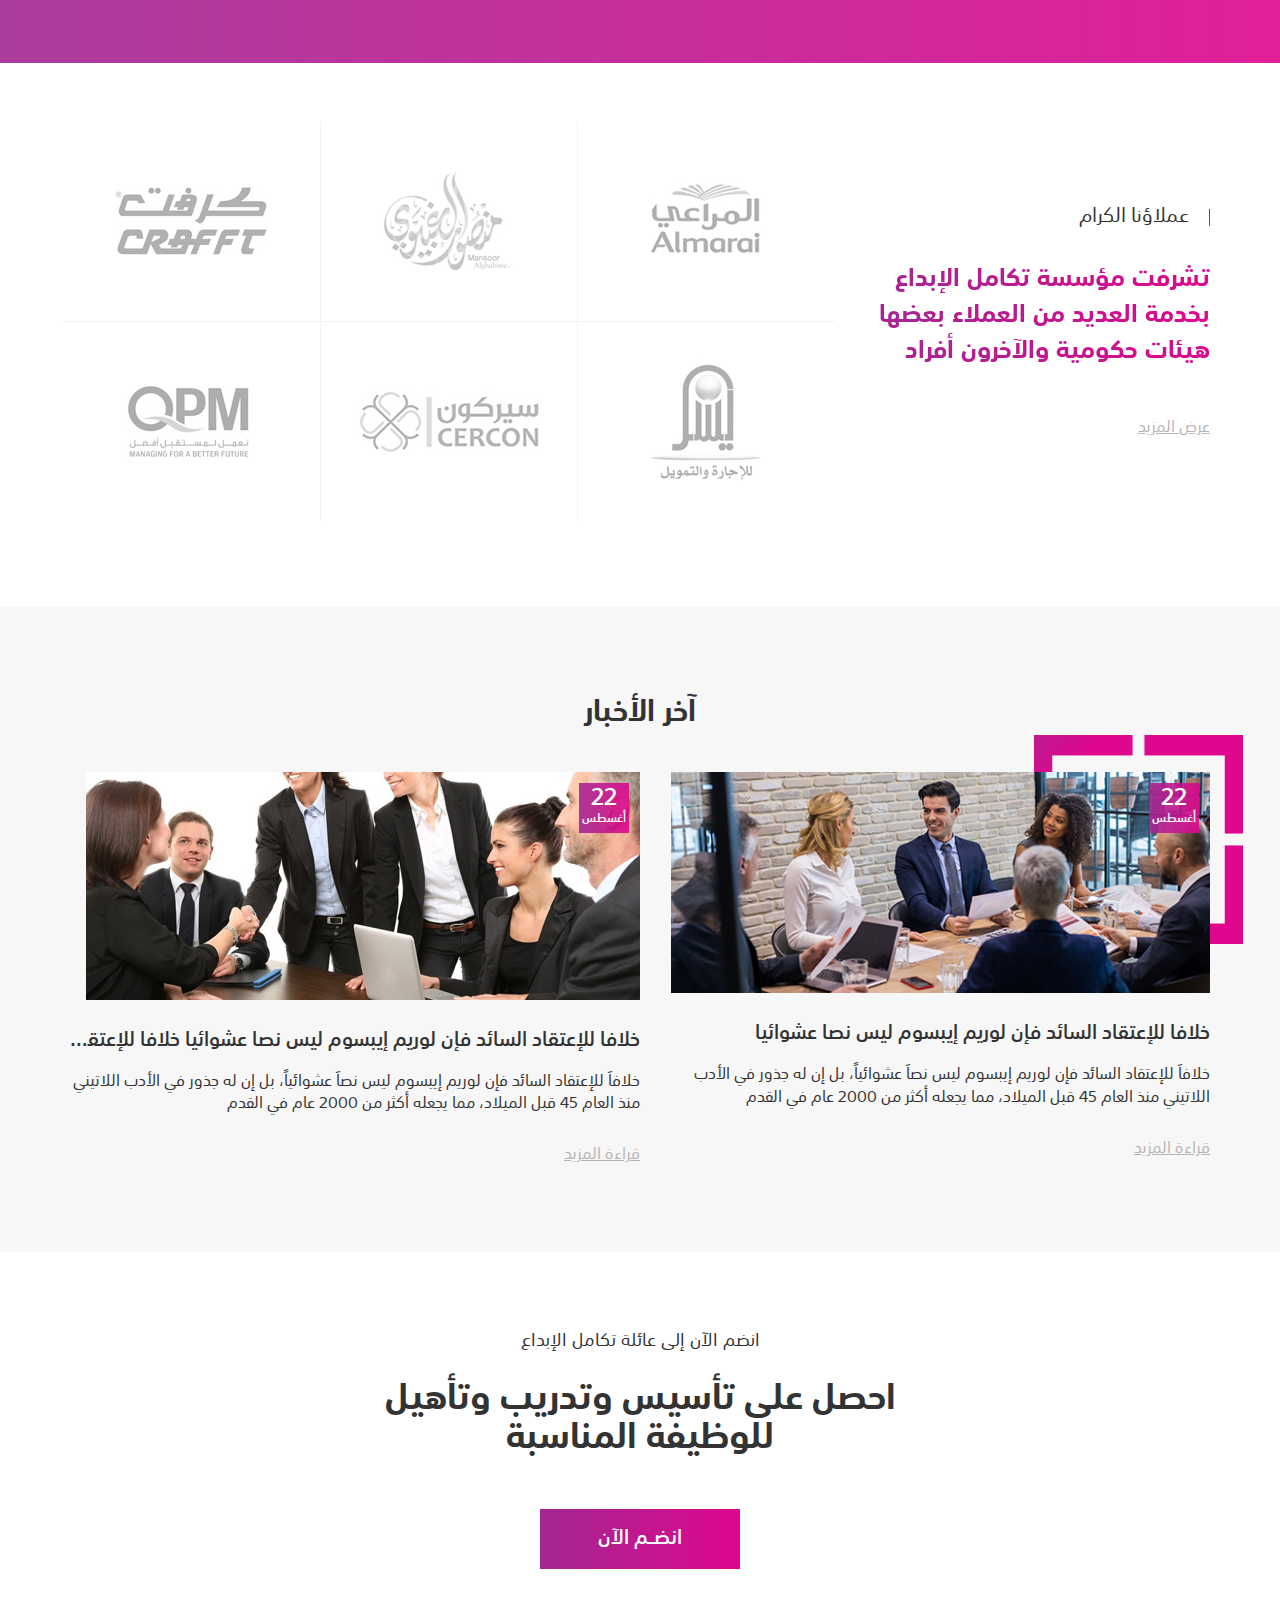
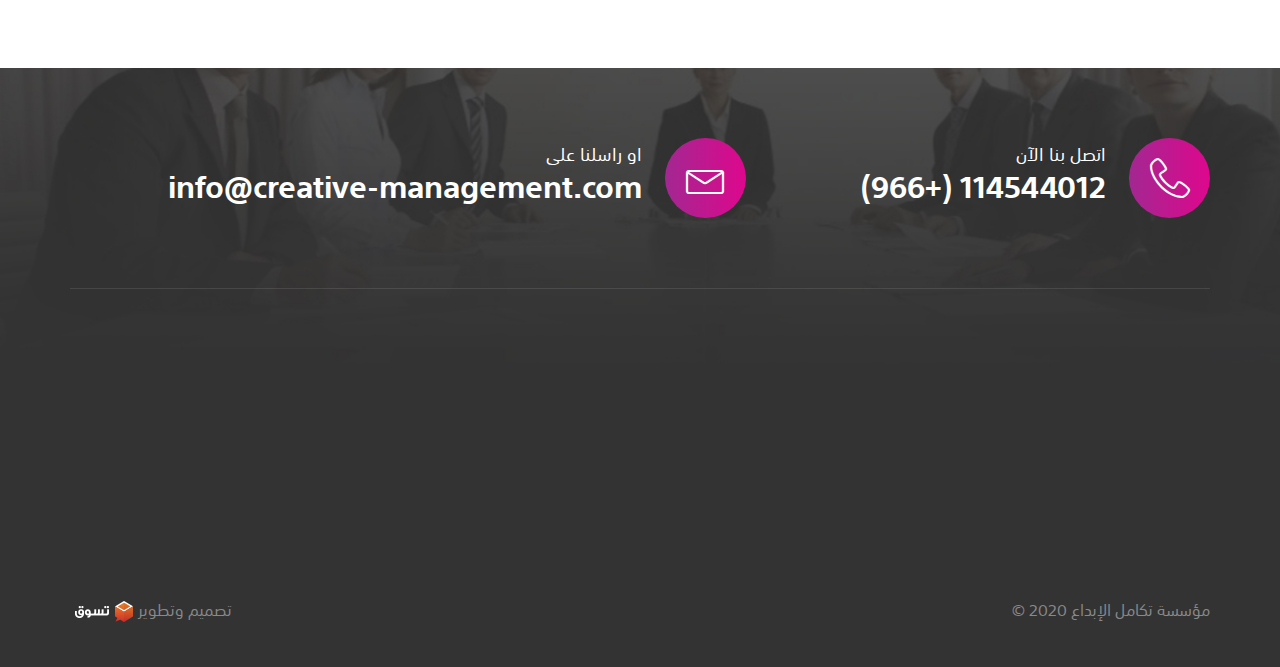
==== commit ec90d7ec: "numbers" ====
--- a/index.html
+++ b/index.html
@@ -14,6 +14,7 @@
   <link rel="stylesheet" href="css/jquery.fancybox.min.css" />
   <link rel="stylesheet" href="fonts/fontawesome/css/all.min.css" />
   <link rel="stylesheet" href="css/animate.css" />
+  <link rel="stylesheet" href="css/bootstrap-select.min.css" />
   <link rel="stylesheet" href="css/main.css" />
 </head>
 
@@ -39,7 +40,7 @@
                 <span class="lnr lnr-cross close-menu"></span>
                 <a href="index-en.html" class="top-link fixall lang">English</a>
                 <li class="nav-li fixall">
-                  <a href="#!" class="nav-anchor fixall">الرئيسية</a>
+                  <a href="index.html" class="nav-anchor fixall">الرئيسية</a>
                 </li>
                 <li class="nav-li fixall">
                   <a href="#!" class="nav-anchor fixall">من نحن</a>
@@ -52,7 +53,7 @@
                         إدارة الموارد البشرية
                       </a></li>
                     <li class="nav-li fixall">
-                      <a href="#!" class="nav-anchor fixall">
+                      <a href="training.html" class="nav-anchor fixall">
                         التدريب والتأهيل
                       </a></li>
                     <li class="nav-li fixall">
@@ -125,7 +126,7 @@
                   <img src="images/parallax2.jpg" class="img-responsive ">
                 </div>
                 <div class="slide-info">
-                  <a href="#!" class="slide-info-head fixall">التدريب والتأهيل</a>
+                  <a href="training.html" class="slide-info-head fixall">التدريب والتأهيل</a>
                   <p class="slide-info-desc fixall">هنالك العديد من الأنواع المتوفرة لنصوص لوريم إيبسوم ولكن الغالبية تم
                     تعديلها بشكل ما عبر إدخال بعض النوادر أو الكلمات العشوائية إلى النص</p>
                 </div>
@@ -200,7 +201,7 @@
           <div class="service-img"><img src="images/serv1.png" class="img-responsive"></div>
           <span class="service-name">إدارة الموارد البشرية</span>
         </a>
-        <a href="#!" class="service fixall wow fadeInDown" data-wow-duration="1s" data-wow-delay="0.2s">
+        <a href="training.html" class="service fixall wow fadeInDown" data-wow-duration="1s" data-wow-delay="0.2s">
           <div class="service-img"><img src="images/serv2.png" class="img-responsive"></div>
           <span class="service-name">التدريب والتأهيل</span>
         </a>
@@ -268,23 +269,23 @@
     <div class="parallax-overlay"></div>
     <div class="container">
       <div class="numbers">
-        <div class="number wow fadeInUp" data-wow-duration="1s">
+        <div class="number">
           <h6 class="count-name">كوادر مؤهلة</h6>
           <h2 class="count-value fixall">+<span class="count">1800</span></h2>
         </div>
-        <div class="number wow fadeInDown" data-wow-duration="1s">
+        <div class="number">
           <h6 class="count-name">تحت التأهيل</h6>
           <h2 class="count-value fixall">+<span class="count">500</span></h2>
         </div>
-        <div class="number wow fadeInUp" data-wow-duration="1s">
+        <div class="number">
           <h6 class="count-name">متخصص موارد بشرية</h6>
           <h2 class="count-value fixall">+<span class="count">120</span></h2>
         </div>
-        <div class="number wow fadeInDown" data-wow-duration="1s">
+        <div class="number">
           <h6 class="count-name">ساعات عمل شهريًا</h6>
           <h2 class="count-value fixall">+<span class="count">1500</span></h2>
         </div>
-        <div class="number wow fadeInUp" data-wow-duration="1s">
+        <div class="number">
           <h6 class="count-name">عملاء سعداء</h6>
           <h2 class="count-value fixall">+<span class="count">1000</span></h2>
         </div>
@@ -359,7 +360,6 @@
     </div>
   </div>
   <!-- End Clients -->
-
 
   <!-- Start News -->
   <div class="news-cont">
@@ -418,7 +418,7 @@
       <div class="join col-md-6">
         <span class="LightText">انضم الآن إلى عائلة تكامل الإبداع</span>
         <h2 class="fixall BoldText">احصل على تأسيس وتدريب وتأهيل للوظيفة المناسبة</h2>
-        <a href="#!" class="fixall joinBtn">انضــم الآن</a>
+        <a href="training.html" class="fixall joinBtn">انضــم الآن</a>
       </div>
     </div>
   </div>
@@ -517,6 +517,7 @@
   <script src="js/bootstrap.min.js"></script>
   <script src="js/jquery.fancybox.min.js"></script>
   <script src="js/wow.min.js"></script>
+  <script src="js/bootstrap-select.min.js"></script>
   <script src="js/main.js"></script>
 </body>
 
--- a/css/main.css
+++ b/css/main.css
@@ -36,20 +36,17 @@
 }
 .fixall {
   margin: 0;
-  border: none;
   outline: none;
   box-shadow: none;
   padding: 0;
   text-decoration: none;
 }
 .fixall:hover {
-  border: none;
   outline: none;
   box-shadow: none;
   text-decoration: none;
 }
 .fixall:focus {
-  border: none;
   outline: none;
   box-shadow: none;
   text-decoration: none;
@@ -72,8 +69,6 @@
 body {
   position: relative;
   font-family: sst;
-  height: 5000px;
-  overflow-x: hidden;
 }
 body::-webkit-scrollbar {
   background-color: rgba(199, 199, 199, 0.5);
@@ -311,6 +306,10 @@
 }
 .newsletter-btn:hover {
   background-size: 300%;
+}
+
+button {
+  border: none;
 }
 
 .mo-navbar {
@@ -844,6 +843,67 @@
   margin-bottom: 6px;
 }
 
+.breadcrumb-sec {
+  position: relative;
+  background-image: url("../images/breadcrumb.jpg");
+  background-repeat: no-repeat;
+  background-attachment: fixed;
+  background-size: cover;
+  display: flex;
+  align-items: center;
+  justify-content: center;
+  flex-direction: column;
+  height: 237px;
+  margin-top: 30px;
+}
+@media (max-width: 767px) {
+  .breadcrumb-sec {
+    background-attachment: unset;
+    background-position: top center;
+    height: 160px;
+  }
+}
+
+.page-head {
+  font-size: 36px;
+  color: #fff;
+  font-family: bold;
+  margin-bottom: 9px;
+  position: relative;
+}
+
+ol.breadcrumb {
+  background-color: transparent;
+  border: none;
+  border-radius: 0;
+  position: relative;
+  margin: 0;
+}
+
+ol.breadcrumb li {
+  font-size: 16px;
+  color: #fff;
+  cursor: default;
+}
+
+ol.breadcrumb li.active {
+  color: #fff;
+}
+
+ol.breadcrumb li a {
+  font-size: 18px;
+  font-family: light;
+  color: #fff;
+  -moz-transition: all 0.3s ease-in-out;
+  -o-transition: all 0.3s ease-in-out;
+  -webkit-transition: all 0.3s ease-in-out;
+  transition: all 0.3s ease-in-out;
+}
+
+ol.breadcrumb li a:hover {
+  color: #c7c7c7;
+}
+
 .video-cont {
   margin-top: 50px;
 }
@@ -965,6 +1025,12 @@
   padding-bottom: 135px;
   margin-top: 105px;
 }
+@media (max-width: 767px) {
+  .services-cont {
+    background-attachment: unset;
+    background-position: top center;
+  }
+}
 .services-cont .services-head {
   position: relative;
 }
@@ -1083,7 +1149,7 @@
   max-width: 58.33333333%;
   padding-left: 50px;
   padding-top: 85px;
-  padding-bottom: 102px;
+  padding-bottom: 89px;
 }
 @media (max-width: 1199px) {
   .about.vision .about-info {
@@ -1106,7 +1172,7 @@
   }
 }
 .about.goals {
-  padding-top: 202px;
+  padding-top: 158px;
 }
 .about.goals .about-info {
   max-width: 50%;
@@ -1196,6 +1262,12 @@
     padding-bottom: 50px;
   }
 }
+@media (max-width: 767px) {
+  .numbers-cont {
+    background-attachment: unset;
+    background-position: top center;
+  }
+}
 .numbers-cont .numbers {
   position: relative;
   display: flex;
@@ -1213,6 +1285,7 @@
   justify-content: flex-start;
   flex-direction: column;
   color: #fff;
+  width: 180px;
 }
 @media (max-width: 767px) {
   .numbers-cont .number {
@@ -1715,6 +1788,9 @@
   font-size: 15px;
   white-space: nowrap;
 }
+html[dir=ltr] .mo-dropdown:hover .dropmenu {
+  transform: translate(-50%, 0);
+}
 html[dir=ltr] .search .search-form {
   left: 30px;
   right: auto;
@@ -1850,13 +1926,14 @@
   }
 }
 html[dir=ltr] .about.goals {
-  padding-top: 188px;
+  padding-top: 158px;
 }
 html[dir=ltr] .about.goals .about-info {
   padding-left: 55px;
   padding-right: 0;
   margin-right: 0;
   margin-left: auto;
+  padding-bottom: 30px;
 }
 @media (max-width: 1199px) {
   html[dir=ltr] .about.goals .about-info {
@@ -1884,6 +1961,9 @@
 html[dir=ltr] .numbers-cont .count {
   font-size: 50px;
 }
+html[dir=ltr] .numbers-cont .number {
+  width: auto;
+}
 html[dir=ltr] .clients-cont .boldText {
   font-size: 20px;
 }
@@ -1950,6 +2030,11 @@
 html[dir=ltr] footer .contact .sign {
   margin-left: 0;
   margin-right: 23px;
+}
+@media (max-width: 767px) {
+  html[dir=ltr] footer .contact .sign {
+    margin-right: 0;
+  }
 }
 html[dir=ltr] footer .contact.phone .sign:before {
   transform: none;
@@ -2015,13 +2100,245 @@
   }
 }
 
+.form-cont {
+  float: none;
+  margin: auto;
+}
+@media (max-width: 767px) {
+  .form-cont {
+    padding: 0;
+  }
+}
+.form-cont .header {
+  margin-top: 85px;
+}
+@media (max-width: 767px) {
+  .form-cont .header {
+    margin-top: 50px;
+  }
+}
+.form-cont .LightText {
+  font-size: 18px;
+  color: #333;
+}
+.form-cont .BoldText {
+  font-size: 36px;
+  font-family: bold;
+  color: #333;
+  margin-top: 30px;
+}
+@media (max-width: 767px) {
+  .form-cont .BoldText {
+    font-size: 25px;
+  }
+}
+.form-cont .form {
+  margin-top: 43px;
+  margin-bottom: 160px;
+}
+@media (max-width: 767px) {
+  .form-cont .form {
+    margin-bottom: 60px;
+  }
+}
+.form-cont .lable-input {
+  margin-bottom: 25px;
+}
+.form-cont .input-name {
+  font-family: med;
+  font-size: 17px;
+  color: #333;
+  display: block;
+  margin-bottom: 13px;
+}
+.form-cont .input-name.req:after {
+  content: "*";
+  color: #ff0000;
+}
+.form-cont .form-input {
+  background-color: transparent;
+  border: 2px solid #ededed;
+  height: 64px;
+  width: 100%;
+  -moz-transition: all 0.3s ease-in-out;
+  -o-transition: all 0.3s ease-in-out;
+  -webkit-transition: all 0.3s ease-in-out;
+  transition: all 0.3s ease-in-out;
+  font-size: 17px;
+  color: #333;
+  padding: 0 23px;
+  text-align: center;
+  -moz-appearance: textfield;
+}
+.form-cont .form-input::-webkit-inner-spin-button, .form-cont .form-input::-webkit-outer-spin-button {
+  -webkit-appearance: none;
+}
+.form-cont .form-input:focus {
+  border-color: #a22891;
+}
+.form-cont .form-input::placeholder {
+  font-size: 17px;
+  color: #888888;
+}
+@media (max-width: 767px) {
+  .form-cont .form-input {
+    height: 50px;
+  }
+}
+.form-cont .bootstrap-select:not([class*=col-]):not([class*=form-control]):not(.input-group-btn) {
+  width: 100%;
+  height: 64px;
+}
+@media (max-width: 767px) {
+  .form-cont .bootstrap-select:not([class*=col-]):not([class*=form-control]):not(.input-group-btn) {
+    height: 50px;
+  }
+}
+.form-cont .bootstrap-select.open .dropdown-toggle.btn-default {
+  color: #888888;
+  background-color: transparent;
+  border-color: #a22891;
+}
+.form-cont .bootstrap-select.open .dropdown-menu {
+  opacity: 1;
+  visibility: visible;
+}
+.form-cont .bootstrap-select .dropdown-toggle {
+  height: 100%;
+  border-radius: 0;
+  border: 2px solid #ededed;
+  outline: none !important;
+  box-shadow: none;
+  padding: 0;
+  color: #888888;
+  font-size: 17px;
+}
+.form-cont .bootstrap-select .dropdown-toggle:focus {
+  outline: none;
+  box-shadow: none;
+  color: #888888;
+  background-color: transparent;
+  border-color: #ededed;
+}
+.form-cont .bootstrap-select .dropdown-toggle:hover {
+  color: #888888;
+  background-color: transparent;
+  border-color: #ededed;
+}
+.form-cont .bootstrap-select .dropdown-toggle .filter-option {
+  text-align: right;
+  padding: 0 25px;
+}
+.form-cont .bootstrap-select .dropdown-toggle .bs-caret {
+  display: flex;
+  margin: 0 25px;
+}
+.form-cont .bootstrap-select .dropdown-toggle .bs-caret .caret {
+  display: none;
+}
+.form-cont .bootstrap-select .dropdown-toggle .bs-caret:after {
+  content: "";
+  font-family: "Linearicons-Free";
+  font-size: 12px;
+  color: #888888;
+}
+.form-cont .bootstrap-select .dropdown-menu:not(ul) {
+  border: 1px solid #ededed;
+  border-radius: 0;
+  display: block;
+  visibility: hidden;
+  opacity: 0;
+  -moz-transition: all 0.5s ease-in-out;
+  -o-transition: all 0.5s ease-in-out;
+  -webkit-transition: all 0.5s ease-in-out;
+  transition: all 0.5s ease-in-out;
+}
+.form-cont .bootstrap-select .dropdown-menu .inner::-webkit-scrollbar {
+  background-color: rgba(199, 199, 199, 0.5);
+  width: 7px;
+  height: 0px;
+}
+.form-cont .bootstrap-select .dropdown-menu .inner::-webkit-scrollbar-thumb {
+  background-image: -moz-linear-gradient(90deg, #a22891 0%, #de078d 100%);
+  background-image: -webkit-linear-gradient(90deg, #a22891 0%, #de078d 100%);
+  background-image: -ms-linear-gradient(90deg, #a22891 0%, #de078d 100%);
+}
+.form-cont .bootstrap-select .dropdown-menu.inner:focus {
+  box-shadow: none;
+  outline: none;
+}
+.form-cont .bootstrap-select .dropdown-menu li a {
+  color: #333;
+  font-size: 15px;
+  -moz-transition: all 0.3s ease-in-out;
+  -o-transition: all 0.3s ease-in-out;
+  -webkit-transition: all 0.3s ease-in-out;
+  transition: all 0.3s ease-in-out;
+}
+.form-cont .bootstrap-select .dropdown-menu li a:hover, .form-cont .bootstrap-select .dropdown-menu li a:focus {
+  background-color: transparent;
+  color: #a22891;
+  outline: none;
+  box-shadow: none;
+}
+.form-cont .bootstrap-select .dropdown-menu .active a {
+  background-color: transparent;
+  color: #de078d;
+}
+.form-cont .send-form {
+  display: flex;
+  align-items: center;
+  justify-content: center;
+  background-image: -moz-linear-gradient(0deg, #a22891 0%, #de078d 100%);
+  background-image: -webkit-linear-gradient(0deg, #a22891 0%, #de078d 100%);
+  background-image: -ms-linear-gradient(0deg, #a22891 0%, #de078d 100%);
+  border: 0;
+  font-size: 20px;
+  font-family: bold;
+  color: #fff;
+  width: 100%;
+  height: 60px;
+  background-position: 100%;
+  -moz-transition: all 0.7s ease-in-out;
+  -o-transition: all 0.7s ease-in-out;
+  -webkit-transition: all 0.7s ease-in-out;
+  transition: all 0.7s ease-in-out;
+  margin-top: 4px;
+}
+.form-cont .send-form:hover {
+  background-position: 300%;
+}
+@media (max-width: 767px) {
+  .form-cont .send-form {
+    height: 45px;
+  }
+}
+
+html[dir=ltr] .form-cont .BoldText {
+  font-size: 30px;
+}
+@media (max-width: 767px) {
+  html[dir=ltr] .form-cont .BoldText {
+    font-size: 20px;
+  }
+}
+html[dir=ltr] .form-cont .bootstrap-select .dropdown-toggle .filter-option {
+  text-align: left;
+}
+
 footer {
   padding-top: 70px;
   text-align: center;
   background-image: url(../images/footer.jpg);
   background-repeat: no-repeat;
-  background-attachment: fixed;
+  background-attachment: unset;
   background-size: cover;
+}
+@media (max-width: 767px) {
+  footer {
+    background-attachment: unset;
+    background-position: top center;
+  }
 }
 footer .contacts {
   display: flex;
@@ -2111,9 +2428,6 @@
     font-size: 20px;
   }
 }
-footer .contact.phone .sign:before {
-  transform: rotate(270deg);
-}
 footer .contact:hover .sign {
   background-size: 300%;
 }
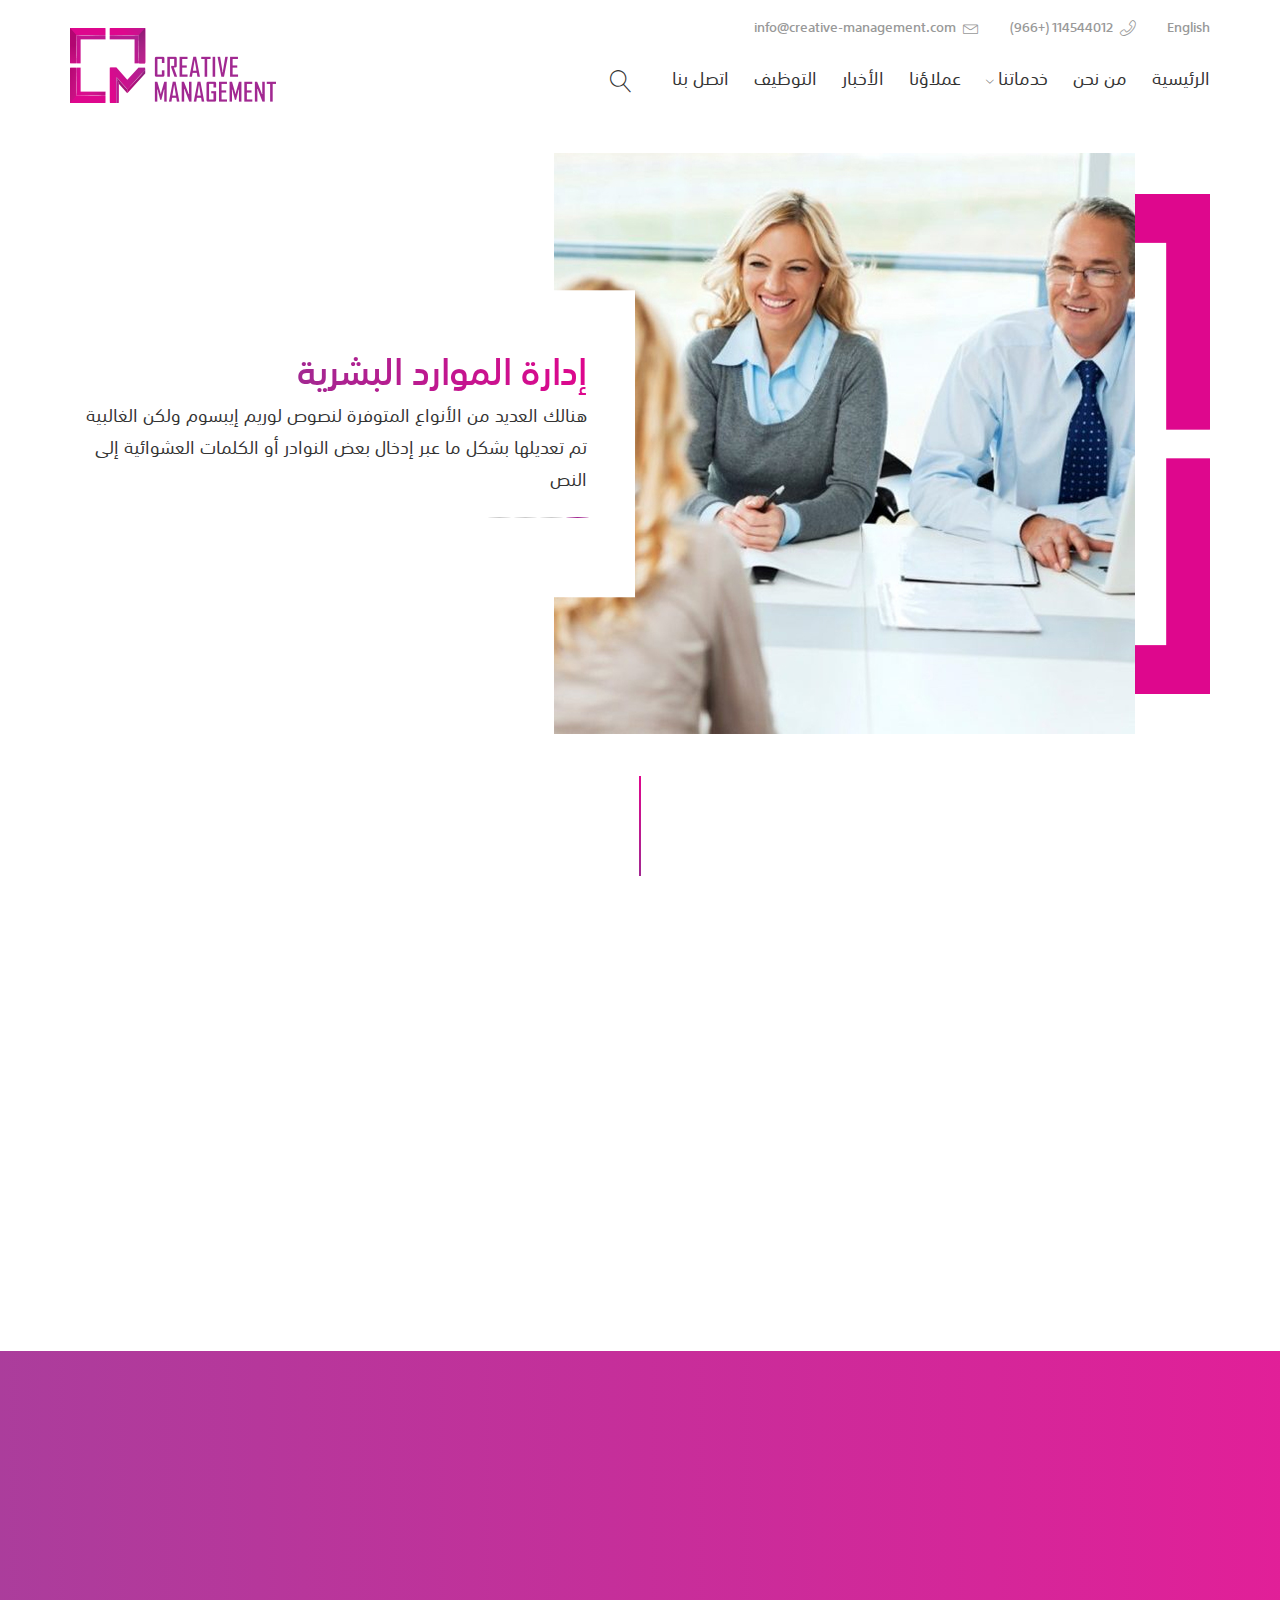
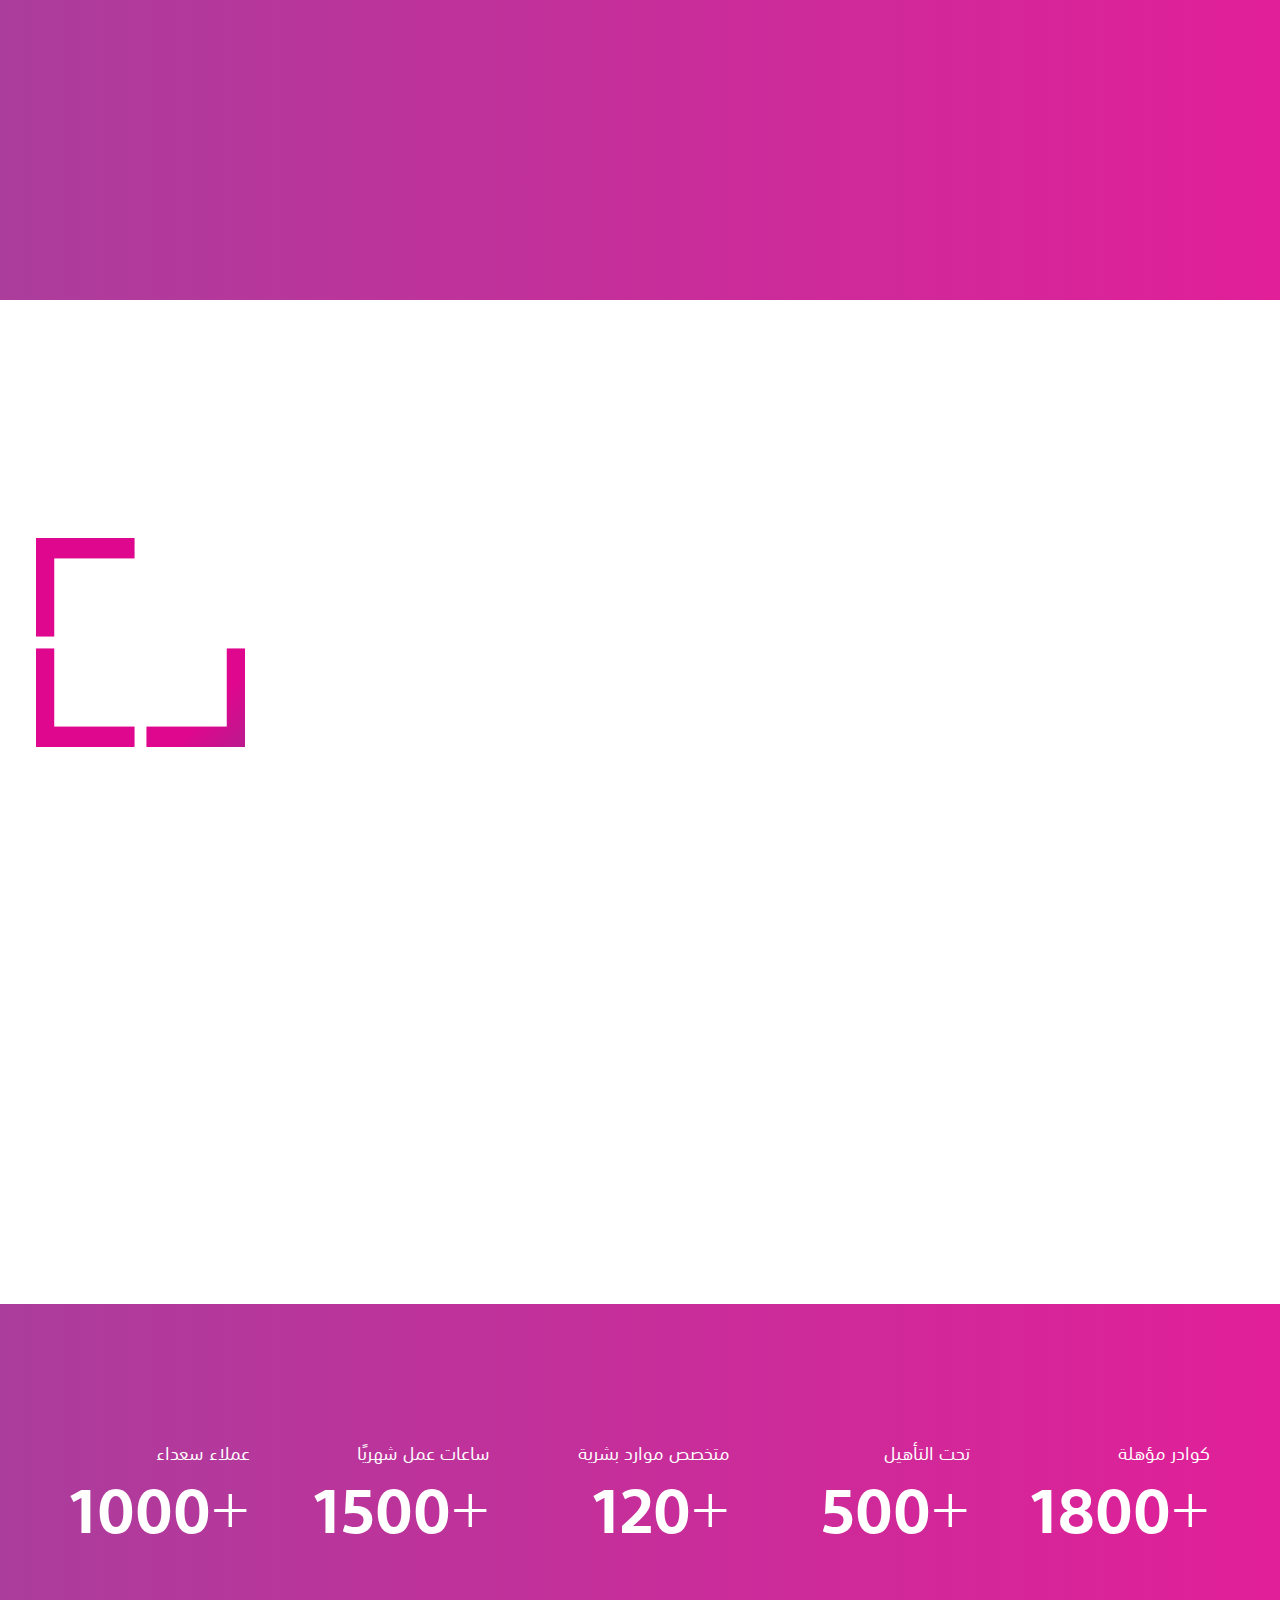
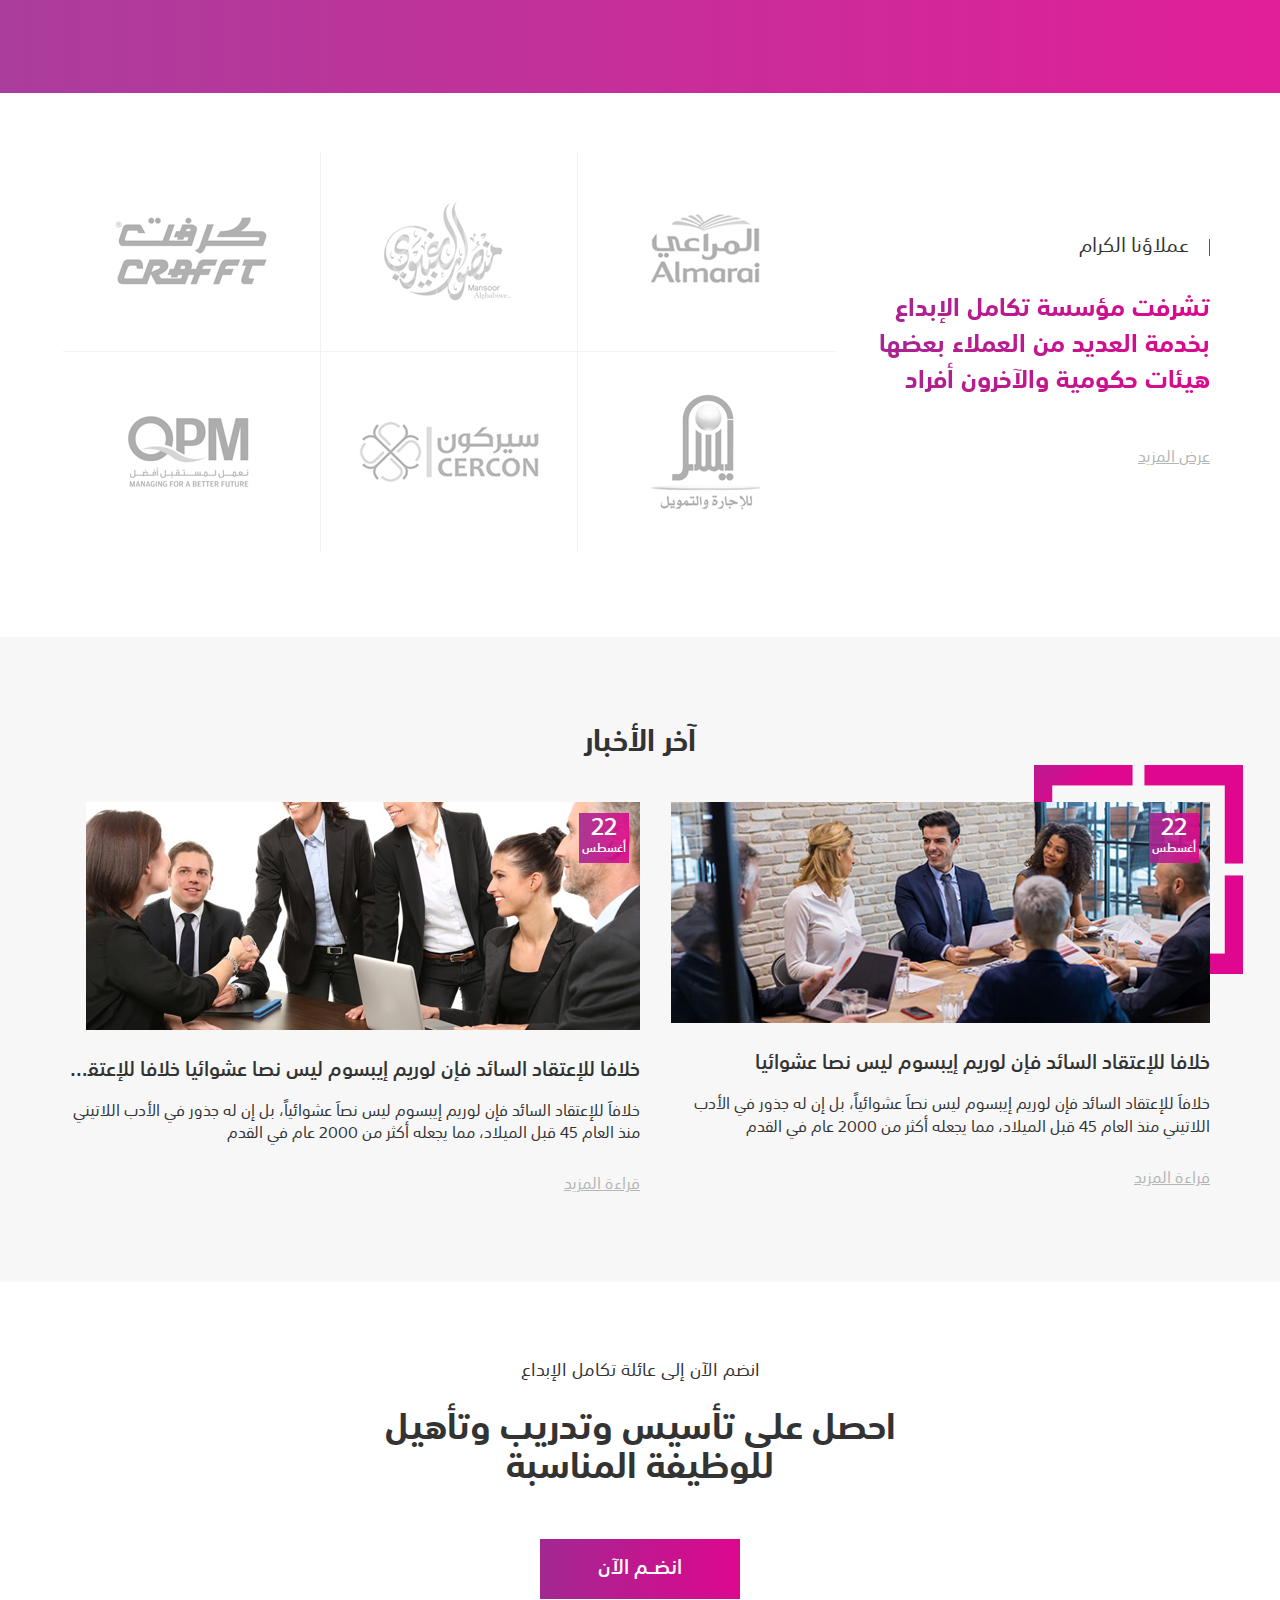
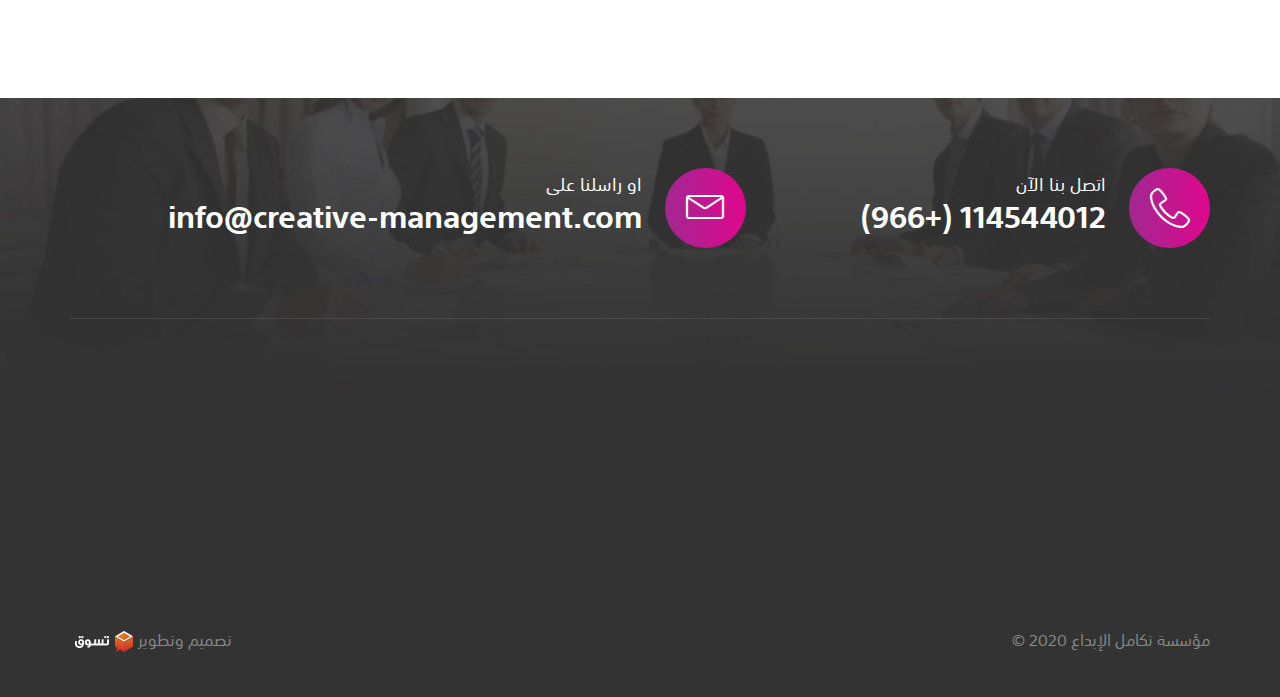
==== commit 3ff2c119: "omda" ====
--- a/index.html
+++ b/index.html
@@ -84,6 +84,7 @@
             <div class="search">
               <span class="search-control open-search"></span>
               <div class="search-form">
+                <span class="lnr lnr-cross close-xs-search"></span>
                 <div class="search-cont">
                   <input type="text" class="search-input fixall" placeholder="البحث">
                   <button class="fixall search-button"><span class="fas fa-search"></span></button>
--- a/css/main.css
+++ b/css/main.css
@@ -519,6 +519,26 @@
   }
 }
 
+.close-xs-search {
+  display: none;
+}
+@media (max-width: 767px) {
+  .close-xs-search {
+    display: flex;
+    font-size: 22px;
+    display: flex;
+    align-items: center;
+    justify-content: center;
+    cursor: pointer;
+    -moz-transition: all 0.3s ease-in-out;
+    -o-transition: all 0.3s ease-in-out;
+    -webkit-transition: all 0.3s ease-in-out;
+    transition: all 0.3s ease-in-out;
+    color: #a22891;
+    margin-top: 50px;
+  }
+}
+
 .main-slider-sec {
   overflow: hidden;
 }
@@ -1178,6 +1198,7 @@
   max-width: 50%;
   padding-right: 55px;
   padding-top: 80px;
+  padding-bottom: 30px;
   margin-right: auto;
 }
 @media (max-width: 1199px) {
@@ -1790,6 +1811,11 @@
 }
 html[dir=ltr] .mo-dropdown:hover .dropmenu {
   transform: translate(-50%, 0);
+}
+@media (max-width: 767px) {
+  html[dir=ltr] .mo-dropdown:hover .dropmenu {
+    transform: none;
+  }
 }
 html[dir=ltr] .search .search-form {
   left: 30px;
@@ -2577,4 +2603,10 @@
   }
 }
 
+.contact.mail .sign {
+  align-items: flex-start;
+  padding-top: 11px;
+  padding-left: 1px;
+}
+
 /*# sourceMappingURL=main.css.map */
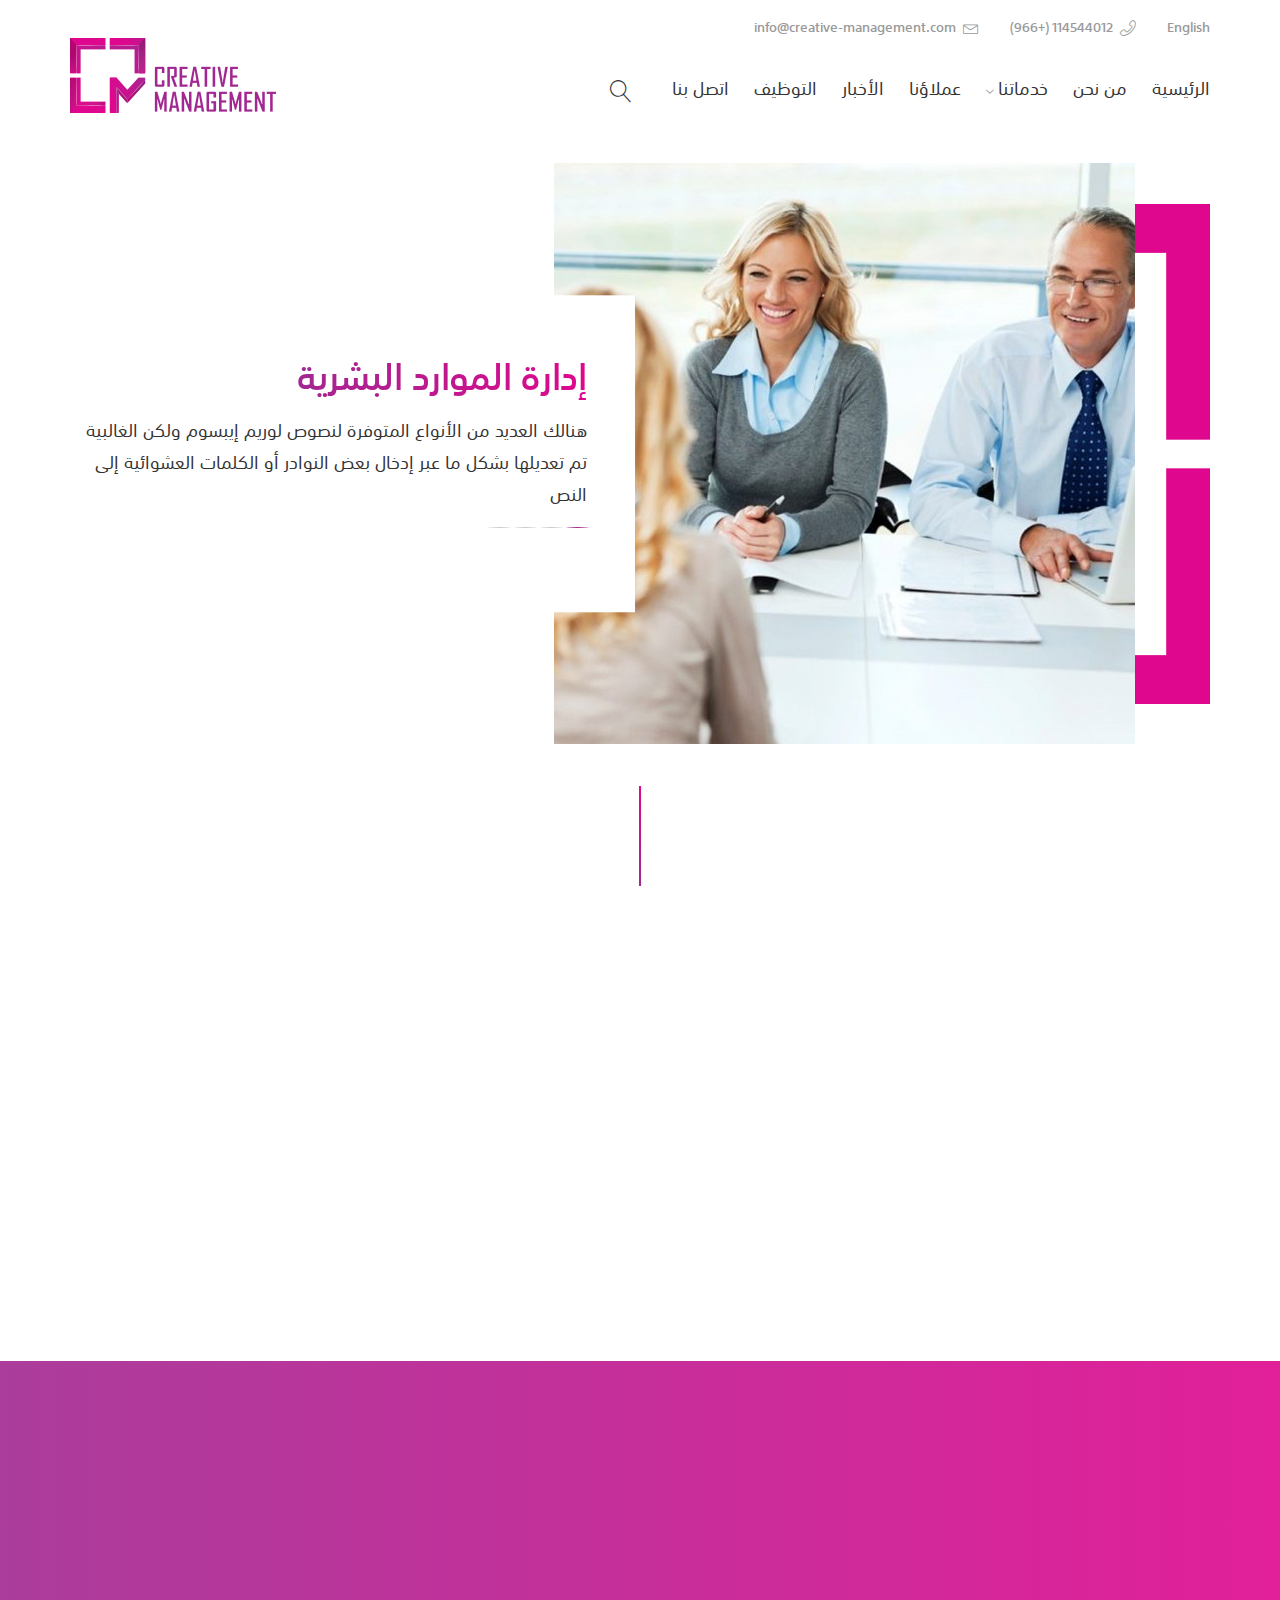
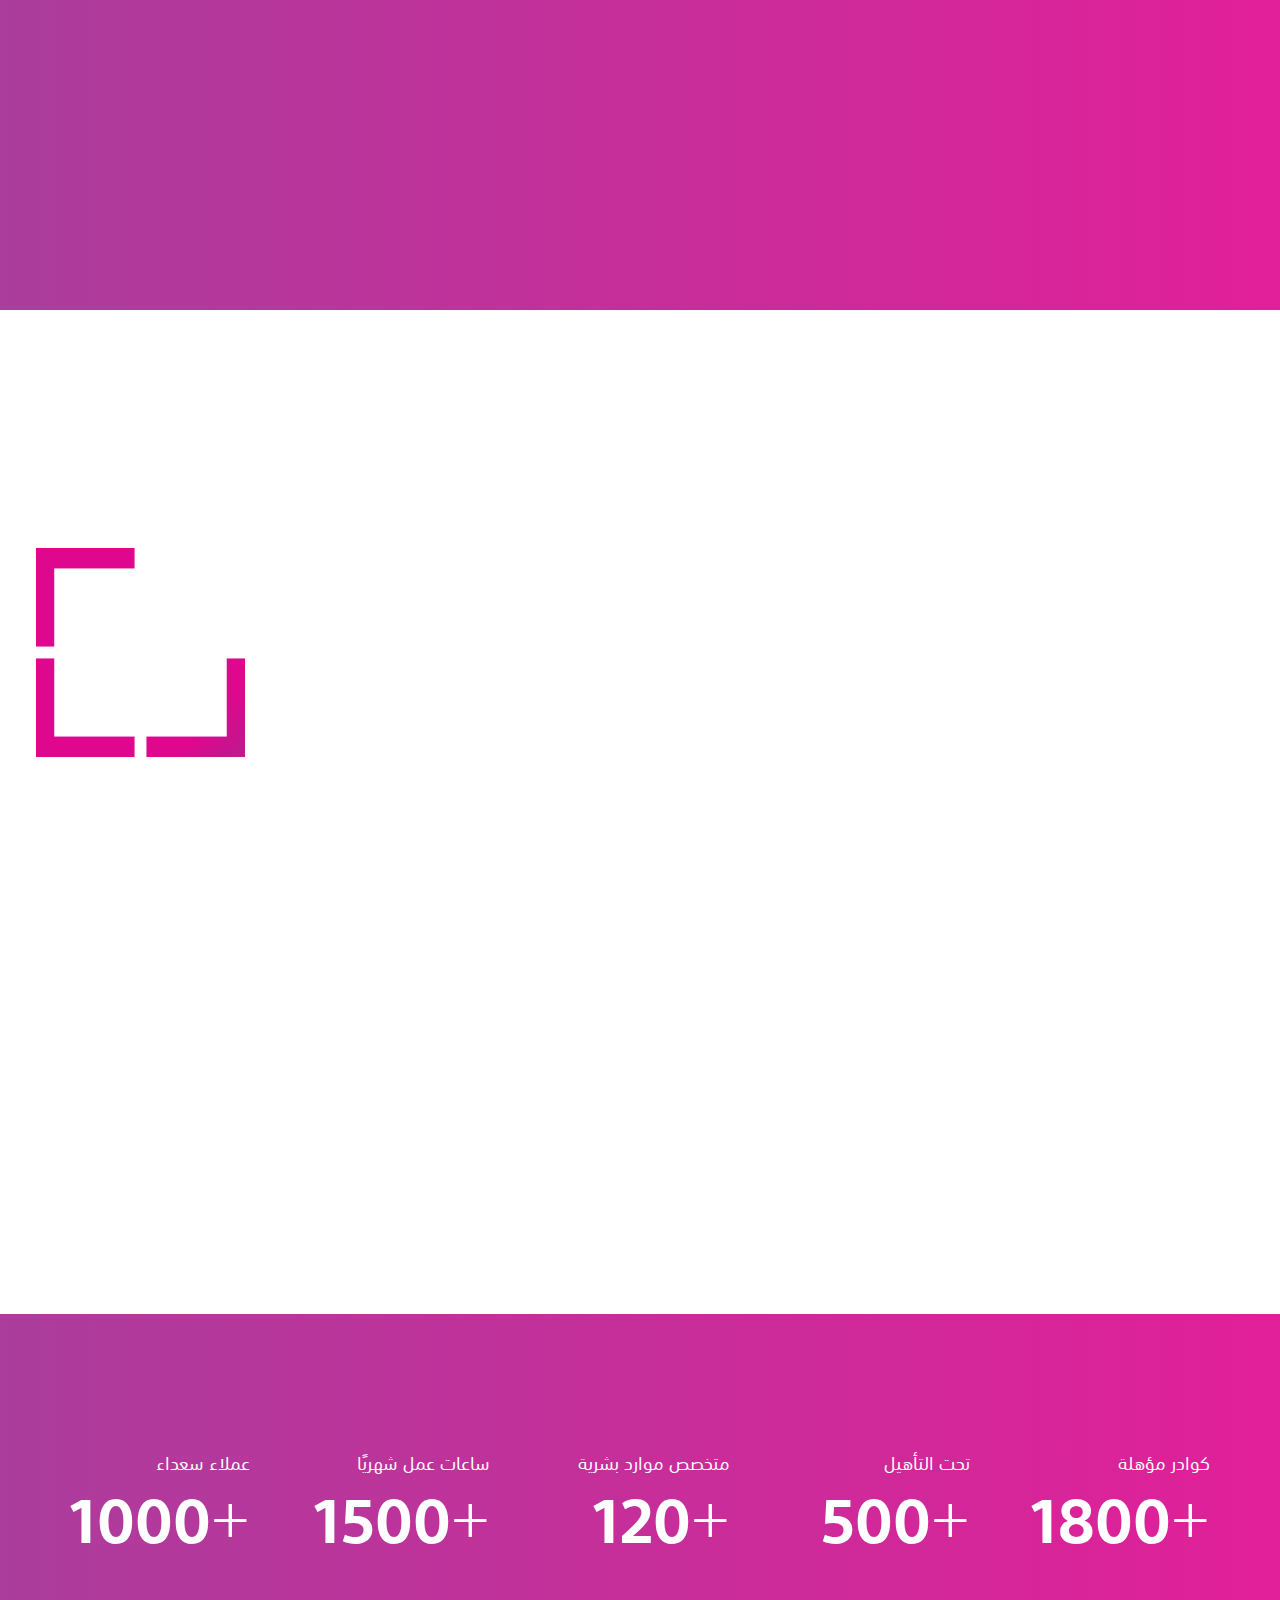
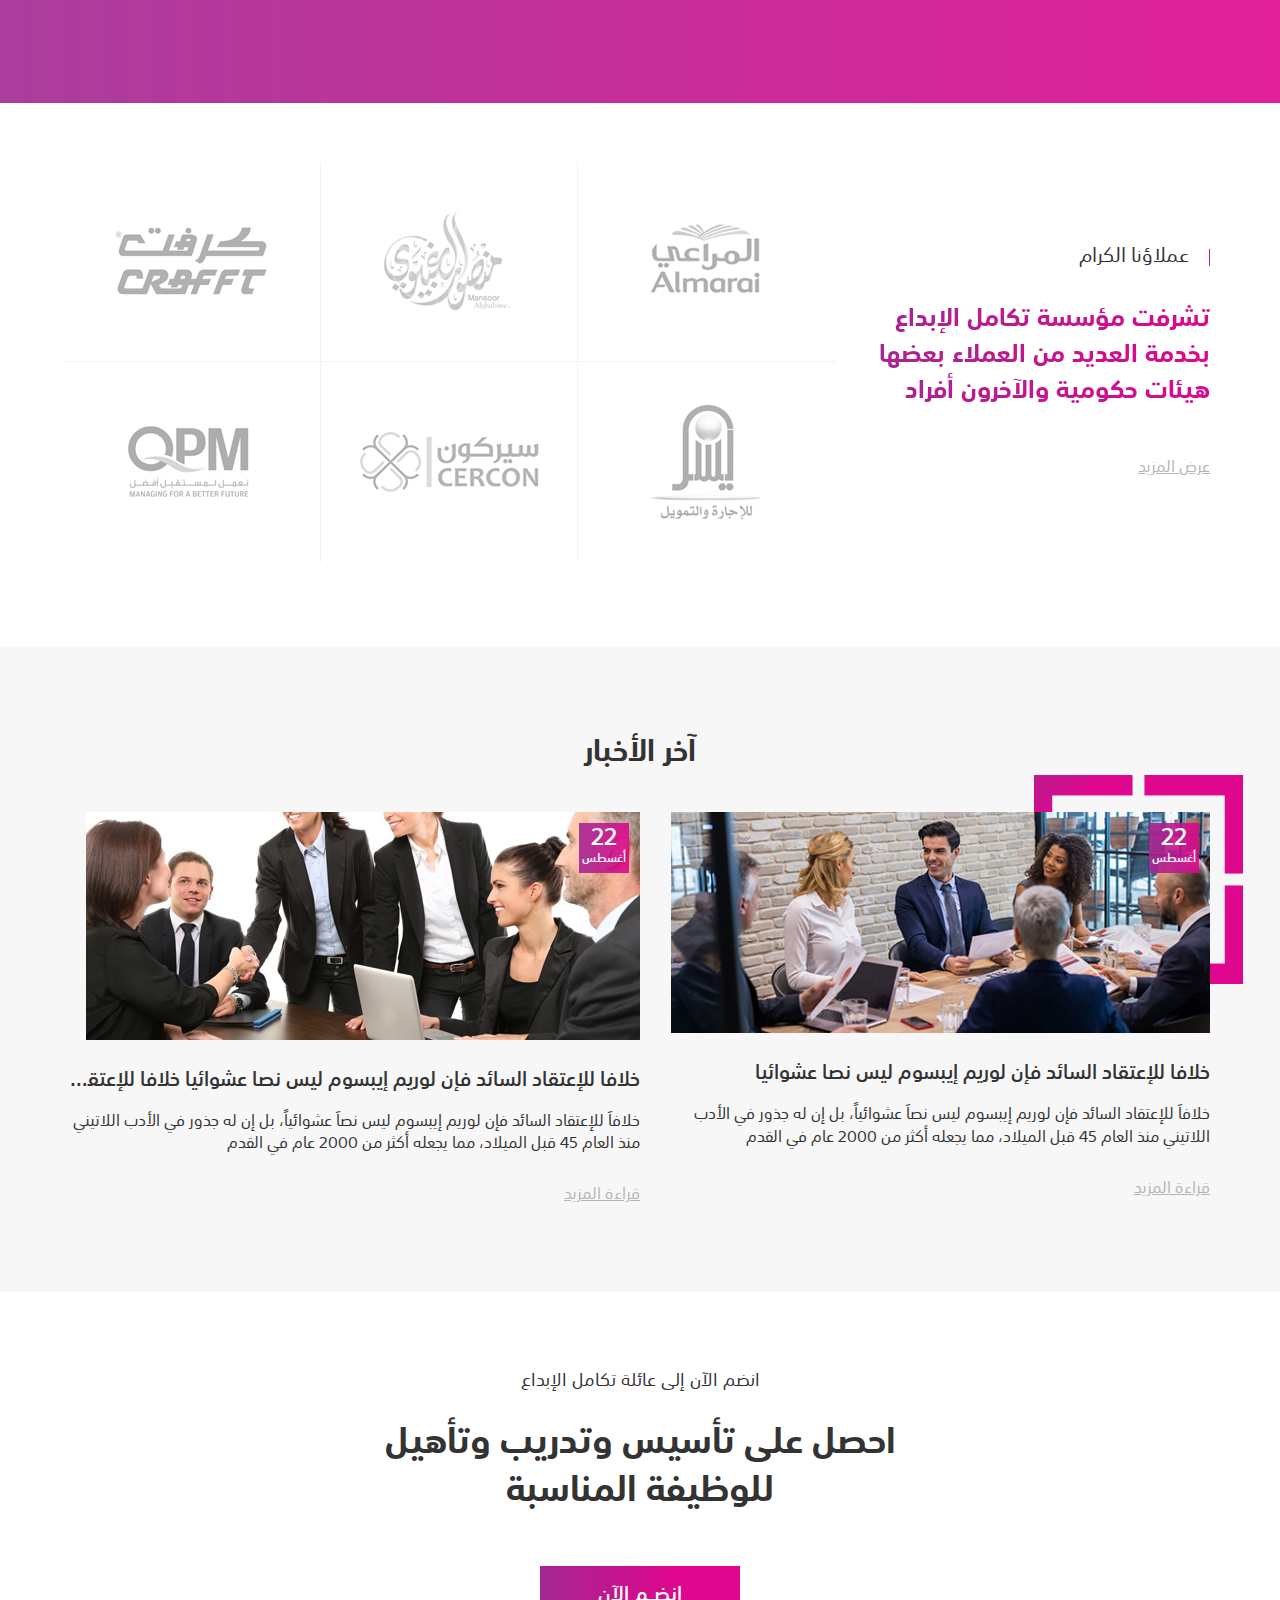
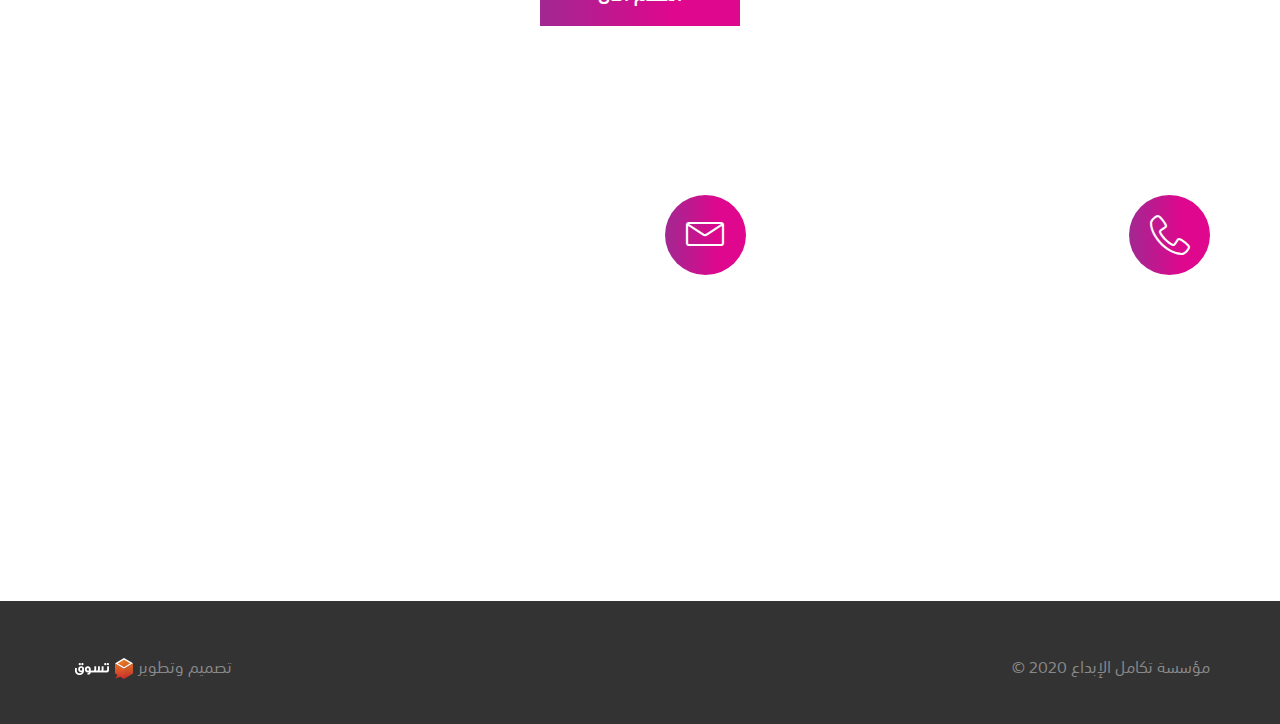
==== commit abf31355: "edits" ====
--- a/index.html
+++ b/index.html
@@ -33,6 +33,10 @@
             info@creative-management.com<span class="lnr lnr-envelope"></span>
           </a>
         </div>
+      </div>
+    </div>
+    <div class="fixed-header">
+      <div class="container">
         <div class="main-header">
           <div class="_1st-sec">
             <div class="navbar-cont">
@@ -87,7 +91,7 @@
                 <span class="lnr lnr-cross close-xs-search"></span>
                 <div class="search-cont">
                   <input type="text" class="search-input fixall" placeholder="البحث">
-                  <button class="fixall search-button"><span class="fas fa-search"></span></button>
+                  <button class="fixall search-button"><span class="lnr lnr-magnifier"></span></button>
                 </div>
               </div>
             </div>
@@ -498,20 +502,20 @@
         </div>
       </div>
     </div>
-    <div class="copytight-cont">
-      <div class="container">
-        <div class="copytight">
-          <div class="cm">مؤسسة تكامل الإبداع 2020 ©</div>
-
-          <div class="tasawk">تصميم وتطوير<a href="https://tasawk.com.sa/" class="fixall"><img
-                src="images/tasawk.png"></a>
-          </div>
-        </div>
-      </div>
-    </div>
+
   </footer>
   <!-- End Footer -->
-
+  <div class="copytight-cont">
+    <div class="container">
+      <div class="copytight">
+        <div class="cm">مؤسسة تكامل الإبداع 2020 ©</div>
+
+        <div class="tasawk">تصميم وتطوير<a href="https://tasawk.com.sa/" class="fixall"><img
+              src="images/tasawk.png"></a>
+        </div>
+      </div>
+    </div>
+  </div>
 
   <script src="js/jquery-2.2.1.min.js"></script>
   <script src="js/swiper.min.js"></script>
--- a/css/main.css
+++ b/css/main.css
@@ -135,23 +135,43 @@
 .search .close-search {
   color: #de078d;
 }
+@media (max-width: 767px) {
+  .search .close-search {
+    color: #333;
+  }
+}
 .search .close-search:after {
   content: "";
 }
+@media (max-width: 767px) {
+  .search .close-search:after {
+    content: "";
+  }
+}
 .search .close-search:hover {
   color: #333;
 }
 .search .search-form {
+  transform: translateX(50%);
   position: absolute;
-  bottom: -6px;
-  right: 30px;
-  transform-origin: right;
+  top: 100%;
+  right: 50%;
+  width: 300px;
+  display: none;
+  box-shadow: 0px 0px 8px 0px rgba(0, 0, 0, 0.13);
+}
+.search .search-form:before {
+  content: "";
   width: 0;
-  overflow: hidden;
-  -moz-transition: all 0.5s ease-in-out;
-  -o-transition: all 0.5s ease-in-out;
-  -webkit-transition: all 0.5s ease-in-out;
-  transition: all 0.5s ease-in-out;
+  height: 0;
+  display: block;
+  border-width: 6px;
+  border-color: transparent transparent #ffffff;
+  border-style: solid;
+  top: -12px;
+  position: absolute;
+  right: 50%;
+  transform: translateX(50%);
 }
 @media (max-width: 767px) {
   .search .search-form {
@@ -160,17 +180,10 @@
     top: 0;
     right: 0;
     left: 0;
-    width: 0;
+    width: 100%;
     background-color: rgba(255, 255, 255, 0.98);
     z-index: 99;
-  }
-}
-.search .search-form.search-form-open {
-  width: 300px;
-}
-@media (max-width: 767px) {
-  .search .search-form.search-form-open {
-    width: 100%;
+    transform: none;
   }
 }
 .search .search-cont {
@@ -216,12 +229,13 @@
   left: 0;
   top: 0;
   bottom: 0;
-  background-image: -moz-linear-gradient(0deg, #a22891 0%, #de078d 100%);
-  background-image: -webkit-linear-gradient(0deg, #a22891 0%, #de078d 100%);
-  background-image: -ms-linear-gradient(0deg, #a22891 0%, #de078d 100%);
+  background-image: linear-gradient(to right, #a22891, #de078d, #de078d, #a22891);
+  background-image: linear-gradient(to right, #a22891, #de078d, #de078d, #a22891);
+  background-image: linear-gradient(to right, #a22891, #de078d, #de078d, #a22891);
+  background-size: 200%;
   width: 45px;
   height: 100%;
-  font-size: 14px;
+  font-size: 18px;
   color: #fff;
   -moz-transition: all 0.3s ease-in-out;
   -o-transition: all 0.3s ease-in-out;
@@ -232,7 +246,7 @@
   justify-content: center;
 }
 .search .search-button:hover {
-  background-color: #a22891;
+  background-position-x: 100%;
 }
 
 .newsletter-info {
@@ -286,13 +300,13 @@
   -o-transition: all 0.7s ease-in-out;
   -webkit-transition: all 0.7s ease-in-out;
   transition: all 0.7s ease-in-out;
-  background-image: -moz-linear-gradient(0deg, #a22891 0%, #de078d 100%);
-  background-image: -webkit-linear-gradient(0deg, #a22891 0%, #de078d 100%);
-  background-image: -ms-linear-gradient(0deg, #a22891 0%, #de078d 100%);
+  background-image: linear-gradient(to right, #a22891, #de078d, #de078d, #a22891);
+  background-image: linear-gradient(to right, #a22891, #de078d, #de078d, #a22891);
+  background-image: linear-gradient(to right, #a22891, #de078d, #de078d, #a22891);
+  background-size: 200%;
   display: flex;
   align-items: center;
   justify-content: center;
-  background-size: 100%;
 }
 .newsletter-btn:after {
   content: "";
@@ -305,10 +319,14 @@
   transition: all 0.3s ease-in-out;
 }
 .newsletter-btn:hover {
-  background-size: 300%;
+  background-position-x: 100%;
 }
 
 button {
+  border: none;
+}
+
+input {
   border: none;
 }
 
@@ -358,7 +376,7 @@
   background-color: #fff;
   border-radius: 2px;
   box-shadow: 0px 0px 8px 0px rgba(0, 0, 0, 0.13);
-  padding: 10px 9px 8px 7px;
+  padding: 10px 20px 8px 20px;
   text-align: center;
   visibility: hidden;
   opacity: 0;
@@ -385,10 +403,15 @@
   transform: translateX(50%);
 }
 .mo-dropdown .dropmenu .nav-li {
-  margin: 7.5px 0;
+  margin: 5px 0;
+  border-bottom: 1px solid #eee;
+  padding-bottom: 5px;
+}
+.mo-dropdown .dropmenu .nav-li:last-of-type {
+  border: none;
 }
 .mo-dropdown .dropmenu .nav-anchor {
-  font-size: 16px;
+  font-size: 15px;
   white-space: nowrap;
 }
 .mo-dropdown:hover .dropmenu {
@@ -535,7 +558,10 @@
     -webkit-transition: all 0.3s ease-in-out;
     transition: all 0.3s ease-in-out;
     color: #a22891;
-    margin-top: 50px;
+    position: absolute;
+    left: 50%;
+    transform: translateX(-50%);
+    top: 50px;
   }
 }
 
@@ -641,7 +667,8 @@
     bottom: auto;
     padding: 0;
     text-align: center;
-    margin-top: 15px;
+    margin-top: 20px;
+    margin-bottom: 30px;
   }
 }
 .main-slider .slide-info-head {
@@ -676,6 +703,7 @@
   color: #333;
   font-size: 18px;
   line-height: 1.778;
+  margin-top: 10px;
 }
 .main-slider .swiper-pagination-bullets {
   width: auto;
@@ -710,12 +738,6 @@
 .main-slider .swiper-pagination-bullets .swiper-pagination-bullet.swiper-pagination-bullet-active {
   background: #a22891;
 }
-@media (max-width: 767px) {
-  .main-slider .swiper-pagination-bullets .swiper-pagination-bullet {
-    height: 2px;
-    border-radius: 0;
-  }
-}
 
 @media (min-width: 992px) {
   .news-swiper {
@@ -783,18 +805,57 @@
 
 header {
   padding-top: 20px;
+  height: 113px;
 }
 @media (max-width: 767px) {
   header {
     padding-top: 15px;
   }
 }
+header .fixed-header {
+  position: fixed;
+  width: 100%;
+  background-color: #fff;
+  z-index: 99;
+  -moz-transition: all 0.3s ease-in-out;
+  -o-transition: all 0.3s ease-in-out;
+  -webkit-transition: all 0.3s ease-in-out;
+  transition: all 0.3s ease-in-out;
+}
+header .fixed-header.fixed-scroll {
+  top: 0;
+  padding: 10px 0;
+}
+header .fixed-header.fixed-scroll .logo {
+  width: 150px;
+}
+header .fixed-header.fixed-scroll .main-header {
+  display: flex;
+  align-items: center;
+  justify-content: space-between;
+  padding: 0;
+}
+header .fixed-header.fixed-scroll ._1st-sec {
+  margin-bottom: 0;
+}
 header .header {
   position: relative;
+  height: 18px;
+}
+@media (max-width: 767px) {
+  header .header {
+    display: none;
+  }
 }
 header .logo {
   display: flex;
   width: 206px;
+}
+header .logo img {
+  -moz-transition: all 0.3s ease-in-out;
+  -o-transition: all 0.3s ease-in-out;
+  -webkit-transition: all 0.3s ease-in-out;
+  transition: all 0.3s ease-in-out;
 }
 @media (max-width: 767px) {
   header .logo {
@@ -809,11 +870,6 @@
   position: absolute;
   top: 0;
   right: 0;
-}
-@media (max-width: 767px) {
-  header .top-links {
-    display: none;
-  }
 }
 header .top-link {
   color: #999999;
@@ -849,7 +905,6 @@
   display: flex;
   align-items: flex-end;
   justify-content: space-between;
-  padding-top: 8px;
 }
 @media (max-width: 767px) {
   header .main-header {
@@ -980,7 +1035,7 @@
 @media (max-width: 767px) {
   .video-cont .video-anchor {
     max-width: none;
-    margin-top: 15px;
+    margin-top: 25px;
   }
 }
 .video-cont .video-anchor:hover .play:after {
@@ -1023,12 +1078,12 @@
   -o-background-clip: text;
   color: transparent;
   padding: 10px 0 3px;
-  margin-top: 29px;
+  margin-top: 15px;
   line-height: 47px;
 }
 @media (max-width: 767px) {
   .video-cont .videotitle {
-    font-size: 20px;
+    font-size: 22px;
     line-height: 25px;
     margin-top: 15px;
   }
@@ -1048,7 +1103,10 @@
 @media (max-width: 767px) {
   .services-cont {
     background-attachment: unset;
-    background-position: top center;
+    background-position: center;
+    margin-top: 50px;
+    padding-top: 40px;
+    padding-bottom: 40px;
   }
 }
 .services-cont .services-head {
@@ -1083,7 +1141,6 @@
   .services-cont .services {
     padding: 0;
     margin: 0;
-    flex-direction: column;
   }
 }
 .services-cont .service {
@@ -1431,9 +1488,16 @@
   margin-left: 20px;
 }
 @media (max-width: 767px) {
+  .clients-cont .lightText:before {
+    display: none;
+  }
+}
+@media (max-width: 767px) {
   .clients-cont .lightText {
     text-align: center;
     font-size: 18px;
+    justify-content: center;
+    margin: auto;
   }
 }
 .clients-cont .moreBtn {
@@ -1719,8 +1783,8 @@
 }
 @media (max-width: 767px) {
   .join {
-    padding-bottom: 30px;
-    margin-top: 30px;
+    padding-bottom: 50px;
+    margin-top: 50px;
   }
 }
 .join .LightText {
@@ -1733,35 +1797,36 @@
   font-family: bold;
   margin-bottom: 50px;
   margin-top: 25px;
+  line-height: 1.333;
 }
 @media (max-width: 767px) {
   .join .BoldText {
     font-size: 20px;
-    margin-bottom: 25px;
-    margin-top: 15px;
+    margin-bottom: 35px;
+    margin-top: 30px;
   }
 }
 .join .joinBtn {
   font-family: med;
   color: #fff;
   font-size: 20px;
-  background-image: -moz-linear-gradient(0deg, #a22891 0%, #de078d 100%);
-  background-image: -webkit-linear-gradient(0deg, #a22891 0%, #de078d 100%);
-  background-image: -ms-linear-gradient(0deg, #a22891 0%, #de078d 100%);
+  background-image: linear-gradient(to right, #a22891, #de078d, #de078d, #a22891);
+  background-image: linear-gradient(to right, #a22891, #de078d, #de078d, #a22891);
+  background-image: linear-gradient(to right, #a22891, #de078d, #de078d, #a22891);
+  background-size: 200%;
   width: 200px;
   height: 60px;
   display: flex;
   align-items: center;
   justify-content: center;
   margin: auto;
-  background-size: 100%;
   -moz-transition: all 0.7s ease-in-out;
   -o-transition: all 0.7s ease-in-out;
   -webkit-transition: all 0.7s ease-in-out;
   transition: all 0.7s ease-in-out;
 }
 .join .joinBtn:hover {
-  background-size: 300%;
+  background-position-x: 100%;
 }
 @media (max-width: 767px) {
   .join .joinBtn {
@@ -1769,71 +1834,15 @@
   }
 }
 
-html[dir=ltr] header .top-links {
-  left: 0;
-  right: auto;
-}
-html[dir=ltr] header .top-link {
-  margin-left: 0;
-  margin-right: 31px;
-}
-html[dir=ltr] header .top-link span {
-  margin-right: 7px;
-  margin-left: 0;
-}
-html[dir=ltr] header .top-link.phone span {
-  transform: none;
-}
-html[dir=ltr] .mo-navbar {
-  margin-right: 0;
-  margin-left: 0;
-}
-html[dir=ltr] .mo-navbar .nav-li {
-  margin-right: 20px;
-  margin-left: 0;
-}
-html[dir=ltr] .mo-navbar .nav-anchor {
-  font-size: 16px;
-}
-html[dir=ltr] .mo-dropdown > .nav-anchor:after {
+html[dir=ltr] header {
+  direction: rtl;
+}
+html[dir=ltr] header .mo-dropdown {
+  direction: ltr;
+}
+html[dir=ltr] header .mo-dropdown .nav-anchor:after {
   margin-left: 4px;
   margin-right: 0;
-}
-html[dir=ltr] .mo-dropdown .dropmenu {
-  transform: translate(20%, 35px);
-}
-html[dir=ltr] .mo-dropdown .dropmenu .nav-li {
-  margin: 7.5px 0;
-}
-html[dir=ltr] .mo-dropdown .dropmenu .nav-anchor {
-  font-size: 15px;
-  white-space: nowrap;
-}
-html[dir=ltr] .mo-dropdown:hover .dropmenu {
-  transform: translate(-50%, 0);
-}
-@media (max-width: 767px) {
-  html[dir=ltr] .mo-dropdown:hover .dropmenu {
-    transform: none;
-  }
-}
-html[dir=ltr] .search .search-form {
-  left: 30px;
-  right: auto;
-  transform-origin: left;
-}
-html[dir=ltr] .search .search-form.search-form-open {
-  width: 250px;
-}
-@media (max-width: 767px) {
-  html[dir=ltr] .search .search-form.search-form-open {
-    width: 100%;
-  }
-}
-@media (max-width: 767px) {
-  html[dir=ltr] .search .search-form {
-    left: 0;
-  }
 }
 html[dir=ltr] .search .search-input {
   text-align: left;
@@ -1981,12 +1990,6 @@
     right: auto;
   }
 }
-html[dir=ltr] .numbers-cont .count-value {
-  font-size: 60px;
-}
-html[dir=ltr] .numbers-cont .count {
-  font-size: 50px;
-}
 html[dir=ltr] .numbers-cont .number {
   width: auto;
 }
@@ -2124,6 +2127,10 @@
     right: auto;
     text-align: left;
   }
+}
+
+.page-cont {
+  background-color: #fff;
 }
 
 .form-cont {
@@ -2238,6 +2245,8 @@
   padding: 0;
   color: #888888;
   font-size: 17px;
+  display: flex;
+  align-items: center;
 }
 .form-cont .bootstrap-select .dropdown-toggle:focus {
   outline: none;
@@ -2254,6 +2263,9 @@
 .form-cont .bootstrap-select .dropdown-toggle .filter-option {
   text-align: right;
   padding: 0 25px;
+  height: 100%;
+  display: flex;
+  align-items: center;
 }
 .form-cont .bootstrap-select .dropdown-toggle .bs-caret {
   display: flex;
@@ -2315,16 +2327,16 @@
   display: flex;
   align-items: center;
   justify-content: center;
-  background-image: -moz-linear-gradient(0deg, #a22891 0%, #de078d 100%);
-  background-image: -webkit-linear-gradient(0deg, #a22891 0%, #de078d 100%);
-  background-image: -ms-linear-gradient(0deg, #a22891 0%, #de078d 100%);
+  background-image: linear-gradient(to right, #a22891, #de078d, #de078d, #a22891);
+  background-image: linear-gradient(to right, #a22891, #de078d, #de078d, #a22891);
+  background-image: linear-gradient(to right, #a22891, #de078d, #de078d, #a22891);
+  background-size: 200%;
   border: 0;
   font-size: 20px;
   font-family: bold;
   color: #fff;
   width: 100%;
   height: 60px;
-  background-position: 100%;
   -moz-transition: all 0.7s ease-in-out;
   -o-transition: all 0.7s ease-in-out;
   -webkit-transition: all 0.7s ease-in-out;
@@ -2332,7 +2344,7 @@
   margin-top: 4px;
 }
 .form-cont .send-form:hover {
-  background-position: 300%;
+  background-position-x: 100%;
 }
 @media (max-width: 767px) {
   .form-cont .send-form {
@@ -2356,14 +2368,18 @@
   padding-top: 70px;
   text-align: center;
   background-image: url(../images/footer.jpg);
+  background-size: cover;
+  background-position: bottom;
+  background-attachment: fixed;
   background-repeat: no-repeat;
-  background-attachment: unset;
-  background-size: cover;
-}
-@media (max-width: 767px) {
+}
+@media (max-width: 992px) {
   footer {
+    padding: 50px 0 0;
+    background-size: 100%;
+    background-repeat: no-repeat;
+    background-color: #333;
     background-attachment: unset;
-    background-position: top center;
   }
 }
 footer .contacts {
@@ -2412,9 +2428,10 @@
   }
 }
 footer .contact .sign {
-  background-image: -moz-linear-gradient(0deg, #a22891 0%, #de078d 100%);
-  background-image: -webkit-linear-gradient(0deg, #a22891 0%, #de078d 100%);
-  background-image: -ms-linear-gradient(0deg, #a22891 0%, #de078d 100%);
+  background-image: linear-gradient(to right, #a22891, #de078d, #de078d, #a22891);
+  background-image: linear-gradient(to right, #a22891, #de078d, #de078d, #a22891);
+  background-image: linear-gradient(to right, #a22891, #de078d, #de078d, #a22891);
+  background-size: 200%;
   display: flex;
   align-items: center;
   justify-content: center;
@@ -2427,7 +2444,6 @@
   -o-transition: all 0.7s ease-in-out;
   -webkit-transition: all 0.7s ease-in-out;
   transition: all 0.7s ease-in-out;
-  background-size: 100%;
 }
 @media (max-width: 767px) {
   footer .contact .sign {
@@ -2455,7 +2471,7 @@
   }
 }
 footer .contact:hover .sign {
-  background-size: 300%;
+  background-position-x: 100%;
 }
 footer .contact:hover .way {
   color: #de078d;
@@ -2488,11 +2504,7 @@
 }
 @media (max-width: 767px) {
   .foot-links {
-    flex-wrap: nowrap;
-    max-height: none;
-    text-align: center;
     align-items: center;
-    max-height: 0;
   }
 }
 
@@ -2548,7 +2560,12 @@
   background: #fff;
 }
 
+.copytight-cont {
+  background-color: #333;
+}
+
 .copytight {
+  background-color: #333;
   padding-top: 57px;
   display: flex;
   color: #898989;
